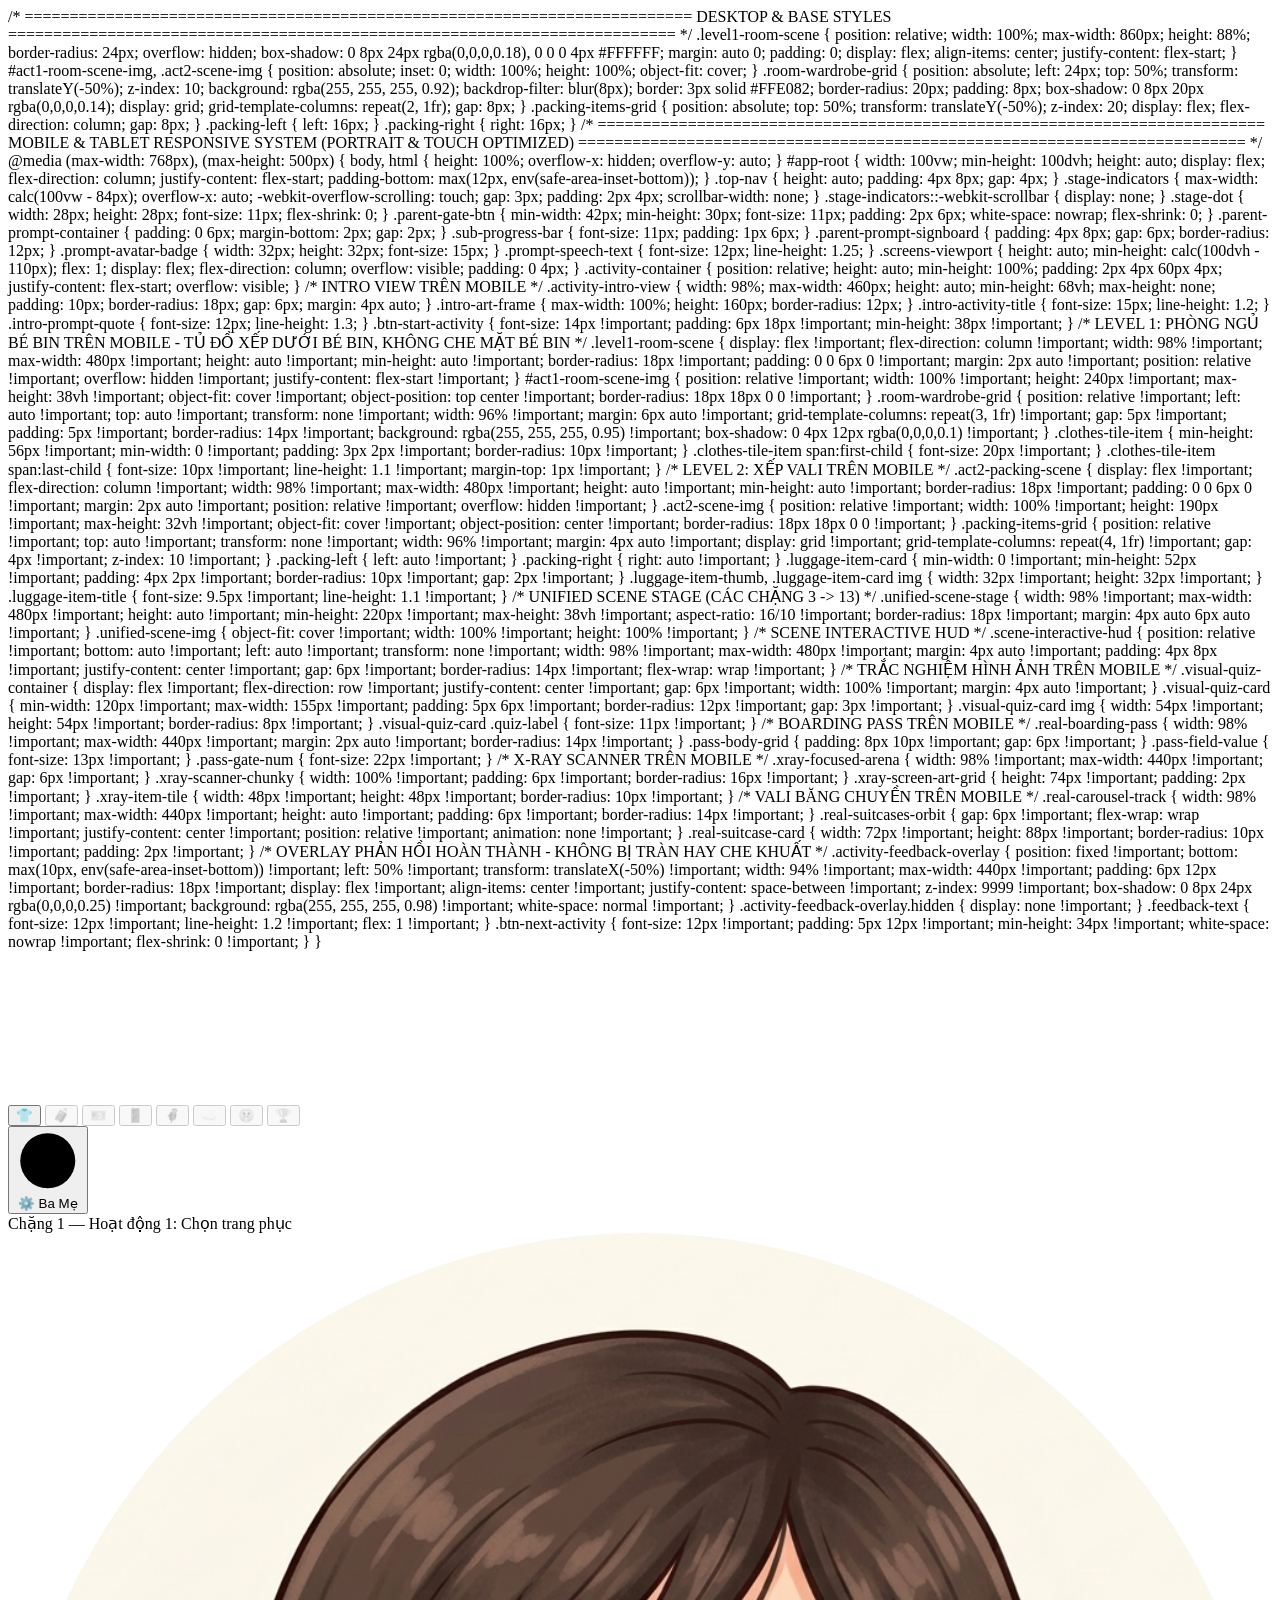
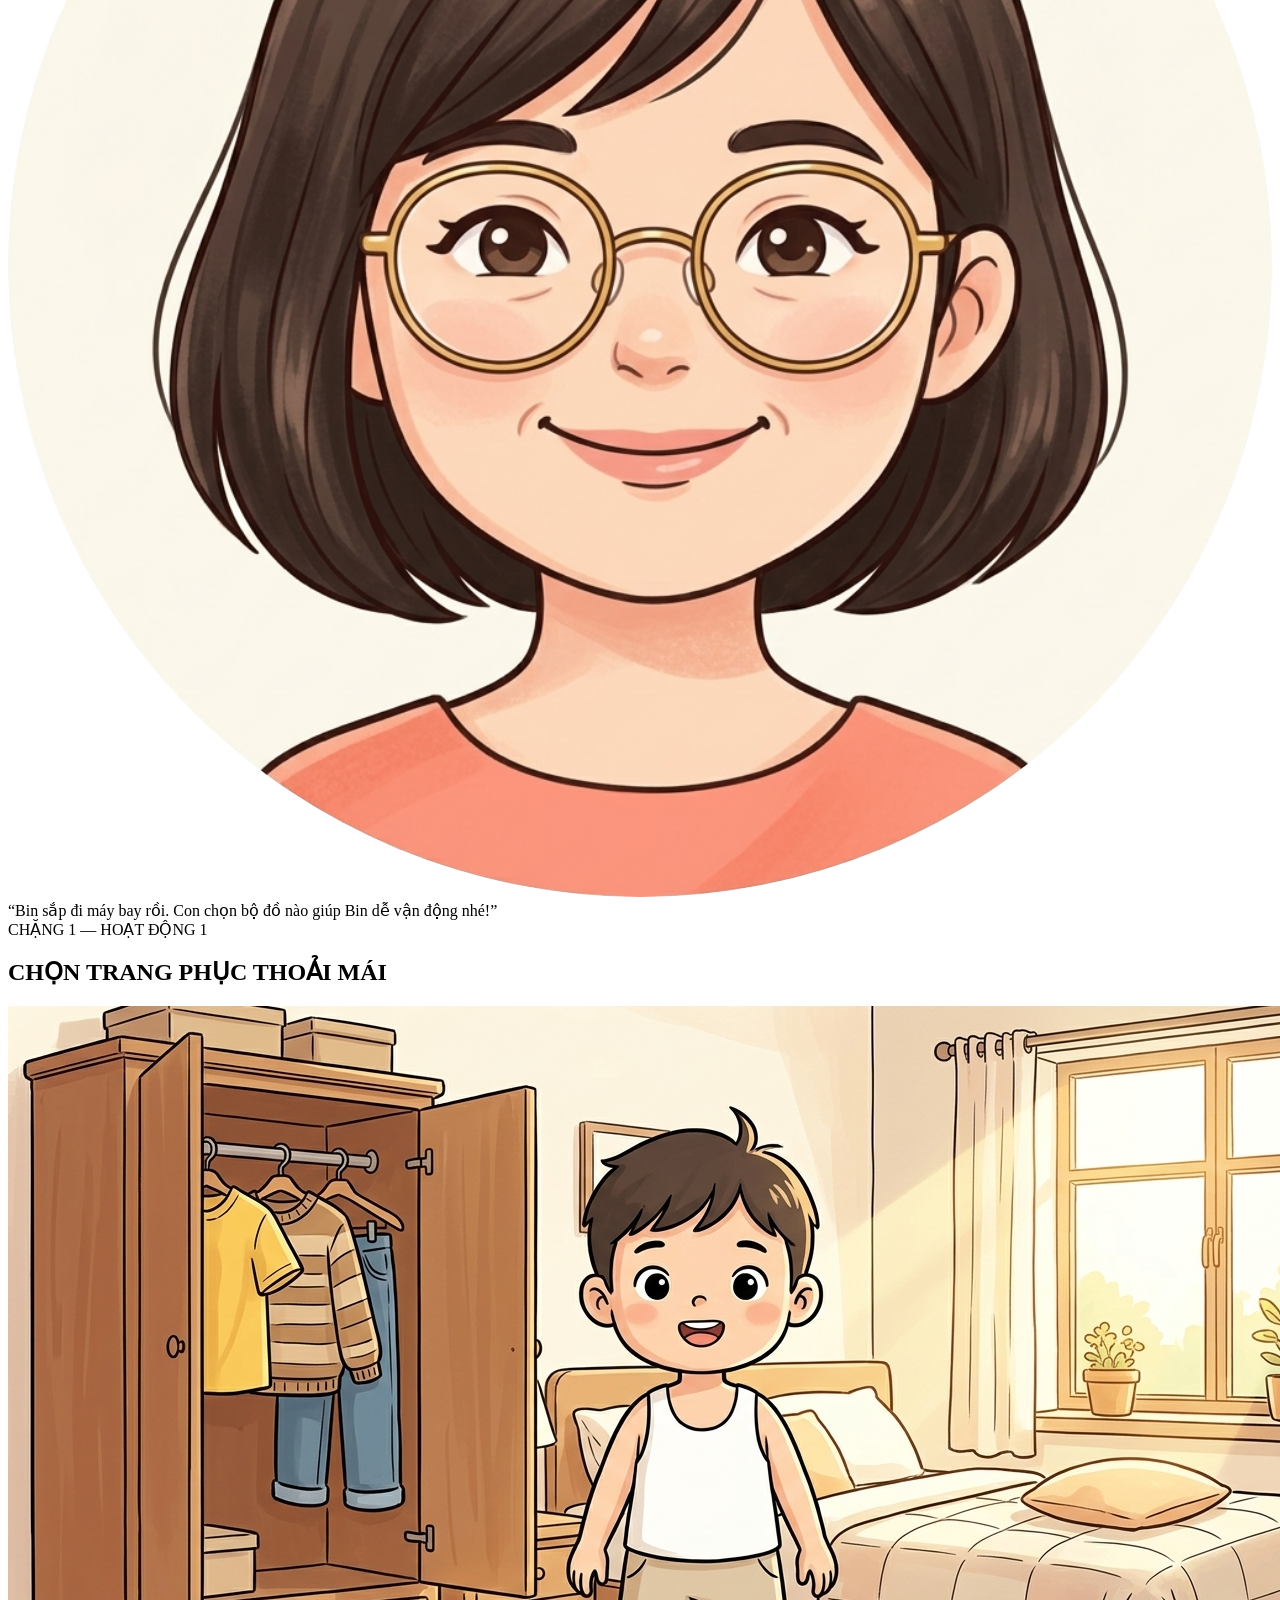
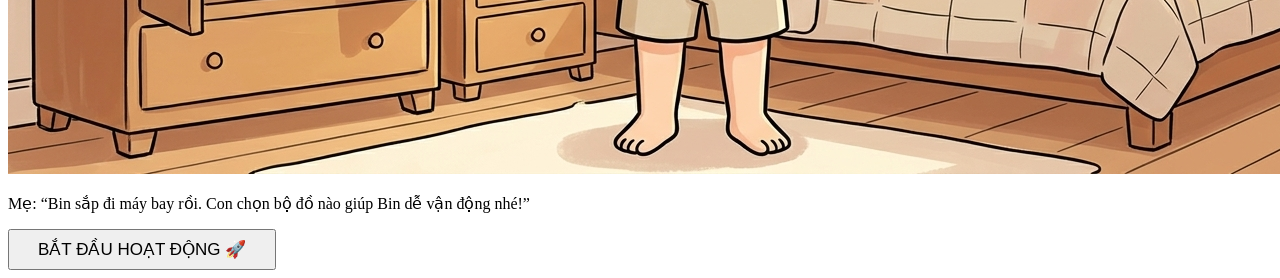
==== Demo.plane/index.html @ 5a69c2fc "Mobile UI Optimization: Responsive layout for mobile portrait, prevent wardrobe and suitcase UI from" ====
<!DOCTYPE html>
<html lang="vi">
<head>
    <meta charset="UTF-8">
    <meta name="viewport" content="width=device-width, initial-scale=1.0, maximum-scale=3.0, user-scalable=yes, viewport-fit=cover">
    <title>Cùng Bé Bin Đi Máy Bay (13 Hoạt Động Kỹ Năng Độc Lập - Master Storybook UI)</title>
    <link rel="preconnect" href="https://fonts.googleapis.com">
    <link rel="preconnect" href="https://fonts.gstatic.com" crossorigin>
    <link href="https://fonts.googleapis.com/css2?family=Nunito:wght@700;800;900&display=swap" rel="stylesheet">
/* ==========================================================================
   DESKTOP & BASE STYLES
   ========================================================================== */
.level1-room-scene {
    position: relative;
    width: 100%;
    max-width: 860px;
    height: 88%;
    border-radius: 24px;
    overflow: hidden;
    box-shadow: 0 8px 24px rgba(0,0,0,0.18), 0 0 0 4px #FFFFFF;
    margin: auto 0;
    padding: 0;
    display: flex;
    align-items: center;
    justify-content: flex-start;
}
#act1-room-scene-img, .act2-scene-img {
    position: absolute;
    inset: 0;
    width: 100%;
    height: 100%;
    object-fit: cover;
}
.room-wardrobe-grid {
    position: absolute;
    left: 24px;
    top: 50%;
    transform: translateY(-50%);
    z-index: 10;
    background: rgba(255, 255, 255, 0.92);
    backdrop-filter: blur(8px);
    border: 3px solid #FFE082;
    border-radius: 20px;
    padding: 8px;
    box-shadow: 0 8px 20px rgba(0,0,0,0.14);
    display: grid;
    grid-template-columns: repeat(2, 1fr);
    gap: 8px;
}
.packing-items-grid {
    position: absolute;
    top: 50%;
    transform: translateY(-50%);
    z-index: 20;
    display: flex;
    flex-direction: column;
    gap: 8px;
}
.packing-left { left: 16px; }
.packing-right { right: 16px; }

/* ==========================================================================
   MOBILE & TABLET RESPONSIVE SYSTEM (PORTRAIT & TOUCH OPTIMIZED)
   ========================================================================== */
@media (max-width: 768px), (max-height: 500px) {
    body, html {
        height: 100%;
        overflow-x: hidden;
        overflow-y: auto;
    }
    #app-root {
        width: 100vw;
        min-height: 100dvh;
        height: auto;
        display: flex;
        flex-direction: column;
        justify-content: flex-start;
        padding-bottom: max(12px, env(safe-area-inset-bottom));
    }
    .top-nav {
        height: auto;
        padding: 4px 8px;
        gap: 4px;
    }
    .stage-indicators {
        max-width: calc(100vw - 84px);
        overflow-x: auto;
        -webkit-overflow-scrolling: touch;
        gap: 3px;
        padding: 2px 4px;
        scrollbar-width: none;
    }
    .stage-indicators::-webkit-scrollbar {
        display: none;
    }
    .stage-dot {
        width: 28px;
        height: 28px;
        font-size: 11px;
        flex-shrink: 0;
    }
    .parent-gate-btn {
        min-width: 42px;
        min-height: 30px;
        font-size: 11px;
        padding: 2px 6px;
        white-space: nowrap;
        flex-shrink: 0;
    }
    .parent-prompt-container {
        padding: 0 6px;
        margin-bottom: 2px;
        gap: 2px;
    }
    .sub-progress-bar {
        font-size: 11px;
        padding: 1px 6px;
    }
    .parent-prompt-signboard {
        padding: 4px 8px;
        gap: 6px;
        border-radius: 12px;
    }
    .prompt-avatar-badge {
        width: 32px;
        height: 32px;
        font-size: 15px;
    }
    .prompt-speech-text {
        font-size: 12px;
        line-height: 1.25;
    }
    .screens-viewport {
        height: auto;
        min-height: calc(100dvh - 110px);
        flex: 1;
        display: flex;
        flex-direction: column;
        overflow: visible;
        padding: 0 4px;
    }
    .activity-container {
        position: relative;
        height: auto;
        min-height: 100%;
        padding: 2px 4px 60px 4px;
        justify-content: flex-start;
        overflow: visible;
    }

    /* INTRO VIEW TRÊN MOBILE */
    .activity-intro-view {
        width: 98%;
        max-width: 460px;
        height: auto;
        min-height: 68vh;
        max-height: none;
        padding: 10px;
        border-radius: 18px;
        gap: 6px;
        margin: 4px auto;
    }
    .intro-art-frame {
        max-width: 100%;
        height: 160px;
        border-radius: 12px;
    }
    .intro-activity-title {
        font-size: 15px;
        line-height: 1.2;
    }
    .intro-prompt-quote {
        font-size: 12px;
        line-height: 1.3;
    }
    .btn-start-activity {
        font-size: 14px !important;
        padding: 6px 18px !important;
        min-height: 38px !important;
    }

    /* LEVEL 1: PHÒNG NGỦ BÉ BIN TRÊN MOBILE - TỦ ĐỒ XẾP DƯỚI BÉ BIN, KHÔNG CHE MẶT BÉ BIN */
    .level1-room-scene {
        display: flex !important;
        flex-direction: column !important;
        width: 98% !important;
        max-width: 480px !important;
        height: auto !important;
        min-height: auto !important;
        border-radius: 18px !important;
        padding: 0 0 6px 0 !important;
        margin: 2px auto !important;
        position: relative !important;
        overflow: hidden !important;
        justify-content: flex-start !important;
    }
    #act1-room-scene-img {
        position: relative !important;
        width: 100% !important;
        height: 240px !important;
        max-height: 38vh !important;
        object-fit: cover !important;
        object-position: top center !important;
        border-radius: 18px 18px 0 0 !important;
    }
    .room-wardrobe-grid {
        position: relative !important;
        left: auto !important;
        top: auto !important;
        transform: none !important;
        width: 96% !important;
        margin: 6px auto !important;
        grid-template-columns: repeat(3, 1fr) !important;
        gap: 5px !important;
        padding: 5px !important;
        border-radius: 14px !important;
        background: rgba(255, 255, 255, 0.95) !important;
        box-shadow: 0 4px 12px rgba(0,0,0,0.1) !important;
    }
    .clothes-tile-item {
        min-height: 56px !important;
        min-width: 0 !important;
        padding: 3px 2px !important;
        border-radius: 10px !important;
    }
    .clothes-tile-item span:first-child {
        font-size: 20px !important;
    }
    .clothes-tile-item span:last-child {
        font-size: 10px !important;
        line-height: 1.1 !important;
        margin-top: 1px !important;
    }

    /* LEVEL 2: XẾP VALI TRÊN MOBILE */
    .act2-packing-scene {
        display: flex !important;
        flex-direction: column !important;
        width: 98% !important;
        max-width: 480px !important;
        height: auto !important;
        min-height: auto !important;
        border-radius: 18px !important;
        padding: 0 0 6px 0 !important;
        margin: 2px auto !important;
        position: relative !important;
        overflow: hidden !important;
    }
    .act2-scene-img {
        position: relative !important;
        width: 100% !important;
        height: 190px !important;
        max-height: 32vh !important;
        object-fit: cover !important;
        object-position: center !important;
        border-radius: 18px 18px 0 0 !important;
    }
    .packing-items-grid {
        position: relative !important;
        top: auto !important;
        transform: none !important;
        width: 96% !important;
        margin: 4px auto !important;
        display: grid !important;
        grid-template-columns: repeat(4, 1fr) !important;
        gap: 4px !important;
        z-index: 10 !important;
    }
    .packing-left { left: auto !important; }
    .packing-right { right: auto !important; }
    .luggage-item-card {
        min-width: 0 !important;
        min-height: 52px !important;
        padding: 4px 2px !important;
        border-radius: 10px !important;
        gap: 2px !important;
    }
    .luggage-item-thumb, .luggage-item-card img {
        width: 32px !important;
        height: 32px !important;
    }
    .luggage-item-title {
        font-size: 9.5px !important;
        line-height: 1.1 !important;
    }

    /* UNIFIED SCENE STAGE (CÁC CHẶNG 3 -> 13) */
    .unified-scene-stage {
        width: 98% !important;
        max-width: 480px !important;
        height: auto !important;
        min-height: 220px !important;
        max-height: 38vh !important;
        aspect-ratio: 16/10 !important;
        border-radius: 18px !important;
        margin: 4px auto 6px auto !important;
    }
    .unified-scene-img {
        object-fit: cover !important;
        width: 100% !important;
        height: 100% !important;
    }

    /* SCENE INTERACTIVE HUD */
    .scene-interactive-hud {
        position: relative !important;
        bottom: auto !important;
        left: auto !important;
        transform: none !important;
        width: 98% !important;
        max-width: 480px !important;
        margin: 4px auto !important;
        padding: 4px 8px !important;
        justify-content: center !important;
        gap: 6px !important;
        border-radius: 14px !important;
        flex-wrap: wrap !important;
    }

    /* TRẮC NGHIỆM HÌNH ẢNH TRÊN MOBILE */
    .visual-quiz-container {
        display: flex !important;
        flex-direction: row !important;
        justify-content: center !important;
        gap: 6px !important;
        width: 100% !important;
        margin: 4px auto !important;
    }
    .visual-quiz-card {
        min-width: 120px !important;
        max-width: 155px !important;
        padding: 5px 6px !important;
        border-radius: 12px !important;
        gap: 3px !important;
    }
    .visual-quiz-card img {
        width: 54px !important;
        height: 54px !important;
        border-radius: 8px !important;
    }
    .visual-quiz-card .quiz-label {
        font-size: 11px !important;
    }

    /* BOARDING PASS TRÊN MOBILE */
    .real-boarding-pass {
        width: 98% !important;
        max-width: 440px !important;
        margin: 2px auto !important;
        border-radius: 14px !important;
    }
    .pass-body-grid {
        padding: 8px 10px !important;
        gap: 6px !important;
    }
    .pass-field-value {
        font-size: 13px !important;
    }
    .pass-gate-num {
        font-size: 22px !important;
    }

    /* X-RAY SCANNER TRÊN MOBILE */
    .xray-focused-arena {
        width: 98% !important;
        max-width: 440px !important;
        gap: 6px !important;
    }
    .xray-scanner-chunky {
        width: 100% !important;
        padding: 6px !important;
        border-radius: 16px !important;
    }
    .xray-screen-art-grid {
        height: 74px !important;
        padding: 2px !important;
    }
    .xray-item-tile {
        width: 48px !important;
        height: 48px !important;
        border-radius: 10px !important;
    }

    /* VALI BĂNG CHUYỀN TRÊN MOBILE */
    .real-carousel-track {
        width: 98% !important;
        max-width: 440px !important;
        height: auto !important;
        padding: 6px !important;
        border-radius: 14px !important;
    }
    .real-suitcases-orbit {
        gap: 6px !important;
        flex-wrap: wrap !important;
        justify-content: center !important;
        position: relative !important;
        animation: none !important;
    }
    .real-suitcase-card {
        width: 72px !important;
        height: 88px !important;
        border-radius: 10px !important;
        padding: 2px !important;
    }

    /* OVERLAY PHẢN HỒI HOÀN THÀNH - KHÔNG BỊ TRÀN HAY CHE KHUẤT */
    .activity-feedback-overlay {
        position: fixed !important;
        bottom: max(10px, env(safe-area-inset-bottom)) !important;
        left: 50% !important;
        transform: translateX(-50%) !important;
        width: 94% !important;
        max-width: 440px !important;
        padding: 6px 12px !important;
        border-radius: 18px !important;
        display: flex !important;
        align-items: center !important;
        justify-content: space-between !important;
        z-index: 9999 !important;
        box-shadow: 0 8px 24px rgba(0,0,0,0.25) !important;
        background: rgba(255, 255, 255, 0.98) !important;
        white-space: normal !important;
    }
    .activity-feedback-overlay.hidden {
        display: none !important;
    }
    .feedback-text {
        font-size: 12px !important;
        line-height: 1.2 !important;
        flex: 1 !important;
    }
    .btn-next-activity {
        font-size: 12px !important;
        padding: 5px 12px !important;
        min-height: 34px !important;
        white-space: nowrap !important;
        flex-shrink: 0 !important;
    }
}
    </style>

<script>
// Tự động tìm nạp ảnh từ bất kỳ thư mục nào trên GitHub (image/, root, assets/images/, Demo.plane/image/)
window.addEventListener('error', function(e) {
  if (e.target && e.target.tagName === 'IMG') {
    const img = e.target;
    const src = img.getAttribute('src') || '';
    if (!src || src.startsWith('data:')) return;

    if (img.dataset.tryCount === undefined) img.dataset.tryCount = '0';
    let count = parseInt(img.dataset.tryCount);
    if (count >= 4) return;
    img.dataset.tryCount = (count + 1).toString();

    const filename = src.split('/').pop().split('?')[0];
    if (!filename) return;

    const candidatePaths = [
      filename,
      'image/' + filename,
      'assets/images/' + filename,
      'Demo.plane/image/' + filename
    ];

    img.src = candidatePaths[count % candidatePaths.length];
  }
}, true);
</script>
<style id="runtime-hotfix-css">
/* ===== HOTFIX SHELL ===== */
.hidden { display: none !important; }
.activity-container { display: none; }
.activity-container.active { display: block; }
.activity-intro-view.hidden,
.activity-gameplay-view.hidden,
.activity-feedback-overlay.hidden { display: none !important; }

.parent-modal-overlay {
  display: none;
  position: fixed;
  inset: 0;
  z-index: 9999;
  background: rgba(22,34,49,.55);
  align-items: center;
  justify-content: center;
  padding: 18px;
}
.parent-modal-overlay.open { display: flex; }
.parent-control-card {
  width: min(720px, 94vw);
  max-height: 88vh;
  overflow: auto;
  background: #fff;
  border-radius: 24px;
  padding: 18px;
  box-shadow: 0 20px 60px rgba(0,0,0,.25);
}
.golden-medal-modal {
  display: none;
  position: fixed;
  inset: 8% 10%;
  z-index: 9000;
  background: rgba(255,255,255,.97);
  border-radius: 28px;
  padding: 20px;
  text-align: center;
  box-shadow: 0 20px 70px rgba(0,0,0,.28);
}
.golden-medal-modal.show { display: block; }

.stage-dot.locked { opacity: .38; cursor: not-allowed; filter: grayscale(1); }
.stage-dot.completed { opacity: .9; }
.stage-dot.active { opacity: 1; filter: none; }

.asset-load-error {
  display:flex;
  align-items:center;
  justify-content:center;
  min-height:140px;
  border:2px dashed #d66;
  background:#fff7f7;
  color:#9d2929;
  border-radius:16px;
  padding:12px;
  font:700 14px/1.4 system-ui,sans-serif;
  text-align:center;
}

#bin-character-mount-lvl1 {
  position: relative;
  min-width: 180px;
  min-height: 300px;
}
.bin-runtime-base,
.bin-runtime-layer {
  position:absolute;
  left:50%;
  transform:translateX(-50%);
  object-fit:contain;
  pointer-events:none;
}
.bin-runtime-base {
  inset:0;
  width:100%;
  height:100%;
}
.bin-runtime-layer.shirt { width:48%; top:31%; z-index:3; }
.bin-runtime-layer.pants { width:46%; top:55%; z-index:4; }
.bin-runtime-layer.shoes { width:52%; top:78%; z-index:5; }

.runtime-selected {
  outline: 4px solid #4CAF50 !important;
  border-color: #4CAF50 !important;
  background: #E8F5E9 !important;
  transform: scale(1.05);
  box-shadow: 0 0 0 4px #A5D6A7, 0 6px 16px rgba(76, 175, 80, 0.35) !important;
}
.clothes-tile-item.shake-wobble,
.luggage-item-card.shake-wobble {
  animation: runtimeShake 0.4s ease-in-out;
  border-color: #E53935 !important;
  background: #FFEBEE !important;
}
.luggage-item-card {
  position: relative;
  transition: all 0.2s cubic-bezier(0.34, 1.56, 0.64, 1);
}
.luggage-item-card.runtime-packed {
  opacity: 0.88;
  background: #E8F5E9 !important;
  border-color: #2E7D32 !important;
  box-shadow: 0 0 0 3px #81C784, 0 4px 12px rgba(46, 125, 50, 0.3) !important;
  pointer-events: none;
}
.luggage-item-card.runtime-packed::after {
  content: '✓ ĐÃ XẾP';
  position: absolute;
  right: -6px;
  top: -8px;
  background: #2E7D32;
  color: white;
  font-size: 10px;
  font-weight: 900;
  padding: 2px 8px;
  border-radius: 999px;
  box-shadow: 0 2px 6px rgba(0,0,0,0.25);
  z-index: 5;
}
.xray-item-tile.runtime-checked {
  outline:4px solid #4caf50;
  border-radius:14px;
}
.gate-hud-btn.runtime-correct {
  background:#c8f7d1 !important;
  border-color:#2e7d32 !important;
}
.real-suitcase-card.runtime-wrong {
  animation: runtimeShake .25s linear 2;
}
@keyframes runtimeShake {
  0%, 100% { transform: translateX(0); }
  25% { transform: translateX(-6px); }
  75% { transform: translateX(6px); }
}

/* ===== REMOVE WHITE BOX AROUND BIN ===== */
.room-bin-character-mount,
#bin-character-mount-lvl1,
.bin-character-frame,
.bin-character-mount {
    background: transparent !important;
    background-color: transparent !important;
    border: none !important;
    outline: none !important;
    box-shadow: none !important;
    border-radius: 0 !important;
    overflow: visible !important;
}

#bin-character-mount-lvl1 img,
.bin-character-frame img,
.bin-character-mount img,
.bin-runtime-base,
.bin-runtime-layer {
    background: transparent !important;
    background-color: transparent !important;
    border: none !important;
    outline: none !important;
    box-shadow: none !important;
}

.room-bin-character-mount::before,
.room-bin-character-mount::after,
.bin-character-frame::before,
.bin-character-frame::after,
.bin-character-mount::before,
.bin-character-mount::after {
    content: none !important;
    display: none !important;
}
</style>

</head>
<body>
    <div id="app-root">
        <!-- Canvas Pháo hoa, Sao lấp lánh & Trái tim -->
        <canvas id="effects-canvas"></canvas>

        <!-- TẦNG 1: TOP BAR - 8 CHẶNG LỚN & CỔNG BA MẸ -->
        <header class="top-nav">
            <nav class="stage-indicators" aria-label="Tiến trình 8 chặng chuyến bay">
                <button class="stage-dot active" data-stage="1" aria-label="Chặng 1: Chuẩn bị trang phục">👕</button>
                <button class="stage-dot locked" data-stage="2" aria-label="Chặng 2: Xếp hành lý">🧳</button>
                <button class="stage-dot locked" data-stage="3" aria-label="Chặng 3: Kiểm tra an ninh">🎫</button>
                <button class="stage-dot locked" data-stage="4" aria-label="Chặng 4: Tìm Cổng Bay">🚪</button>
                <button class="stage-dot locked" data-stage="5" aria-label="Chặng 5: Ngồi trên máy bay">🦸</button>
                <button class="stage-dot locked" data-stage="6" aria-label="Chặng 6: Ngắm mây">☁️</button>
                <button class="stage-dot locked" data-stage="7" aria-label="Chặng 7: Lịch sự">🤫</button>
                <button class="stage-dot locked" data-stage="8" aria-label="Chặng 8: Hạ cánh & Nhận vali">🏆</button>
            </nav>

            <!-- Cổng Ba Mẹ (Giữ 3 giây để mở) -->
            <button id="btn-parent-gate" class="tycoon-btn parent-gate-btn" aria-label="Cổng Ba Mẹ (Giữ 3 giây)">
                <svg class="parent-hold-ring" viewBox="0 0 60 60">
                    <circle id="parent-ring-circle" cx="30" cy="30" r="26"></circle>
                </svg>
                ⚙️ <span>Ba Mẹ</span>
            </button>
        </header>

        <!-- TẦNG 2: TIẾN TRÌNH PHỤ & LỜI THOẠI BA MẸ ĐỌC -->
        <div class="parent-prompt-container">
            <div id="sub-progress-bar" class="sub-progress-bar">
                <span id="sub-progress-text">Chặng 1 — Hoạt động 1: Chọn trang phục</span>
            </div>

            <div class="parent-prompt-signboard">
                <div id="parent-prompt-avatar" class="prompt-avatar-badge">👩</div>
                <span id="parent-prompt-text" class="prompt-speech-text">“Bin sắp đi máy bay rồi. Con chọn bộ đồ nào giúp Bin dễ vận động nhé!”</span>
            </div>
        </div>

        <!-- TẦNG 3: VIEWPORT 13 HOẠT ĐỘNG ĐỘC LẬP -->
        <main class="screens-viewport">

            <!-- ==========================================================================
                 CHẶNG 1 — HOẠT ĐỘNG 1: CHỌN TRANG PHỤC THOẢI MÁI (100% JPG ARTWORK)
                 ========================================================================== -->
            <section id="act-1" class="activity-container active" data-act="1" data-stage="1">
                <div class="activity-intro-view" id="intro-act-1">
                    <span class="intro-header-badge">CHẶNG 1 — HOẠT ĐỘNG 1</span>
                    <h2 class="intro-activity-title">CHỌN TRANG PHỤC THOẢI MÁI</h2>
                    <div class="intro-art-frame">
                        <img src="act1_bedroom_initial_bin_1787803669361.jpg" alt="Phòng ngủ Bé Bin">
                    </div>
                    <p class="intro-prompt-quote">Mẹ: “Bin sắp đi máy bay rồi. Con chọn bộ đồ nào giúp Bin dễ vận động nhé!”</p>
                    <button class="tycoon-btn tycoon-btn-primary btn-start-activity" data-act="1" style="font-size: 17px; padding: 8px 28px;">
                        BẮT ĐẦU HOẠT ĐỘNG 🚀
                    </button>
                </div>

                <div class="activity-gameplay-view hidden" id="gameplay-act-1">
                    <div class="level1-room-scene">
                        <!-- Bối cảnh 16:9 của Bé Bin trong phòng ngủ -->
                        <img id="act1-room-scene-img" src="act1_bedroom_initial_bin_1787803669361.jpg" alt="Phòng ngủ Bé Bin">

                        <!-- Tủ quần áo bên trái căn phòng (Desktop) / Bên dưới Bé Bin (Mobile) -->
                        <div class="room-wardrobe-grid">
                            <button class="clothes-tile-item" data-clothing-item="true" data-fit="soft" data-type="shirt">
                                <span>👕</span>
                                <span>Áo thun máy bay</span>
                            </button>
                            <button class="clothes-tile-item" data-clothing-item="true" data-fit="stiff" data-type="jeans">
                                <span>👖</span>
                                <span>Quần bò cứng</span>
                            </button>
                            <button class="clothes-tile-item" data-clothing-item="true" data-fit="soft" data-type="pants">
                                <span>🩳</span>
                                <span>Quần short cam</span>
                            </button>
                            <button class="clothes-tile-item" data-clothing-item="true" data-fit="stiff" data-type="dress">
                                <span>👗</span>
                                <span>Bộ yếm rườm rà</span>
                            </button>
                            <button class="clothes-tile-item" data-clothing-item="true" data-fit="soft" data-type="shoes">
                                <span>👟</span>
                                <span>Giày dán xé</span>
                            </button>
                            <button class="clothes-tile-item" data-clothing-item="true" data-fit="stiff" data-type="boots">
                                <span>🥾</span>
                                <span>Bốt cao cổ</span>
                            </button>
                        </div>
                    </div>

                    <div class="activity-feedback-overlay hidden" id="feedback-act-1">
                        <span class="feedback-text">Mẹ: “Bin sẵn sàng rồi! Mình đi xếp vali nhé!”</span>
                        <button class="tycoon-btn tycoon-btn-green btn-next-activity" data-next="2">
                            TIẾP TỤC 🧳 ➡️
                        </button>
                    </div>
                </div>
            </section>

            <!-- ==========================================================================
                 CHẶNG 2 — HOẠT ĐỘNG 2: XẾP ĐỒ VÀO VALI (100% JPG ARTWORK)
                 ========================================================================== -->
            <section id="act-2" class="activity-container" data-act="2" data-stage="2">
                <div class="activity-intro-view" id="intro-act-2">
                    <span class="intro-header-badge">CHẶNG 2 — HOẠT ĐỘNG 2</span>
                    <h2 class="intro-activity-title">XẾP ĐỒ VÀO VALI</h2>
                    <div class="intro-art-frame">
                        <img src="act2_packing_dad_bin_exact_1787803736224.jpg" alt="Bé Bin và Bố xếp đồ vào vali">
                    </div>
                    <p class="intro-prompt-quote">Bố: “Bin mang gì đi máy bay nhỉ? Con xếp vali giúp Bin nhé!”</p>
                    <button class="tycoon-btn tycoon-btn-primary btn-start-activity" data-act="2" style="font-size: 17px; padding: 8px 28px;">
                        BẮT ĐẦU HOẠT ĐỘNG 🚀
                    </button>
                </div>

                <div class="activity-gameplay-view hidden" id="gameplay-act-2">
                    <div class="level1-room-scene act2-packing-scene">
                        <!-- Ảnh nền Vali Mở Rộng 16:9 cùng Bố và Bé Bin -->
                        <img class="act2-scene-img" src="act2_packing_dad_bin_exact_1787803736224.jpg" alt="Vali mở xếp đồ">

                        <!-- Cột đồ bên trái (Desktop) / Hàng đồ trên (Mobile) -->
                        <div class="packing-items-grid packing-left">
                            <button class="luggage-item-card" data-luggage-item="true" data-category="PACK" data-name="Bỉm em bé">
                                <img class="luggage-item-thumb" src="item_diaper_bin_1787805919326.jpg" alt="Bỉm em bé">
                                <span class="luggage-item-title">Bỉm em bé</span>
                            </button>
                            <button class="luggage-item-card" data-luggage-item="true" data-category="PACK" data-name="Gấu bông nhỏ">
                                <img class="luggage-item-thumb" src="item_teddy_bin_1787805945593.jpg" alt="Gấu bông nhỏ">
                                <span class="luggage-item-title">Gấu bông nhỏ</span>
                            </button>
                            <button class="luggage-item-card" data-luggage-item="true" data-category="PACK" data-name="Quần áo mềm">
                                <img class="luggage-item-thumb" src="item_clothes_bin_1787805969758.jpg" alt="Quần áo mềm">
                                <span class="luggage-item-title">Quần áo mềm</span>
                            </button>
                            <button class="luggage-item-card" data-luggage-item="true" data-category="LEAVE_HOME" data-name="Kéo nhọn">
                                <img class="luggage-item-thumb" src="item_sharp_scissors_1787806087872.jpg" alt="Kéo nhọn">
                                <span class="luggage-item-title">Kéo nhọn</span>
                            </button>
                        </div>

                        <!-- Cột đồ bên phải (Desktop) / Hàng đồ dưới (Mobile) -->
                        <div class="packing-items-grid packing-right">
                            <button class="luggage-item-card" data-luggage-item="true" data-category="PACK" data-name="Bàn chải">
                                <img class="luggage-item-thumb" src="item_toothbrush_bin_1787805999817.jpg" alt="Bàn chải">
                                <span class="luggage-item-title">Bàn chải</span>
                            </button>
                            <button class="luggage-item-card" data-luggage-item="true" data-category="PACK" data-name="Mũ che nắng">
                                <img class="luggage-item-thumb" src="item_sunhat_bin_1787806030489.jpg" alt="Mũ che nắng">
                                <span class="luggage-item-title">Mũ che nắng</span>
                            </button>
                            <button class="luggage-item-card" data-luggage-item="true" data-category="LEAVE_HOME" data-name="Ô tô to">
                                <img class="luggage-item-thumb" src="item_big_car_toy_1787806058422.jpg" alt="Ô tô to">
                                <span class="luggage-item-title">Ô tô to</span>
                            </button>
                            <button class="luggage-item-card" data-luggage-item="true" data-category="LEAVE_HOME" data-name="Bình nước lớn">
                                <img class="luggage-item-thumb" src="item_large_bottle_1787806116315.jpg" alt="Bình nước lớn">
                                <span class="luggage-item-title">Bình nước lớn</span>
                            </button>
                        </div>
                    </div>

                    <div class="activity-feedback-overlay hidden" id="feedback-act-2">
                        <span class="feedback-text">Mẹ: “Vali của Bin sẵn sàng rồi! Đến sân bay thôi!”</span>
                        <button class="tycoon-btn tycoon-btn-green btn-next-activity" data-next="3">
                            ĐẾN SÂN BAY 🚗 ➡️
                        </button>
                    </div>
                </div>
            </section>

            <!-- ==========================================================================
                 CHẶNG 3 — HOẠT ĐỘNG 3: KIỂM TRA VÉ & CHỌN SỐ GHẾ (100% JPG ARTWORK)
                 ========================================================================== -->
            <section id="act-3" class="activity-container" data-act="3" data-stage="3">
                <div class="activity-intro-view" id="intro-act-3">
                    <span class="intro-header-badge">CHẶNG 3 — HOẠT ĐỘNG 3</span>
                    <h2 class="intro-activity-title">KIỂM TRA VÉ & CHỌN SỐ GHẾ</h2>
                    <div class="intro-art-frame">
                        <img src="act3_checkin_mom_bin_exact_1787803769855.jpg" alt="Quầy làm thủ tục sân bay">
                    </div>
                    <p class="intro-prompt-quote">Mẹ: “Đến quầy kiểm tra rồi. Con tìm và chọn số ghế của Bin trên vé nhé!”</p>
                    <button class="tycoon-btn tycoon-btn-primary btn-start-activity" data-act="3" style="font-size: 17px; padding: 8px 28px;">
                        BẮT ĐẦU HOẠT ĐỘNG 🚀
                    </button>
                </div>

                <div class="activity-gameplay-view hidden" id="gameplay-act-3">
                    <div style="display: flex; flex-direction: column; align-items: center; justify-content: center; width: 100%; height: 88%; gap: 14px;">
                        
                        <div style="background: rgba(255, 255, 255, 0.95); padding: 6px 20px; border-radius: 999px; font-size: 14px; font-weight: 900; color: #0277BD; border: 2px solid #81D4FA; box-shadow: 0 4px 10px rgba(0,0,0,0.06);">
                            👇 Chạm vào ô <strong style="color: #E65100;">SỐ GHẾ</strong> trên vé để khoanh tròn và xác nhận
                        </div>

                        <!-- THẺ LÊN MÁY BAY CHUẨN CỦA BÉ BIN -->
                        <div class="real-boarding-pass" id="boarding-pass-card" style="width: 100%; max-width: 660px; background: #FFFFFF; border-radius: 24px; border: 4px solid #0288D1; box-shadow: 0 14px 35px rgba(2, 136, 209, 0.22); overflow: hidden; position: relative;">
                            <!-- Dải tiêu đề vé -->
                            <div style="background: linear-gradient(90deg, #0288D1, #01579B); color: white; padding: 12px 24px; display: flex; justify-content: space-between; align-items: center;">
                                <div style="font-weight: 900; font-size: 16px; display: flex; align-items: center; gap: 8px;">
                                    <span>✈️ THẺ LÊN MÁY BAY (BOARDING PASS)</span>
                                </div>
                                <div style="font-weight: 900; font-size: 14px; background: rgba(255,255,255,0.25); padding: 4px 14px; border-radius: 999px;">
                                    CHUYẾN BAY VN-304
                                </div>
                            </div>
                            
                            <!-- Nội dung vé máy bay -->
                            <div style="padding: 22px 26px; background: #FFFDF9; display: grid; grid-template-columns: 1.4fr 1fr; gap: 16px; align-items: center;">
                                <div style="display: flex; flex-direction: column; gap: 12px;">
                                    <div>
                                        <div style="font-size: 11px; font-weight: 800; color: #78909C; text-transform: uppercase;">HÀNH KHÁCH / PASSENGER</div>
                                        <div style="font-size: 22px; font-weight: 900; color: #01579B;">BÉ BIN 🧒</div>
                                    </div>
                                    
                                    <div style="display: flex; gap: 16px; align-items: center;">
                                        <div>
                                            <div style="font-size: 11px; font-weight: 800; color: #78909C;">TỪ / FROM</div>
                                            <div style="font-size: 17px; font-weight: 900; color: #263238;">HÀ NỘI (HAN)</div>
                                        </div>
                                        <div style="font-size: 22px; color: #0288D1; font-weight: 900;">➔</div>
                                        <div>
                                            <div style="font-size: 11px; font-weight: 800; color: #78909C;">ĐẾN / TO</div>
                                            <div style="font-size: 17px; font-weight: 900; color: #263238;">ĐÀ NẴNG (DAD)</div>
                                        </div>
                                    </div>
                                </div>

                                <div style="display: flex; gap: 12px; justify-content: flex-end; align-items: center;">
                                    <!-- Ô SỐ GHẾ -->
                                    <div id="seat-selection-btn" class="circle-highlight-seat" style="background: #E1F5FE; border: 3px solid #0288D1; border-radius: 18px; padding: 10px 16px; text-align: center; min-width: 90px;">
                                        <div style="font-size: 11px; font-weight: 800; color: #0288D1;">SỐ GHẾ</div>
                                        <div style="font-size: 26px; font-weight: 900; color: #01579B;">12A</div>
                                        <!-- Vòng tròn đỏ vẽ tay -->
                                        <div id="seat-red-circle" class="seat-red-circle"></div>
                                    </div>

                                    <div style="background: #FFF3E0; border: 2px solid #FF9800; border-radius: 18px; padding: 10px 16px; text-align: center; min-width: 90px;">
                                        <div style="font-size: 11px; font-weight: 800; color: #E65100;">CỬA RA</div>
                                        <div style="font-size: 26px; font-weight: 900; color: #E65100;">03</div>
                                    </div>
                                </div>
                            </div>

                            <!-- Con dấu ĐÃ KIỂM TRA -->
                            <div id="pass-stamp-overlay" style="display: none; position: absolute; right: 30px; top: 48%; transform: translateY(-50%) rotate(-12deg); border: 4px solid #D32F2F; color: #D32F2F; padding: 8px 20px; border-radius: 14px; font-weight: 900; font-size: 20px; text-transform: uppercase; letter-spacing: 1.5px; background: rgba(255,255,255,0.92); box-shadow: 0 4px 16px rgba(211,47,47,0.35); z-index: 20;">
                                ✓ ĐÃ KIỂM TRA
                            </div>
                        </div>

                        <button id="btn-show-ticket-3" class="tycoon-btn tycoon-btn-primary" style="font-size: 16px; padding: 8px 28px;">
                            🎫 Chạm chọn Ghế 12A & đóng dấu vé
                        </button>
                    </div>

                    <div class="activity-feedback-overlay hidden" id="feedback-act-3">
                        <span class="feedback-text">Mẹ: “Giỏi lắm! Ghế 12A là ghế cạnh cửa sổ của Bin đấy!”</span>
                        <button class="tycoon-btn tycoon-btn-green btn-next-activity" data-next="4">
                            SOI HÀNH LÝ 📦 ➡️
                        </button>
                    </div>
                </div>
            </section>

            <!-- ==========================================================================
                 CHẶNG 3 — HOẠT ĐỘNG 4: SOI HÀNH LÝ QUA MÁY QUÉT (100% JPG ARTWORK)
                 ========================================================================== -->
            <section id="act-4" class="activity-container" data-act="4" data-stage="3">
                <div class="activity-intro-view" id="intro-act-4">
                    <span class="intro-header-badge">CHẶNG 3 — HOẠT ĐỘNG 4</span>
                    <h2 class="intro-activity-title">SOI HÀNH LÝ QUA MÁY QUÉT</h2>
                    <div class="intro-art-frame">
                        <img src="act4_xray_dad_bin_exact_1787803835711.jpg" alt="Bin và Bố quan sát vali qua máy soi">
                    </div>
                    <p class="intro-prompt-quote">Bố: “Bây giờ vali của Bin sẽ đi qua máy soi. Con xem bên trong có gì nhé!”</p>
                    <button class="tycoon-btn tycoon-btn-primary btn-start-activity" data-act="4" style="font-size: 17px; padding: 8px 28px;">
                        BẮT ĐẦU HOẠT ĐỘNG 🚀
                    </button>
                </div>

                <div class="activity-gameplay-view hidden" id="gameplay-act-4">
                    <div class="unified-scene-stage">
                        <img class="unified-scene-img" src="act4_xray_dad_bin_exact_1787803835711.jpg" alt="Màn hình soi X-Ray">

                        <div class="scene-interactive-hud" style="position: absolute; bottom: 12px; left: 50%; transform: translateX(-50%); z-index: 20; background: rgba(255,255,255,0.95); padding: 8px 18px; border-radius: 18px; display: flex; gap: 10px; align-items: center; box-shadow: 0 6px 16px rgba(0,0,0,0.15);">
                            <span style="font-size: 13px; font-weight: 900; color: #004D40;">Chạm 3 vật an toàn trong vali:</span>
                            <button class="tycoon-btn xray-item-tile" data-name="Bỉm">🍼 Bỉm</button>
                            <button class="tycoon-btn xray-item-tile" data-name="Gấu bông">🧸 Gấu bông</button>
                            <button class="tycoon-btn xray-item-tile" data-name="Quần áo">👕 Quần áo</button>
                            <button class="tycoon-btn xray-item-tile" data-name="Mũ che nắng">👒 Mũ nắng</button>
                        </div>
                    </div>

                    <div class="activity-feedback-overlay hidden" id="feedback-act-4">
                        <span class="feedback-text">Mẹ: “Vali của Bin an toàn rồi! Qua cổng kiểm tra nhé!”</span>
                        <button class="tycoon-btn tycoon-btn-green btn-next-activity" data-next="5">
                            QUA CỔNG AN NINH 🚪 ➡️
                        </button>
                    </div>
                </div>
            </section>

            <!-- ==========================================================================
                 CHẶNG 3 — HOẠT ĐỘNG 5: ĐI QUA CỔNG AN NINH (100% JPG ARTWORK)
                 ========================================================================== -->
            <section id="act-5" class="activity-container" data-act="5" data-stage="3">
                <div class="activity-intro-view" id="intro-act-5">
                    <span class="intro-header-badge">CHẶNG 3 — HOẠT ĐỘNG 5</span>
                    <h2 class="intro-activity-title">ĐI QUA CỔNG AN NINH</h2>
                    <div class="intro-art-frame">
                        <img src="act5_gate_bin_exact_1787803993294.jpg" alt="Bin đi qua cổng an ninh">
                    </div>
                    <p class="intro-prompt-quote">Mẹ: “Đến cổng an ninh rồi. Con giúp Bin đi qua nhé!”</p>
                    <button class="tycoon-btn tycoon-btn-primary btn-start-activity" data-act="5" style="font-size: 17px; padding: 8px 28px;">
                        BẮT ĐẦU HOẠT ĐỘNG 🚀
                    </button>
                </div>

                <div class="activity-gameplay-view hidden" id="gameplay-act-5">
                    <div class="unified-scene-stage">
                        <img id="scene-img-act-5" class="unified-scene-img" src="act5_gate_bin_exact_1787803993294.jpg" alt="Scene Cổng an ninh">

                        <div class="scene-interactive-hud">
                            <button id="btn-walk-gate-5" class="tycoon-btn tycoon-btn-primary" style="font-size: 17px; padding: 8px 24px;">
                                🚶 Chạm để Bin bước qua cổng an ninh
                            </button>
                        </div>
                    </div>

                    <div class="activity-feedback-overlay hidden" id="feedback-act-5">
                        <span class="feedback-text">Mẹ: “Bíp boong! Bin qua cửa an toàn rồi!”</span>
                        <button class="tycoon-btn tycoon-btn-green btn-next-activity" data-next="6">
                            TÌM CỔNG BAY 🚪 ➡️
                        </button>
                    </div>
                </div>
            </section>

            <!-- ==========================================================================
                 CHẶNG 4 — HOẠT ĐỘNG 6: TÌM ĐÚNG CỔNG 03 (100% JPG ARTWORK)
                 ========================================================================== -->
            <section id="act-6" class="activity-container" data-act="6" data-stage="4">
                <div class="activity-intro-view" id="intro-act-6">
                    <span class="intro-header-badge">CHẶNG 4 — HOẠT ĐỘNG 6</span>
                    <h2 class="intro-activity-title">TÌM ĐÚNG CỔNG 03</h2>
                    <div class="intro-art-frame">
                        <img src="act6_gate03_dad_bin_exact_1787804038291.jpg" alt="Tìm Cổng 03">
                    </div>
                    <p class="intro-prompt-quote">Bố: “Vé của Bin ghi số 03. Con tìm cổng số 03 nhé!”</p>
                    <button class="tycoon-btn tycoon-btn-primary btn-start-activity" data-act="6" style="font-size: 17px; padding: 8px 28px;">
                        BẮT ĐẦU HOẠT ĐỘNG 🚀
                    </button>
                </div>

                <div class="activity-gameplay-view hidden" id="gameplay-act-6">
                    <div class="unified-scene-stage">
                        <img class="unified-scene-img" src="act6_gate03_dad_bin_exact_1787804038291.jpg" alt="Sảnh chờ Cổng 03">

                        <div class="scene-interactive-hud">
                            <span style="font-weight: 900; font-size: 13px; color: #37474F;">Vé ghi Cổng 03. Con chọn:</span>
                            <button class="tycoon-btn gate-hud-btn" data-gate="01">Cổng 01</button>
                            <button class="tycoon-btn gate-hud-btn" data-gate="02">Cổng 02</button>
                            <button class="tycoon-btn gate-hud-btn" data-gate="03">Cổng 03 ✈️</button>
                            <button class="tycoon-btn gate-hud-btn" data-gate="05">Cổng 05</button>
                        </div>
                    </div>

                    <div class="activity-feedback-overlay hidden" id="feedback-act-6">
                        <span class="feedback-text">Tiếp viên: “Đúng rồi! Cổng 03 đây rồi! Chào mừng Bin lên máy bay!”</span>
                        <button class="tycoon-btn tycoon-btn-green btn-next-activity" data-next="7">
                            LÊN MÁY BAY ✈️ ➡️
                        </button>
                    </div>
                </div>
            </section>

            <!-- ==========================================================================
                 CHẶNG 5 — HOẠT ĐỘNG 7: CÀI DÂY AN TOÀN (100% JPG ARTWORK)
                 ========================================================================== -->
            <section id="act-7" class="activity-container" data-act="7" data-stage="5">
                <div class="activity-intro-view" id="intro-act-7">
                    <span class="intro-header-badge">CHẶNG 5 — HOẠT ĐỘNG 7</span>
                    <h2 class="intro-activity-title">CÀI DÂY AN TOÀN TRÊN GHẾ</h2>
                    <div class="intro-art-frame">
                        <img src="act7_cabin_family_exact_1787803601954.jpg" alt="Dãy 3 ghế máy bay cùng Bố Mẹ">
                    </div>
                    <p class="intro-prompt-quote">Mẹ: “Bin ngồi vào ghế 12A rồi. Con chọn hành động đúng để bảo vệ an toàn nhé!”</p>
                    <button class="tycoon-btn tycoon-btn-primary btn-start-activity" data-act="7" style="font-size: 17px; padding: 8px 28px;">
                        BẮT ĐẦU HOẠT ĐỘNG 🚀
                    </button>
                </div>

                <div class="activity-gameplay-view hidden" id="gameplay-act-7">
                    <div class="unified-scene-stage">
                        <img id="scene-img-act-7" class="unified-scene-img" src="act7_cabin_family_exact_1787803601954.jpg" alt="Cài dây an toàn 3 ghế">
                        
                        <div class="scene-interactive-hud" id="hud-quiz-act-7">
                            <div class="visual-quiz-container">
                                <button class="visual-quiz-card" data-choice="wrong" data-act="7">
                                    <img src="choice_act7_unbuckled_1787806276793.jpg" class="choice-thumb" alt="Đứng nhảy trên ghế" style="width: 72px; height: 72px; object-fit: cover; border-radius: 12px; margin-bottom: 4px;">
                                    <span class="quiz-label">Đứng nhảy trên ghế</span>
                                </button>
                                <button class="visual-quiz-card" data-choice="correct" data-act="7">
                                    <img src="choice_act7_buckled_1787806309848.jpg" class="choice-thumb" alt="Cài dây an toàn" style="width: 72px; height: 72px; object-fit: cover; border-radius: 12px; margin-bottom: 4px;">
                                    <span class="quiz-label">Cài dây an toàn (CẠCH!)</span>
                                </button>
                            </div>
                        </div>
                    </div>

                    <div class="activity-feedback-overlay hidden" id="feedback-act-7">
                        <span class="feedback-text">Mẹ: “CẠCH! Dây an toàn chắc chắn rồi! Máy bay chuẩn bị cất cánh!”</span>
                        <button class="tycoon-btn tycoon-btn-green btn-next-activity" data-next="8">
                            GIÚP TAI DỄ CHỊU 🥤 ➡️
                        </button>
                    </div>
                </div>
            </section>

            <!-- ==========================================================================
                 CHẶNG 5 — HOẠT ĐỘNG 8: GIÚP TAI DỄ CHỊU (100% JPG ARTWORK)
                 ========================================================================== -->
            <section id="act-8" class="activity-container" data-act="8" data-stage="5">
                <div class="activity-intro-view" id="intro-act-8">
                    <span class="intro-header-badge">CHẶNG 5 — HOẠT ĐỘNG 8</span>
                    <h2 class="intro-activity-title">GIÚP TAI DỄ CHỊU KHI CẤT CÁNH</h2>
                    <div class="intro-art-frame">
                        <img src="act8_cabin_drink_exact_1787803876001.jpg" alt="Bin uống nước trên ghế máy bay">
                    </div>
                    <p class="intro-prompt-quote">Mẹ: “Khi máy bay bay lên cao làm tai khó chịu, con chọn cách nào giúp Bin nhé!”</p>
                    <button class="tycoon-btn tycoon-btn-primary btn-start-activity" data-act="8" style="font-size: 17px; padding: 8px 28px;">
                        BẮT ĐẦU HOẠT ĐỘNG 🚀
                    </button>
                </div>

                <div class="activity-gameplay-view hidden" id="gameplay-act-8">
                    <div class="unified-scene-stage">
                        <img id="scene-img-act-8" class="unified-scene-img" src="act8_cabin_drink_exact_1787803876001.jpg" alt="Bin uống nước trên ghế">
                        
                        <div class="scene-interactive-hud" id="hud-quiz-act-8">
                            <div class="visual-quiz-container">
                                <button class="visual-quiz-card" data-choice="wrong" data-act="8">
                                    <img src="choice_act8_cry_1787806342582.jpg" class="choice-thumb" alt="Bịt tai, khóc nhè" style="width: 72px; height: 72px; object-fit: cover; border-radius: 12px; margin-bottom: 4px;">
                                    <span class="quiz-label">Bịt tai, khóc nhè</span>
                                </button>
                                <button class="visual-quiz-card" data-choice="correct" data-act="8">
                                    <img src="choice_act8_drink_1787806384301.jpg" class="choice-thumb" alt="Uống từng ngụm nước" style="width: 72px; height: 72px; object-fit: cover; border-radius: 12px; margin-bottom: 4px;">
                                    <span class="quiz-label">Uống từng ngụm nước nhỏ</span>
                                </button>
                            </div>
                        </div>
                    </div>

                    <div class="activity-feedback-overlay hidden" id="feedback-act-8">
                        <span class="feedback-text">Bin: “Nuốt nước ực một cái, tai Bin hết khó chịu rồi!”</span>
                        <button class="tycoon-btn tycoon-btn-green btn-next-activity" data-next="9">
                            NGẮM MÂY ☁️ ➡️
                        </button>
                    </div>
                </div>
            </section>

            <!-- ==========================================================================
                 CHẶNG 6 — HOẠT ĐỘNG 9: NGẮM MÂY VÀ TƯỞNG TƯỢNG (100% JPG ARTWORK)
                 ========================================================================== -->
            <section id="act-9" class="activity-container" data-act="9" data-stage="6">
                <div class="activity-intro-view" id="intro-act-9">
                    <span class="intro-header-badge">CHẶNG 6 — HOẠT ĐỘNG 9</span>
                    <h2 class="intro-activity-title">NGẮM MÂY VÀ TƯỞNG TƯỢNG</h2>
                    <div class="intro-art-frame">
                        <img src="scene_act9_window_1787730327041.jpg" alt="Ngắm mây">
                    </div>
                    <p class="intro-prompt-quote">Bin: “Bin thấy đám mây giống hình gì nhỉ? Con nhìn cùng Bin nhé!”</p>
                    <button class="tycoon-btn tycoon-btn-primary btn-start-activity" data-act="9" style="font-size: 17px; padding: 8px 28px;">
                        BẮT ĐẦU HOẠT ĐỘNG 🚀
                    </button>
                </div>

                <div class="activity-gameplay-view hidden" id="gameplay-act-9">
                    <div class="unified-scene-stage">
                        <img id="scene-img-act-9" class="unified-scene-img" src="scene_act9_window_1787730327041.jpg" alt="Scene Ngắm mây qua cửa sổ">

                        <div class="scene-interactive-hud">
                            <span style="font-weight: 900; font-size: 14px; color: #0277BD;">Chạm đám mây:</span>
                            <button class="tycoon-btn morph-cloud-btn" data-name="Chú thỏ 🐰">🐰 Thỏ</button>
                            <button class="tycoon-btn morph-cloud-btn" data-name="Con rồng bay 🐉">🐉 Rồng</button>
                            <button class="tycoon-btn morph-cloud-btn" data-name="Thuyền buồm ⛵">⛵ Thuyền</button>
                        </div>
                    </div>

                    <div class="activity-feedback-overlay hidden" id="feedback-act-9">
                        <span class="feedback-text">Bin: “Những đám mây thật kỳ diệu!”</span>
                        <button class="tycoon-btn tycoon-btn-green btn-next-activity" data-next="10">
                            HỌC NÓI NHỎ 🤫 ➡️
                        </button>
                    </div>
                </div>
            </section>

            <!-- ==========================================================================
                 CHẶNG 7 — HOẠT ĐỘNG 10: NÓI NHỎ VỪA ĐỦ NGHE (100% JPG ARTWORK)
                 ========================================================================== -->
            <section id="act-10" class="activity-container" data-act="10" data-stage="7">
                <div class="activity-intro-view" id="intro-act-10">
                    <span class="intro-header-badge">CHẶNG 7 — HOẠT ĐỘNG 10</span>
                    <h2 class="intro-activity-title">NÓI NHỎ VỪA ĐỦ NGHE</h2>
                    <div class="intro-art-frame">
                        <img src="act10_cabin_whisper_exact_1787803921672.jpg" alt="Nói nhỏ trên ghế máy bay">
                    </div>
                    <p class="intro-prompt-quote">Mẹ: “Trên máy bay đông người, con chọn cách nói chuyện lịch sự nhé!”</p>
                    <button class="tycoon-btn tycoon-btn-primary btn-start-activity" data-act="10" style="font-size: 17px; padding: 8px 28px;">
                        BẮT ĐẦU HOẠT ĐỘNG 🚀
                    </button>
                </div>

                <div class="activity-gameplay-view hidden" id="gameplay-act-10">
                    <div class="unified-scene-stage">
                        <img id="scene-img-act-10" class="unified-scene-img" src="act10_cabin_whisper_exact_1787803921672.jpg" alt="Nói nhỏ dãy 3 ghế">

                        <div class="scene-interactive-hud" id="hud-quiz-act-10">
                            <div class="visual-quiz-container">
                                <button class="visual-quiz-card" data-choice="wrong" data-act="10">
                                    <img src="choice_act10_loud_1787806150946.jpg" class="choice-thumb" alt="Nói to, la hét" style="width: 72px; height: 72px; object-fit: cover; border-radius: 12px; margin-bottom: 4px;">
                                    <span class="quiz-label">Nói to, la hét</span>
                                </button>
                                <button class="visual-quiz-card" data-choice="correct" data-act="10">
                                    <img src="choice_act10_whisper_1787806183105.jpg" class="choice-thumb" alt="Nói nhỏ vừa đủ nghe" style="width: 72px; height: 72px; object-fit: cover; border-radius: 12px; margin-bottom: 4px;">
                                    <span class="quiz-label">Nói nhỏ vừa đủ nghe</span>
                                </button>
                            </div>
                        </div>
                    </div>

                    <div class="activity-feedback-overlay hidden" id="feedback-act-10">
                        <span class="feedback-text">Bin: “Đúng rồi! Mình nói nhỏ vừa đủ nghe để không làm phiền mọi người!”</span>
                        <button class="tycoon-btn tycoon-btn-green btn-next-activity" data-next="11">
                            NGỒI GỌN GÀNG 👟 ➡️
                        </button>
                    </div>
                </div>
            </section>

            <!-- ==========================================================================
                 CHẶNG 7 — HOẠT ĐỘNG 11: NGỒI GỌN — KHÔNG ĐẠP GHẾ TRƯỚC (100% JPG ARTWORK)
                 ========================================================================== -->
            <section id="act-11" class="activity-container" data-act="11" data-stage="7">
                <div class="activity-intro-view" id="intro-act-11">
                    <span class="intro-header-badge">CHẶNG 7 — HOẠT ĐỘNG 11</span>
                    <h2 class="intro-activity-title">NGỒI GỌN — KHÔNG ĐẠP GHẾ TRƯỚC</h2>
                    <div class="intro-art-frame">
                        <img src="act11_cabin_tuckfeet_exact_1787803962458.jpg" alt="Ngồi thu chân gọn gàng">
                    </div>
                    <p class="intro-prompt-quote">Bố: “Con chọn tư thế ngồi ngoan giúp Bin không làm phiền người phía trước nhé!”</p>
                    <button class="tycoon-btn tycoon-btn-primary btn-start-activity" data-act="11" style="font-size: 17px; padding: 8px 28px;">
                        BẮT ĐẦU HOẠT ĐỘNG 🚀
                    </button>
                </div>

                <div class="activity-gameplay-view hidden" id="gameplay-act-11">
                    <div class="unified-scene-stage">
                        <img id="scene-img-act-11" class="unified-scene-img" src="act11_cabin_tuckfeet_exact_1787803962458.jpg" alt="Ngồi thu chân gọn">

                        <div class="scene-interactive-hud" id="hud-quiz-act-11">
                            <div class="visual-quiz-container">
                                <button class="visual-quiz-card" data-choice="wrong" data-act="11">
                                    <img src="choice_act11_kick_1787806213307.jpg" class="choice-thumb" alt="Duỗi chân đạp ghế trước" style="width: 72px; height: 72px; object-fit: cover; border-radius: 12px; margin-bottom: 4px;">
                                    <span class="quiz-label">Duỗi chân đạp ghế trước</span>
                                </button>
                                <button class="visual-quiz-card" data-choice="correct" data-act="11">
                                    <img src="choice_act11_tuck_1787806246494.jpg" class="choice-thumb" alt="Thu chân gọn gàng" style="width: 72px; height: 72px; object-fit: cover; border-radius: 12px; margin-bottom: 4px;">
                                    <span class="quiz-label">Thu chân gọn gàng</span>
                                </button>
                            </div>
                        </div>
                    </div>

                    <div class="activity-feedback-overlay hidden" id="feedback-act-11">
                        <span class="feedback-text">Bố: “Giỏi lắm! Bin ngồi rất ngoan, không đạp vào ghế phía trước!”</span>
                        <button class="tycoon-btn tycoon-btn-green btn-next-activity" data-next="12">
                            MÁY BAY HẠ CÁNH 🛬 ➡️
                        </button>
                    </div>
                </div>
            </section>

            <!-- ==========================================================================
                 CHẶNG 8 — HOẠT ĐỘNG 12: CHỜ DỪNG HẲN RỒI MỚI MỞ DÂY (100% JPG ARTWORK)
                 ========================================================================== -->
            <section id="act-12" class="activity-container" data-act="12" data-stage="8">
                <div class="activity-intro-view" id="intro-act-12">
                    <span class="intro-header-badge">CHẶNG 8 — HOẠT ĐỘNG 12</span>
                    <h2 class="intro-activity-title">CHỜ MÁY BAY DỪNG HẲN RỒI MỚI MỞ DÂY</h2>
                    <div class="intro-art-frame">
                        <img src="act7_cabin_family_exact_1787803601954.jpg" alt="Chờ máy bay dừng">
                    </div>
                    <p class="intro-prompt-quote">Bố: “Máy bay vừa đáp xuống. Con chọn hành động an toàn giúp Bin nhé!”</p>
                    <button class="tycoon-btn tycoon-btn-primary btn-start-activity" data-act="12" style="font-size: 17px; padding: 8px 28px;">
                        BẮT ĐẦU HOẠT ĐỘNG 🚀
                    </button>
                </div>

                <div class="activity-gameplay-view hidden" id="gameplay-act-12">
                    <div class="unified-scene-stage">
                        <img id="scene-img-act-12" class="unified-scene-img" src="act7_cabin_family_exact_1787803601954.jpg" alt="Scene Chờ máy bay dừng">

                        <div class="scene-interactive-hud" id="hud-quiz-act-12">
                            <div class="visual-quiz-container">
                                <button class="visual-quiz-card" data-choice="wrong" data-act="12">
                                    <img src="choice_act12_stand_1787806424639.jpg" class="choice-thumb" alt="Đứng dậy lấy đồ sớm" style="width: 72px; height: 72px; object-fit: cover; border-radius: 12px; margin-bottom: 4px;">
                                    <span class="quiz-label">Đứng dậy lấy đồ sớm</span>
                                </button>
                                <button class="visual-quiz-card" data-choice="correct" data-act="12">
                                    <img src="choice_act12_sit_1787806461834.jpg" class="choice-thumb" alt="Ngồi yên thắt dây chờ" style="width: 72px; height: 72px; object-fit: cover; border-radius: 12px; margin-bottom: 4px;">
                                    <span class="quiz-label">Ngồi yên thắt dây chờ</span>
                                </button>
                            </div>
                        </div>
                    </div>

                    <div class="activity-feedback-overlay hidden" id="feedback-act-12">
                        <span class="feedback-text">Mẹ: “Máy bay dừng hẳn rồi. Bây giờ mình mới mở dây nhé!”</span>
                        <button class="tycoon-btn tycoon-btn-green btn-next-activity" data-next="13">
                            TÌM VALI CỦA BIN 🧳 ➡️
                        </button>
                    </div>
                </div>
            </section>

            <!-- ==========================================================================
                 CHẶNG 8 — HOẠT ĐỘNG 13: TÌM ĐÚNG VALI CỦA BIN (100% JPG ARTWORK)
                 ========================================================================== -->
            <section id="act-13" class="activity-container" data-act="13" data-stage="8">
                <div class="activity-intro-view" id="intro-act-13">
                    <span class="intro-header-badge">CHẶNG 8 — HOẠT ĐỘNG 13</span>
                    <h2 class="intro-activity-title">TÌM ĐÚNG VALI CỦA BIN</h2>
                    <div class="intro-art-frame">
                        <img src="act13_carousel_bin_exact_1787804082739.jpg" alt="Bé Bin chờ nhận vali tại băng chuyền">
                    </div>
                    <p class="intro-prompt-quote">Bố: “Con tìm chiếc vali đỏ có hình gấu của Bin nhé!”</p>
                    <button class="tycoon-btn tycoon-btn-primary btn-start-activity" data-act="13" style="font-size: 17px; padding: 8px 28px;">
                        BẮT ĐẦU HOẠT ĐỘNG 🚀
                    </button>
                </div>

                <div class="activity-gameplay-view hidden" id="gameplay-act-13">
                    <div class="real-carousel-track">
                        <div class="real-suitcases-orbit">
                            <!-- 1. Vali đỏ hình gấu của Bin -->
                            <button class="real-suitcase-card" data-is-bin="true">
                                <img src="suitcase_red_bear_1787731110032.jpg" alt="Vali đỏ hình gấu">
                            </button>
                            <!-- 2. Vali xanh tên lửa -->
                            <button class="real-suitcase-card" data-is-bin="false">
                                <img src="suitcase_blue_rocket_1787731213059.jpg" alt="Vali xanh tên lửa">
                            </button>
                            <!-- 3. Vali vàng quả cherry -->
                            <button class="real-suitcase-card" data-is-bin="false">
                                <img src="suitcase_yellow_cherry_1787731243683.jpg" alt="Vali vàng cherry">
                            </button>
                            <!-- 4. Vali xanh lá quả bóng -->
                            <button class="real-suitcase-card" data-is-bin="false">
                                <img src="suitcase_green_ball_1787731424638.jpg" alt="Vali xanh bóng">
                            </button>
                            <!-- 5. Vali tím ngôi sao -->
                            <button class="real-suitcase-card" data-is-bin="false">
                                <img src="suitcase_purple_star_1787731513646.jpg" alt="Vali tím sao">
                            </button>
                        </div>
                    </div>
                </div>

                <!-- MÀN THƯỞNG CUỐI CÙNG -->
                <div id="golden-medal-modal" class="golden-medal-modal">
                    <div style="display: flex; justify-content: center; margin-bottom: 6px;">
                        <img src="bin_avatar_exact_1787804218103.jpg" style="width: 160px; height: 160px; object-fit: contain; border-radius: 50%; border: 4px solid #FFD54F; box-shadow: 0 6px 18px rgba(255, 193, 7, 0.4); background: #FFF9C4;" alt="Bin nhận huy hiệu">
                    </div>
                    <h2 style="font-size: 22px; font-weight: 900; color: #E65100; margin: 4px 0;">HÀNH KHÁCH NHÍ XUẤT SẮC</h2>
                    <p style="font-size: 14px; font-weight: 800; color: #37474F; margin: 4px 0;">Bé Bin đã hoàn thành chuyến bay đầu tiên!</p>
                    <div style="background: #E1F5FE; color: #0288D1; padding: 4px 14px; border-radius: 999px; font-weight: 900; font-size: 13px; display: inline-block; margin: 6px 0;">
                        ✈️ Đã nhận Mô hình Máy Bay vào bộ sưu tập của Bin!
                    </div>

                    <button id="btn-replay-adventure" class="tycoon-btn tycoon-btn-primary" style="font-size: 17px; padding: 8px 24px; margin-top: 10px;">
                        🔄 CHƠI LẠI CÙNG BIN
                    </button>
                </div>
            </section>

        </main>

        <!-- CỔNG BA MẸ -->
        <div id="parent-modal" class="parent-modal-overlay">
            <div class="parent-control-card">
                <h2 style="color: #D84315; font-size: 20px; margin-bottom: 8px;">🛡️ Cổng Dành Cho Ba Mẹ</h2>
                
                <div class="parent-tip-box">
                    <strong>💡 Giúp tai bé dễ chịu khi máy bay lên/xuống:</strong> Khi cất cánh hoặc hạ cánh, cho bé ngồi thẳng và uống từng ngụm nước nhỏ để khuyến khích động tác nuốt, giúp tai dễ chịu hơn.
                </div>

                <div style="margin: 8px 0;">
                    <strong style="font-size: 13px; color: #37474F;">Chọn nhanh hoạt động:</strong>
                    <div class="level-jump-grid">
                        <button class="jump-btn" data-act="1">1. Mặc đồ</button>
                        <button class="jump-btn" data-act="2">2. Xếp vali</button>
                        <button class="jump-btn" data-act="3">3. Kiểm tra vé</button>
                        <button class="jump-btn" data-act="4">4. Soi hành lý</button>
                        <button class="jump-btn" data-act="5">5. Cổng an ninh</button>
                        <button class="jump-btn" data-act="6">6. Cổng 03</button>
                        <button class="jump-btn" data-act="7">7. Cài đai</button>
                        <button class="jump-btn" data-act="8">8. Uống nước</button>
                        <button class="jump-btn" data-act="9">9. Ngắm mây</button>
                        <button class="jump-btn" data-act="10">10. Nói nhỏ</button>
                        <button class="jump-btn" data-act="11">11. Ngồi gọn</button>
                        <button class="jump-btn" data-act="12">12. Mở đai</button>
                        <button class="jump-btn" data-act="13">13. Nhận vali</button>
                    </div>
                </div>

                <div style="display: flex; justify-content: space-between; align-items: center; margin: 6px 0; font-weight: 800; font-size: 13px;">
                    <span>Âm lượng hiệu ứng:</span>
                    <input id="setting-volume" type="range" min="0" max="1" step="0.1" value="0.85" style="width: 120px; height: 22px;">
                </div>

                <div style="display: flex; justify-content: space-between; align-items: center; margin: 6px 0; font-weight: 800; font-size: 13px;">
                    <span>Giảm hiệu ứng chuyển động:</span>
                    <input id="setting-reduced-motion" type="checkbox" style="width: 20px; height: 20px;">
                </div>

                <div style="display: flex; gap: 8px; margin-top: 10px;">
                    <button id="btn-reset-app" class="tycoon-btn" style="flex: 1; font-size: 14px;">
                        🔄 Chơi lại từ đầu
                    </button>
                    <button id="btn-close-parent" class="tycoon-btn tycoon-btn-primary" style="flex: 1; font-size: 14px;">
                        Đóng Bảng Cài Đặt ✓
                    </button>
                </div>
            </div>
        </div>

    </div>

    <!-- Scripts: character-renderer -> runtime-hotfix-js -->
    <script>
    // character-renderer.js (inline)
    class BinCharacterRenderer {
        constructor() {
            this.currentOutfit = { shirt: false, pants: false, shoes: false, seatbelt: null };
            this.singleScene = 'act1_bedroom_initial_bin_1787803669361.jpg';
        }
        mountAll() { const s = document.getElementById('act1-room-scene-img'); if (s) s.src = this.singleScene; }
        getCurrentImageSrc() { return this.singleScene; }
        updateScene() { const s = document.getElementById('act1-room-scene-img'); if (s) s.src = this.singleScene; }
        setShirt(k) { this.currentOutfit.shirt = true; }
        setPants(k) { this.currentOutfit.pants = true; }
        setShoes(k) { this.currentOutfit.shoes = true; }
        setSeatbelt(k) { this.currentOutfit.seatbelt = k; }
        reset() { this.currentOutfit = { shirt: false, pants: false, shoes: false, seatbelt: null }; this.updateScene(); }
    }
    window.binRenderer = new BinCharacterRenderer();
    </script>

<script id="runtime-controller-js">
(() => {
  'use strict';

  const ACTIVITY_META = {
    1:{stage:1,label:'Chọn trang phục',speaker:'Mẹ',prompt:'Bin sắp đi máy bay rồi. Con chọn bộ đồ nào giúp Bin dễ vận động nhé!'},
    2:{stage:2,label:'Xếp hành lý',speaker:'Bố',prompt:'Bin mang gì đi máy bay nhỉ? Con xếp vali giúp Bin nhé!'},
    3:{stage:3,label:'Kiểm tra vé',speaker:'Mẹ',prompt:'Đến quầy kiểm tra rồi. Con giúp Bin đưa vé nhé!'},
    4:{stage:3,label:'Soi hành lý',speaker:'Bố',prompt:'Bây giờ vali của Bin sẽ đi qua máy soi. Con xem bên trong có gì nhé!'},
    5:{stage:3,label:'Cổng an ninh',speaker:'Mẹ',prompt:'Đến cổng an ninh rồi. Con giúp Bin đi qua nhé!'},
    6:{stage:4,label:'Tìm Cổng 03',speaker:'Bố',prompt:'Vé của Bin ghi số 03. Con tìm cổng số 03 nhé!'},
    7:{stage:5,label:'Cài dây an toàn',speaker:'Mẹ',prompt:'Bin ngồi vào ghế rồi. Con giúp Bin cài dây an toàn nhé!'},
    8:{stage:5,label:'Giúp tai dễ chịu',speaker:'Mẹ',prompt:'Tai Bin hơi khó chịu. Bin uống một ngụm nước nhé.'},
    9:{stage:6,label:'Ngắm mây',speaker:'Bin',prompt:'Bin thấy đám mây giống hình gì nhỉ? Con nhìn cùng Bin nhé!'},
    10:{stage:7,label:'Nói nhỏ',speaker:'Mẹ',prompt:'Trên máy bay mình nói nhỏ vừa đủ nghe nhé.'},
    11:{stage:7,label:'Ngồi gọn',speaker:'Bố',prompt:'Bin thu chân gọn lại để không chạm ghế phía trước nhé!'},
    12:{stage:8,label:'Mở dây sau khi dừng',speaker:'Bố',prompt:'Máy bay đang chạy vào chỗ đỗ. Bin vẫn ngồi yên và giữ dây an toàn nhé!'},
    13:{stage:8,label:'Nhận vali',speaker:'Bố',prompt:'Con tìm chiếc vali đỏ có hình gấu của Bin nhé!'}
  };

  const SPEAKER_ICON = { 'Mẹ':'👩', 'Bố':'👨', 'Bin':'🧒', 'Tiếp viên':'👩‍✈️' };

  const state = {
    currentAct: 1,
    completedActs: new Set(),
    unlockedStages: new Set([1]),
    initialized: false,
    activity12Timer: null,
    outfit: {shirt:false, pants:false, shoes:false},
    packed: new Set(),
    xrayChecked: new Set(),
    clouds: new Set(),
    reducedMotion: false
  };

  function el(id) { return document.getElementById(id); }

  // ---- Pure Web Audio API Synth Engine ----
  let audioCtx = null;
  let volume = 0.85;

  function tone(freq, duration=0.12, type='sine') {
    try {
      const AudioCtx = window.AudioContext || window.webkitAudioContext;
      if (!AudioCtx) return;
      audioCtx ||= new AudioCtx();
      if (audioCtx.state === 'suspended') audioCtx.resume();
      const o = audioCtx.createOscillator();
      const g = audioCtx.createGain();
      const now = audioCtx.currentTime;
      o.type = type;
      o.frequency.setValueAtTime(freq, now);
      g.gain.setValueAtTime(0.18 * volume, now);
      g.gain.exponentialRampToValueAtTime(0.001, now + duration);
      o.connect(g);
      g.connect(audioCtx.destination);
      o.start(now);
      o.stop(now + duration + 0.02);
    } catch(e) {}
  }

  const sfx = {
    good() { tone(1046, 0.15); setTimeout(() => tone(1318, 0.22), 90); },
    bad() { tone(220, 0.12, 'triangle'); },
    clack() { tone(260, 0.08, 'square'); },
    stamp() { tone(520, 0.07, 'square'); },
    pop() { tone(620, 0.08); }
  };

  const SPEAKER_AVATAR = {
    'Mẹ': 'mom_avatar_exact_1787804124981.jpg',
    'Bố': 'dad_avatar_exact_1787804167793.jpg',
    'Bin': 'bin_avatar_exact_1787804218103.jpg',
    'Tiếp viên': 'attendant_character_sheet_1787725525796.jpg'
  };

  function showPrompt(speaker, text) {
    const p = el('parent-prompt-text');
    const a = el('parent-prompt-avatar');
    if (p) p.textContent = `“${text}”`;
    if (a) {
      const avatarSrc = SPEAKER_AVATAR[speaker];
      if (avatarSrc) {
        a.innerHTML = `<img src="${avatarSrc}" alt="${speaker}" style="width:100%;height:100%;object-fit:cover;border-radius:50%;">`;
      } else {
        a.textContent = SPEAKER_ICON[speaker] || '🌟';
      }
    }
  }

  function showFeedback(act) {
    const f = el(`feedback-act-${act}`);
    if (f) f.classList.remove('hidden');
  }

  function completeActivity(act) {
    state.completedActs.add(act);
    const meta = ACTIVITY_META[act];
    if (meta) {
      const nextAct = act + 1;
      if (ACTIVITY_META[nextAct]) {
        const nextStage = ACTIVITY_META[nextAct].stage;
        state.unlockedStages.add(nextStage);
        document.querySelectorAll('.stage-dot').forEach(dot => {
          if (Number(dot.dataset.stage) <= nextStage) dot.classList.remove('locked');
        });
      }
    }
  }

  function updateProgress(act) {
    const meta = ACTIVITY_META[act];
    const sub = el('sub-progress-text');
    if (sub && meta) {
      sub.textContent = `Chặng ${meta.stage} — Hoạt động ${act}: ${meta.label}`;
    }
    if (meta) {
      document.querySelectorAll('.stage-dot').forEach(dot => {
        const s = Number(dot.dataset.stage);
        dot.classList.remove('active');
        if (s === meta.stage) dot.classList.add('active');
        if (s < meta.stage || state.completedActs.has(act)) dot.classList.add('completed');
      });
    }
  }

  function showActivity(act) {
    if (!ACTIVITY_META[act]) return;
    document.querySelectorAll('.activity-container').forEach(s => s.classList.remove('active'));
    
    const actContainer = el(`act-${act}`);
    if (actContainer) {
      actContainer.classList.add('active');
      // Show intro view by default
      const intro = el(`intro-act-${act}`);
      const gameplay = el(`gameplay-act-${act}`);
      const feedback = el(`feedback-act-${act}`);
      if (intro) intro.classList.remove('hidden');
      if (gameplay) gameplay.classList.add('hidden');
      if (feedback) feedback.classList.add('hidden');
    }

    state.currentAct = act;
    updateProgress(act);
    showPrompt(ACTIVITY_META[act].speaker, ACTIVITY_META[act].prompt);

    if (window.binRenderer) {
      window.binRenderer.mountAll();
    }
  }

  function startActivity(act) {
    const intro = el(`intro-act-${act}`);
    const gameplay = el(`gameplay-act-${act}`);
    if (intro) intro.classList.add('hidden');
    if (gameplay) gameplay.classList.remove('hidden');

    if (act === 12) {
      armLandingWait();
    }

    if (window.binRenderer) {
      window.binRenderer.mountAll();
    }
  }

  function nextActivity(nextAct) {
    showActivity(nextAct);
  }

  function bindActivity1() {
    document.querySelectorAll('#act-1 [data-clothing-item="true"]').forEach(btn => {
      btn.addEventListener('click', () => {
        const fit = btn.dataset.fit;
        const typeRaw = btn.dataset.type;
        if (fit !== 'soft') {
          btn.classList.remove('shake-wobble');
          void btn.offsetWidth;
          btn.classList.add('shake-wobble');
          sfx.bad();
          showPrompt('Mẹ', 'Món này hơi gò bó hoặc khó cởi. Con chọn món đồ mềm nhé!');
          return;
        }
        const type = typeRaw === 'shirt' ? 'shirt' : typeRaw === 'pants' ? 'pants' : typeRaw === 'shoes' ? 'shoes' : null;
        if (!type) return;

        state.outfit[type] = true;
        btn.classList.add('runtime-selected');
        sfx.good();

        if (type === 'shirt') showPrompt('Mẹ', 'Đúng rồi! Áo thun mềm in máy bay vừa đẹp vừa mát!');
        else if (type === 'pants') showPrompt('Mẹ', 'Chuẩn rồi! Quần thun co giãn giúp Bin ngồi lâu không bị chật!');
        else if (type === 'shoes') showPrompt('Mẹ', 'Tuyệt vời! Giày dán xé êm chân và dễ cởi khi qua an ninh!');

        if (state.outfit.shirt && state.outfit.pants && state.outfit.shoes) {
          completeActivity(1);
          showFeedback(1);
        }
      });
    });
  }

  function bindActivity2() {
    document.querySelectorAll('#act-2 [data-luggage-item="true"]').forEach(btn => {
      btn.addEventListener('click', () => {
        const cat = btn.dataset.category;
        const name = btn.dataset.name || 'Món đồ';

        if (cat === 'PACK') {
          btn.classList.add('runtime-packed');
          state.packed.add(name);
          sfx.good();
          showPrompt('Bố', `Đúng rồi! ${name} rất cần thiết, đã được xếp gọn vào vali!`);

          if (state.packed.size >= 4) {
            completeActivity(2);
            showFeedback(2);
          }
        } else {
          btn.classList.remove('shake-wobble');
          void btn.offsetWidth; // Trigger reflow for animation restart
          btn.classList.add('shake-wobble');
          sfx.bad();

          if (name.includes('Kéo')) {
            showPrompt('Bố', 'Kéo nhọn kim loại nguy hiểm, không được mang lên máy bay con nhé!');
          } else if (name.includes('Ô tô')) {
            showPrompt('Bố', 'Ô tô to quá cồng kềnh chiếm hết vali, mình để ở nhà về chơi sau nhé!');
          } else {
            showPrompt('Bố', 'Bình nước lớn hơn 100ml không qua được cổng an ninh, mình để ở nhà nhé!');
          }
        }
      });
    });
  }

  function bindSimpleActivities() {
    // Act 3: Kiểm tra vé & Khoanh tròn Đỏ Số Ghế 12A & Đóng dấu Boarding Pass
    const onTicketCheck = () => {
      const redCircle = el('seat-red-circle');
      if (redCircle) redCircle.style.display = 'block';
      const stamp = el('pass-stamp-overlay');
      if (stamp) stamp.style.display = 'block';

      sfx.good();
      setTimeout(() => sfx.stamp(), 200);

      showPrompt('Mẹ', 'Giỏi lắm! Ghế 12A là ghế cạnh cửa sổ của Bin đấy!');
      completeActivity(3);
      showFeedback(3);
    };

    el('seat-selection-btn')?.addEventListener('click', onTicketCheck);
    el('btn-show-ticket-3')?.addEventListener('click', onTicketCheck);
    el('boarding-pass-card')?.addEventListener('click', onTicketCheck);

    // Act 4: Soi hành lý
    document.querySelectorAll('#act-4 .xray-item-tile').forEach((tile, i) => {
      tile.addEventListener('click', () => {
        state.xrayChecked.add(i);
        tile.classList.add('runtime-checked');
        sfx.good();
        if (state.xrayChecked.size >= 3) {
          completeActivity(4);
          showFeedback(4);
        }
      });
    });

    // Act 5: Cổng an ninh
    el('btn-walk-gate-5')?.addEventListener('click', () => {
      sfx.good();
      showPrompt('Mẹ', 'Bíp boong! Bin qua cửa an toàn rồi!');
      completeActivity(5);
      showFeedback(5);
    });

    // Act 6: Tìm Cổng 03
    document.querySelectorAll('#act-6 .gate-hud-btn').forEach(btn => {
      btn.addEventListener('click', () => {
        if (btn.dataset.gate === '03') {
          btn.classList.add('runtime-correct');
          sfx.good();
          showPrompt('Bố', 'Đúng rồi! Cổng 03 đây rồi!');
          completeActivity(6);
          showFeedback(6);
        } else {
          sfx.bad();
          showPrompt('Bố', 'Con nhìn lại số trên vé nhé!');
        }
      });
    });

    // XỬ LÝ TRẮC NGHIỆM HÌNH ẢNH (ACTS 7, 8, 10, 11, 12)
    document.querySelectorAll('.visual-quiz-card').forEach(btn => {
      btn.addEventListener('click', () => {
        const actNum = parseInt(btn.dataset.act, 10);
        const isCorrect = btn.dataset.choice === 'correct';

        if (isCorrect) {
          btn.classList.add('correct');
          sfx.good();

          if (actNum === 7) {
            if (window.binRenderer) window.binRenderer.setSeatbelt('fastened');
            showPrompt('Mẹ', 'CẠCH! Dây an toàn chắc chắn rồi! Máy bay chuẩn bị cất cánh!');
          } else if (actNum === 8) {
            showPrompt('Bin', 'Nuốt nước ực một cái, tai Bin hết khó chịu rồi!');
          } else if (actNum === 10) {
            showPrompt('Bin', 'Đúng rồi! Mình nói nhỏ vừa đủ nghe để giữ yên tĩnh cho mọi người!');
          } else if (actNum === 11) {
            showPrompt('Bố', 'Giỏi lắm! Bin ngồi rất ngoan, thu chân gọn gàng không chạm ghế phía trước!');
          } else if (actNum === 12) {
            showPrompt('Mẹ', 'Máy bay dừng hẳn rồi. Bây giờ mình mới mở dây nhé!');
          }

          completeActivity(actNum);
          showFeedback(actNum);
        } else {
          btn.classList.remove('incorrect');
          void btn.offsetWidth; // Trigger reflow for animation restart
          btn.classList.add('incorrect');
          sfx.bad();

          if (actNum === 7) {
            showPrompt('Mẹ', 'Đứng trên ghế rất nguy hiểm khi máy bay di chuyển con nhé. Bin cài dây an toàn lại nào!');
          } else if (actNum === 8) {
            showPrompt('Mẹ', 'Bịt tai khóc sẽ không làm hết khó chịu. Bin thử uống từng ngụm nước nhỏ nhé!');
          } else if (actNum === 10) {
            showPrompt('Mẹ', 'Nói to sẽ làm ồn mọi người xung quanh đấy. Bin nói nhỏ thì thầm nhé!');
          } else if (actNum === 11) {
            showPrompt('Bố', 'Đạp vào lưng ghế trước làm rung và phiền người ngồi trước con nhé. Mình thu chân gọn lại nào!');
          } else if (actNum === 12) {
            showPrompt('Bố', 'Đèn báo hiệu còn sáng, máy bay đang di chuyển, mình chưa được đứng dậy lấy đồ con nhé!');
          }
        }
      });
    });

    // Act 9: Ngắm mây
    document.querySelectorAll('#act-9 .morph-cloud-btn').forEach((btn, i) => {
      btn.addEventListener('click', () => {
        state.clouds.add(i);
        btn.classList.add('runtime-selected');
        sfx.good();
        showPrompt('Bin', `Bin thấy giống ${btn.dataset.name || 'một hình thật vui'}! Còn con thấy giống gì?`);
        if (state.clouds.size >= 3) {
          completeActivity(9);
          showFeedback(9);
        }
      });
    });

    // Act 13: Tìm vali
    document.querySelectorAll('#act-13 .real-suitcase-card').forEach(btn => {
      btn.addEventListener('click', () => {
        if (btn.dataset.isBin === 'true') {
          sfx.good();
          completeActivity(13);
          el('golden-medal-modal')?.classList.add('show');
        } else {
          btn.classList.remove('runtime-wrong');
          void btn.offsetWidth;
          btn.classList.add('runtime-wrong');
          sfx.bad();
          showPrompt('Bố', 'Vali này của bạn khác rồi. Con tìm lại nhé!');
        }
      });
    });

    // Replay
    el('btn-replay-adventure')?.addEventListener('click', () => {
      el('golden-medal-modal')?.classList.remove('show');
      state.completedActs.clear();
      state.outfit = {shirt:false, pants:false, shoes:false};
      state.packed.clear();
      state.xrayChecked.clear();
      state.clouds.clear();
      document.querySelectorAll('#act-1 [data-clothing-item="true"]').forEach(b => b.classList.remove('runtime-selected'));
      const packedContainer = el('suitcase-packed-items');
      if (packedContainer) packedContainer.innerHTML = '';
      document.querySelectorAll('#act-2 [data-luggage-item="true"]').forEach(b => {
        b.classList.remove('runtime-packed', 'wobble-shake');
      });
      document.querySelectorAll('.visual-quiz-card').forEach(b => {
        b.classList.remove('correct', 'incorrect');
      });
      const redCircle = el('seat-red-circle');
      if (redCircle) redCircle.style.display = 'none';
      const stamp = el('pass-stamp-overlay');
      if (stamp) stamp.style.display = 'none';
      document.querySelectorAll('#act-4 .xray-item-tile').forEach(t => t.classList.remove('runtime-checked'));
      if (window.binRenderer) window.binRenderer.reset();
      showActivity(1);
    });
  }

  function armLandingWait() {
    const btn = el('unbuckle-latch-btn');
    if (!btn) return;
    btn.disabled = true;
    btn.style.opacity = '0.6';
    btn.innerHTML = '<span>⏳ Máy bay đang chạy vào bãi đỗ...</span>';
    showPrompt('Bố', 'Máy bay đang chạy vào chỗ đỗ. Bin vẫn ngồi yên và giữ dây an toàn nhé!');

    if (state.activity12Timer) clearTimeout(state.activity12Timer);
    state.activity12Timer = setTimeout(() => {
      btn.disabled = false;
      btn.style.opacity = '1';
      btn.classList.add('tycoon-btn-primary');
      btn.innerHTML = '<span>🔓 Máy bay đã dừng hẳn — Mở dây an toàn (CẠCH!)</span>';
      showPrompt('Mẹ', 'Máy bay dừng hẳn rồi. Bây giờ mình mới mở dây nhé!');
    }, state.reducedMotion ? 700 : 2500);

    btn.onclick = () => {
      if (btn.disabled) return;
      if (window.binRenderer) window.binRenderer.setSeatbelt('none');
      sfx.clack();
      completeActivity(12);
      showFeedback(12);
    };
  }

  function bindNavigation() {
    document.querySelectorAll('.btn-start-activity').forEach(btn => {
      btn.addEventListener('click', () => startActivity(Number(btn.dataset.act)));
    });
    document.querySelectorAll('.btn-next-activity').forEach(btn => {
      btn.addEventListener('click', () => nextActivity(Number(btn.dataset.next)));
    });

    document.querySelectorAll('.stage-dot').forEach(dot => {
      dot.addEventListener('click', () => {
        if (dot.classList.contains('locked')) return;
        const stage = Number(dot.dataset.stage);
        const first = Object.entries(ACTIVITY_META).find(([,m]) => m.stage === stage);
        if (first) showActivity(Number(first[0]));
      });
    });
  }

  function bindParentGate() {
    const gate = el('btn-parent-gate');
    const modal = el('parent-modal');
    const circle = el('parent-ring-circle');
    let started = 0, raf = null;

    function reset() {
      if (raf) cancelAnimationFrame(raf);
      raf = null;
      started = 0;
      if (circle) circle.style.strokeDashoffset = '175';
    }

    function tick() {
      const elapsed = performance.now() - started;
      const progress = Math.min(1, elapsed / 3000);
      if (circle) circle.style.strokeDashoffset = String(175 - 175 * progress);
      if (progress >= 1) {
        modal?.classList.add('open');
        reset();
        return;
      }
      raf = requestAnimationFrame(tick);
    }

    gate?.addEventListener('pointerdown', e => {
      e.preventDefault();
      started = performance.now();
      raf = requestAnimationFrame(tick);
    });

    ['pointerup', 'pointerleave', 'pointercancel'].forEach(ev => gate?.addEventListener(ev, reset));
    el('btn-close-parent')?.addEventListener('click', () => modal?.classList.remove('open'));

    document.querySelectorAll('.jump-btn').forEach(btn => {
      btn.addEventListener('click', () => {
        modal?.classList.remove('open');
        showActivity(Number(btn.dataset.act));
      });
    });

    el('btn-reset-app')?.addEventListener('click', () => location.reload());

    el('setting-volume')?.addEventListener('input', e => volume = Number(e.target.value));
    el('setting-reduced-motion')?.addEventListener('change', e => {
      state.reducedMotion = e.target.checked;
      document.documentElement.classList.toggle('reduced-motion', state.reducedMotion);
    });
  }

  function init() {
    if (state.initialized) return;
    state.initialized = true;
    bindNavigation();
    bindParentGate();
    bindActivity1();
    bindActivity2();
    bindSimpleActivities();
    showActivity(1);
    console.log('[APP READY] 13-activity controller loaded successfully');
  }

  if (document.readyState === 'loading') {
    document.addEventListener('DOMContentLoaded', init);
  } else {
    init();
  }
})();
</script>

</body>
</html>
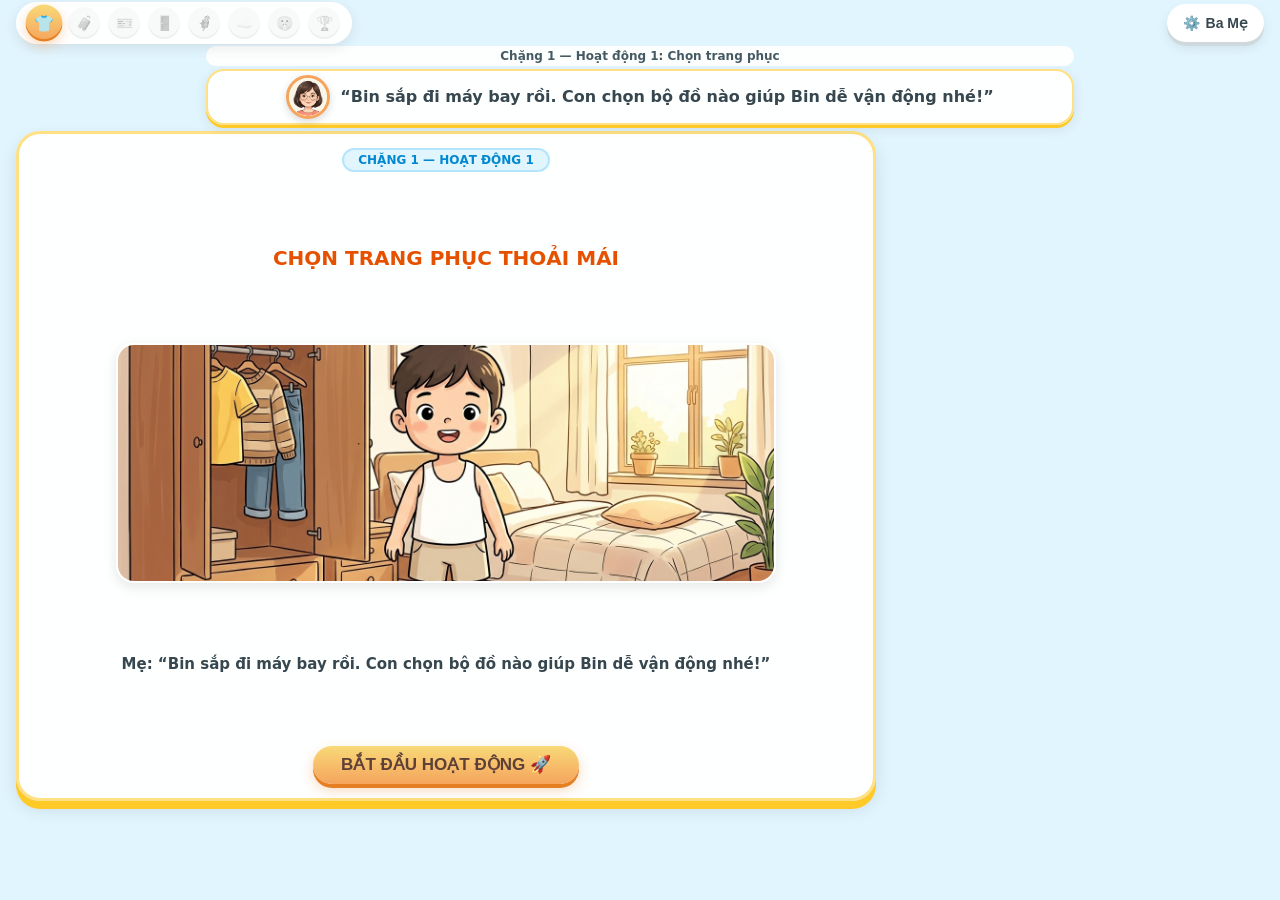
==== commit 9a329063: "Fix CSS syntax: ensure style tag opens correctly in head, remove raw CSS text from body" ====
--- a/Demo.plane/index.html
+++ b/Demo.plane/index.html
@@ -7,9 +7,59 @@
     <link rel="preconnect" href="https://fonts.googleapis.com">
     <link rel="preconnect" href="https://fonts.gstatic.com" crossorigin>
     <link href="https://fonts.googleapis.com/css2?family=Nunito:wght@700;800;900&display=swap" rel="stylesheet">
+    <style>
 /* ==========================================================================
-   DESKTOP & BASE STYLES
+   CÙNG BÉ BIN ĐI MÁY BAY - BASE & DESKTOP STYLES
    ========================================================================== */
+:root {
+    --color-sky-blue: #73C7E8;
+    --color-warm-orange: #F5A45D;
+    --color-cream-yellow: #F8D978;
+    --color-soft-green: #82C99A;
+    --color-coral-pink: #EFA49A;
+    --color-suitcase-red: #E75B52;
+    --outline-brown: #514B48;
+    --text-dark: #37474F;
+    --shadow-soft: 0 4px 12px rgba(81, 75, 72, 0.12);
+    --shadow-chunky: 0 5px 0 rgba(81, 75, 72, 0.16), 0 8px 18px rgba(0, 0, 0, 0.1);
+    --radius-round: 9999px;
+    --radius-story: 24px;
+}
+* { box-sizing: border-box; margin: 0; padding: 0; -webkit-tap-highlight-color: transparent; user-select: none; -webkit-user-select: none; }
+body, html { width: 100%; height: 100%; overflow: hidden; font-family: "Nunito", "Arial Rounded MT Bold", system-ui, -apple-system, BlinkMacSystemFont, "Segoe UI", Roboto, sans-serif; background: #E1F5FE; color: var(--text-dark); touch-action: manipulation; }
+#app-root { width: 100vw; height: 100vh; display: flex; flex-direction: column; position: relative; overflow: hidden; }
+#effects-canvas { position: absolute; top: 0; left: 0; width: 100%; height: 100%; pointer-events: none; z-index: 1000; }
+.top-nav { height: 46px; padding: 4px 16px; display: flex; justify-content: space-between; align-items: center; z-index: 50; flex-shrink: 0; }
+.stage-indicators { display: flex; gap: 8px; background: rgba(255, 255, 255, 0.95); backdrop-filter: blur(8px); padding: 3px 10px; border-radius: var(--radius-round); box-shadow: var(--shadow-soft); border: 2px solid #FFF; }
+.stage-dot { width: 32px; height: 32px; border-radius: 50%; background: #ECEFF1; display: flex; align-items: center; justify-content: center; font-size: 14px; cursor: pointer; transition: all 0.2s cubic-bezier(0.34, 1.56, 0.64, 1); box-shadow: inset 0 -2px 0 #CFD8DC; border: none; }
+.stage-dot.active { background: linear-gradient(180deg, #F8D978 0%, #F5A45D 100%); transform: scale(1.15); box-shadow: 0 4px 10px rgba(245, 164, 93, 0.4), inset 0 -2px 0 #E67E22; }
+.stage-dot.completed { background: linear-gradient(180deg, #A5D6A7 0%, #82C99A 100%); box-shadow: inset 0 -2px 0 #66BB6A; }
+.stage-dot.locked { opacity: 0.35; cursor: not-allowed; filter: grayscale(0.8); }
+.tycoon-btn { min-width: 50px; min-height: 38px; padding: 4px 16px; border: none; border-radius: var(--radius-round); background: #FFFFFF; color: var(--text-dark); font-weight: 900; font-size: 14px; display: inline-flex; align-items: center; justify-content: center; gap: 6px; cursor: pointer; box-shadow: 0 4px 0 #CFD8DC, 0 6px 12px rgba(0, 0, 0, 0.08); transition: all 0.12s ease; touch-action: manipulation; }
+.tycoon-btn:active:not(:disabled) { transform: translateY(2px); box-shadow: 0 2px 0 #CFD8DC; }
+.tycoon-btn:disabled { cursor: not-allowed; opacity: 0.6; }
+.tycoon-btn-green { background: linear-gradient(180deg, #82C99A 0%, #66BB6A 100%); color: #1B5E20; box-shadow: 0 4px 0 #43A047, 0 6px 14px rgba(67, 160, 71, 0.3); }
+.tycoon-btn-primary { background: linear-gradient(180deg, #F8D978 0%, #F5A45D 100%); color: #5D4037; box-shadow: 0 4px 0 #E67E22, 0 6px 14px rgba(230, 126, 34, 0.3); }
+.parent-gate-btn { position: relative; overflow: hidden; }
+.parent-hold-ring { position: absolute; top: 0; left: 0; width: 100%; height: 100%; pointer-events: none; transform: rotate(-90deg); }
+.parent-hold-ring circle { fill: none; stroke: #FF7043; stroke-width: 4; stroke-dasharray: 175; stroke-dashoffset: 175; transition: stroke-dashoffset 0.1s linear; }
+.parent-prompt-container { width: 100%; max-width: 900px; margin: 0 auto 2px auto; padding: 0 16px; z-index: 40; display: flex; flex-direction: column; gap: 3px; flex-shrink: 0; }
+.sub-progress-bar { display: flex; align-items: center; justify-content: center; gap: 10px; background: rgba(255, 255, 255, 0.92); padding: 2px 14px; border-radius: var(--radius-round); font-size: 12px; font-weight: 800; color: #455A64; border: 1px solid rgba(255, 255, 255, 0.9); }
+.parent-prompt-signboard { background: rgba(255, 255, 255, 0.96); border-radius: 18px; padding: 4px 16px; border: 2px solid #FFE082; box-shadow: 0 3px 0 #FFCA28, var(--shadow-soft); display: flex; align-items: center; justify-content: center; gap: 10px; text-align: center; }
+.prompt-avatar-badge { width: 44px; height: 44px; border-radius: 50%; border: 3px solid #F5A45D; box-shadow: 0 3px 8px rgba(0,0,0,0.15); display: flex; align-items: center; justify-content: center; font-size: 20px; background: #FFF9C4; flex-shrink: 0; overflow: hidden; }
+.prompt-avatar-badge img { width: 100%; height: 100%; object-fit: cover; border-radius: 50%; }
+.prompt-speech-text { font-size: 16px; font-weight: 900; color: var(--text-dark); line-height: 1.3; }
+.screens-viewport { flex: 1; position: relative; width: 100%; height: calc(100vh - 100px); overflow: hidden; }
+.activity-container { position: absolute; top: 0; left: 0; width: 100%; height: 100%; opacity: 0; visibility: hidden; transform: scale(0.98); transition: opacity 0.25s ease, transform 0.25s cubic-bezier(0.34, 1.25, 0.64, 1), visibility 0.25s; display: flex; flex-direction: column; align-items: center; justify-content: center; padding: 4px 16px 8px 16px; background-size: cover; background-position: center; background-repeat: no-repeat; overflow: hidden; }
+.activity-container.active { opacity: 1; visibility: visible; transform: scale(1); }
+.activity-intro-view { width: 100%; max-width: 860px; height: 88%; background: rgba(255, 255, 255, 0.96); backdrop-filter: blur(8px); border-radius: var(--radius-story); border: 3px solid #FFE082; box-shadow: 0 8px 0 #FFCA28, var(--shadow-chunky); display: flex; flex-direction: column; align-items: center; justify-content: space-between; padding: 14px 20px; text-align: center; margin: auto 0; z-index: 10; }
+.intro-header-badge { background: #E1F5FE; color: #0288D1; font-size: 12px; font-weight: 900; padding: 3px 14px; border-radius: var(--radius-round); border: 2px solid #B3E5FC; }
+.intro-activity-title { font-size: 20px; font-weight: 900; color: #E65100; margin: 2px 0; }
+.intro-art-frame { width: 100%; max-width: 660px; height: 240px; border-radius: 18px; overflow: hidden; box-shadow: 0 4px 14px rgba(0,0,0,0.1); border: 2px solid #FFF; display: flex; align-items: center; justify-content: center; background: #FFF; }
+.intro-art-frame img { width: 100%; height: 100%; object-fit: cover; }
+.intro-prompt-quote { font-size: 15px; font-weight: 800; color: #37474F; line-height: 1.3; padding: 0 10px; }
+.activity-gameplay-view { width: 100%; height: 100%; display: flex; flex-direction: column; align-items: center; justify-content: center; position: relative; overflow: hidden; }
+
 .level1-room-scene {
     position: relative;
     width: 100%;
@@ -47,6 +97,13 @@
     grid-template-columns: repeat(2, 1fr);
     gap: 8px;
 }
+.clothes-tile-item { min-height: 78px; min-width: 105px; background: #FFFFFF; border-radius: 16px; border: 2px solid #CFD8DC; box-shadow: 0 3px 0 #B0BEC5, 0 4px 8px rgba(0,0,0,0.06); display: flex; flex-direction: column; align-items: center; justify-content: center; padding: 3px; cursor: pointer; transition: transform 0.16s cubic-bezier(0.34, 1.56, 0.64, 1); }
+.clothes-tile-item:hover { transform: translateY(-2px) scale(1.04); }
+.clothes-tile-item:active { transform: scale(1.12); }
+.clothes-tile-item.shake-wobble { animation: springShake 0.45s cubic-bezier(0.36, 0.07, 0.19, 0.97) both; border-color: #E75B52 !important; }
+.clothes-tile-item img { width: 52px; height: 52px; object-fit: contain; pointer-events: none; }
+.clothes-tile-item span { font-size: 11px; font-weight: 800; color: var(--text-dark); margin-top: 2px; text-align: center; }
+
 .packing-items-grid {
     position: absolute;
     top: 50%;
@@ -58,6 +115,78 @@
 }
 .packing-left { left: 16px; }
 .packing-right { right: 16px; }
+
+.room-bin-character-mount { width: 260px; height: 380px; display: flex; align-items: center; justify-content: center; position: relative; background: transparent !important; border: none !important; box-shadow: none !important; z-index: 10; margin-right: 30px; margin-top: 15px; }
+.bin-sprite-img { width: 100%; height: 100%; object-fit: contain; pointer-events: none; filter: drop-shadow(0 6px 12px rgba(0,0,0,0.16)); }
+.unified-scene-stage { width: 100%; max-width: 860px; height: 88%; position: relative; border-radius: 24px; overflow: hidden; box-shadow: 0 8px 24px rgba(0,0,0,0.18), 0 0 0 4px #FFFFFF; background: #000; display: flex; align-items: center; justify-content: center; margin: auto 0; }
+.unified-scene-img { width: 100%; height: 100%; object-fit: cover; transition: opacity 0.3s ease; }
+.scene-interactive-hud { position: absolute; bottom: 10px; left: 50%; transform: translateX(-50%); background: rgba(255, 255, 255, 0.95); backdrop-filter: blur(8px); border-radius: var(--radius-round); padding: 6px 18px; border: 2px solid #FFE082; box-shadow: 0 4px 0 #FFCA28, var(--shadow-soft); display: flex; align-items: center; gap: 12px; z-index: 20; }
+.activity-feedback-overlay { position: absolute; bottom: 12px; left: 50%; transform: translateX(-50%); background: rgba(255, 255, 255, 0.98); border-radius: 28px; padding: 6px 20px; border: 3px solid #82C99A; box-shadow: 0 6px 0 #43A047, var(--shadow-chunky); display: flex; align-items: center; gap: 14px; z-index: 60; animation: popBounce 0.35s cubic-bezier(0.34, 1.56, 0.64, 1); white-space: nowrap; }
+.activity-feedback-overlay.hidden { display: none !important; }
+.feedback-text { font-size: 16px; font-weight: 900; color: #1B5E20; }
+.real-boarding-pass { width: 100%; max-width: 520px; background: #FFFFFF; border-radius: 24px; border: 3px solid #F5A45D; box-shadow: 0 8px 0 #E67E22, var(--shadow-chunky); overflow: hidden; position: relative; cursor: pointer; transition: transform 0.2s cubic-bezier(0.34, 1.56, 0.64, 1); }
+.real-boarding-pass:hover { transform: scale(1.02); }
+.pass-header-strip { background: linear-gradient(90deg, #0288D1 0%, #29B6F6 100%); color: #FFFFFF; padding: 6px 16px; display: flex; justify-content: space-between; align-items: center; font-weight: 900; font-size: 13px; }
+.pass-body-grid { padding: 12px 18px; display: grid; grid-template-columns: 1.4fr 1fr; gap: 12px; background: #FFFDE7; }
+.pass-field-label { font-size: 10px; font-weight: 900; color: #78909C; text-transform: uppercase; }
+.pass-field-value { font-size: 16px; font-weight: 900; color: #37474F; }
+.pass-gate-highlight { background: #FFF3E0; border: 2px solid #FF9800; border-radius: 14px; padding: 6px 10px; display: flex; flex-direction: column; align-items: center; justify-content: center; }
+.pass-gate-num { font-size: 30px; font-weight: 900; color: #E65100; line-height: 1; }
+.pass-stamp-overlay { position: absolute; top: 50%; left: 50%; transform: translate(-50%, -50%) rotate(-15deg) scale(0); border: 4px solid #2E7D32; color: #1B5E20; background: rgba(232, 245, 233, 0.95); font-weight: 900; font-size: 22px; padding: 6px 20px; border-radius: 14px; opacity: 0; pointer-events: none; box-shadow: 0 4px 14px rgba(46, 125, 50, 0.35); transition: all 0.3s cubic-bezier(0.34, 1.56, 0.64, 1); }
+.pass-stamp-overlay.stamped { opacity: 1; transform: translate(-50%, -50%) rotate(-15deg) scale(1.08); animation: stampSlam 0.35s cubic-bezier(0.34, 1.56, 0.64, 1) forwards; }
+.xray-focused-arena { width: 100%; max-width: 780px; display: flex; flex-direction: column; align-items: center; gap: 12px; margin: auto 0; }
+.xray-scanner-chunky { width: 100%; max-width: 560px; background: rgba(255, 255, 255, 0.95); border-radius: 30px; border: 3px solid #00E676; box-shadow: 0 6px 0 #00BFA5, var(--shadow-chunky); padding: 14px; display: flex; flex-direction: column; align-items: center; gap: 8px; }
+.xray-screen-art-grid { width: 100%; height: 120px; background: #00251A; border-radius: 20px; border: 3px solid #00E676; box-shadow: inset 0 0 16px rgba(0, 230, 118, 0.5); display: flex; align-items: center; justify-content: space-around; padding: 6px; }
+.xray-item-tile { width: 72px; height: 72px; background: #004D40; border: 2px solid #00E676; border-radius: 16px; display: flex; align-items: center; justify-content: center; cursor: pointer; box-shadow: 0 0 12px rgba(0, 230, 118, 0.35); transition: transform 0.18s cubic-bezier(0.34, 1.56, 0.64, 1); padding: 4px; }
+.xray-item-tile:hover { transform: scale(1.1); }
+.xray-item-tile img { width: 100%; height: 100%; object-fit: contain; filter: brightness(0.2) invert(1) drop-shadow(0 0 4px #00E676); }
+.xray-item-tile.revealed { background: #FFFDE7; border-color: #F8D978; box-shadow: 0 0 16px #FFD54F; animation: popBounce 0.35s cubic-bezier(0.34, 1.56, 0.64, 1); }
+.xray-item-tile.revealed img { filter: none; }
+.real-carousel-track { width: 100%; max-width: 720px; margin: 0 auto; background: #263238; border-radius: 24px; padding: 16px; box-shadow: inset 0 4px 12px rgba(0,0,0,0.5), 0 8px 24px rgba(0,0,0,0.15); overflow: hidden; }
+.real-suitcases-orbit { display: flex; gap: 16px; justify-content: center; align-items: center; flex-wrap: wrap; }
+.real-suitcase-card { background: #FFFFFF; border: 3px solid #E2E8F0; border-radius: 20px; padding: 6px; width: 120px; height: 140px; display: flex; align-items: center; justify-content: center; box-shadow: 0 6px 14px rgba(0,0,0,0.1); cursor: pointer; transition: transform 0.2s cubic-bezier(0.34, 1.56, 0.64, 1), box-shadow 0.2s; overflow: hidden; }
+.real-suitcase-card:hover { transform: scale(1.08); box-shadow: 0 10px 24px rgba(0,0,0,0.2); border-color: #0288D1; }
+.real-suitcase-card img { width: 100%; height: 100%; object-fit: cover; border-radius: 14px; }
+.real-suitcase-card.bin-picked { transform: scale(1.3) translateY(-12px); filter: drop-shadow(0 0 14px #FFD54F); }
+.parent-modal-overlay { position: fixed !important; top: 0 !important; left: 0 !important; right: 0 !important; bottom: 0 !important; width: 100vw !important; height: 100vh !important; background: rgba(0, 0, 0, 0.72) !important; backdrop-filter: blur(8px); z-index: 99999 !important; display: none !important; align-items: center; justify-content: center; }
+.parent-modal-overlay.open { display: flex !important; }
+.parent-control-card { width: 90%; max-width: 500px; max-height: 85vh; overflow-y: auto; background: #FFFFFF; border-radius: 28px; padding: 18px; box-shadow: 0 16px 40px rgba(0, 0, 0, 0.3); border: 3px solid #F5A45D; }
+.parent-tip-box { background: #FFF3E0; border-left: 4px solid #F5A45D; padding: 6px 10px; border-radius: 8px; margin-bottom: 6px; font-size: 12px; line-height: 1.35; color: #4E342E; }
+.level-jump-grid { display: grid; grid-template-columns: repeat(4, 1fr); gap: 6px; margin: 6px 0; }
+.jump-btn { padding: 6px; background: #ECEFF1; border: 2px solid #CFD8DC; border-radius: 8px; font-weight: 800; font-size: 12px; cursor: pointer; transition: transform 0.15s; }
+.golden-medal-modal { position: absolute; top: 50%; left: 50%; transform: translate(-50%, -50%) scale(0.8); opacity: 0; visibility: hidden; width: 90%; max-width: 520px; background: linear-gradient(135deg, #FFFDE7 0%, #FFF9C4 100%); border-radius: 32px; border: 5px solid #F8D978; box-shadow: 0 14px 45px rgba(0,0,0,0.3); padding: 18px; text-align: center; z-index: 200; transition: all 0.35s cubic-bezier(0.34, 1.56, 0.64, 1); }
+.golden-medal-modal.show { opacity: 1; visibility: visible; transform: translate(-50%, -50%) scale(1); animation: popBounce 0.4s cubic-bezier(0.34, 1.56, 0.64, 1); }
+@keyframes springShake { 10%, 90% { transform: translate3d(-3px, 0, 0) rotate(-3deg); } 20%, 80% { transform: translate3d(4px, 0, 0) rotate(3deg); } 30%, 50%, 70% { transform: translate3d(-5px, 0, 0) rotate(-2deg); } 40%, 60% { transform: translate3d(5px, 0, 0) rotate(2deg); } }
+@keyframes stampSlam { 0% { transform: translate(-50%, -50%) scale(2.2) rotate(-35deg); opacity: 0; } 50% { transform: translate(-50%, -50%) scale(0.95) rotate(-10deg); opacity: 1; } 100% { transform: translate(-50%, -50%) scale(1.08) rotate(-15deg); opacity: 1; } }
+@keyframes popBounce { 0% { transform: scale(0.8); } 60% { transform: scale(1.15); } 100% { transform: scale(1); } }
+@keyframes carousel-orbit { 0% { transform: translateX(0); } 100% { transform: translateX(-460px); } }
+.circle-highlight-seat { position: relative; cursor: pointer; transition: transform 0.15s ease; }
+.circle-highlight-seat:hover { transform: scale(1.08); }
+.seat-red-circle { display: none; position: absolute; inset: -6px -10px; border: 4px solid #E53935; border-radius: 24px; transform: rotate(-6deg); animation: drawCircle 0.35s cubic-bezier(0.34, 1.56, 0.64, 1) forwards; pointer-events: none; box-shadow: 0 0 10px rgba(229, 57, 53, 0.4); }
+@keyframes drawCircle { 0% { transform: scale(0.5) rotate(-20deg); opacity: 0; } 60% { transform: scale(1.15) rotate(-4deg); opacity: 1; } 100% { transform: scale(1.05) rotate(-6deg); opacity: 1; } }
+.pop-in-soft { animation: popInSoft 0.25s cubic-bezier(0.34, 1.56, 0.64, 1) forwards; }
+@keyframes popInSoft { 0% { transform: scale(0.92); opacity: 0.7; } 100% { transform: scale(1); opacity: 1; } }
+.hidden { display: none !important; }
+.room-bin-character-mount, #bin-character-mount-lvl1, .bin-character-frame, .bin-character-mount { background: transparent !important; background-color: transparent !important; border: none !important; outline: none !important; box-shadow: none !important; border-radius: 0 !important; overflow: visible !important; }
+#bin-character-mount-lvl1 img, .bin-character-frame img, .bin-character-mount img, .bin-runtime-base, .bin-runtime-layer { background: transparent !important; background-color: transparent !important; border: none !important; outline: none !important; box-shadow: none !important; }
+.luggage-item-card { background: #FFFFFF; border: 3px solid #B3E5FC; border-radius: 18px; padding: 6px 10px; display: flex; flex-direction: column; align-items: center; justify-content: center; gap: 4px; box-shadow: 0 4px 12px rgba(0, 0, 0, 0.1); cursor: pointer; transition: transform 0.2s cubic-bezier(0.34, 1.56, 0.64, 1), box-shadow 0.2s ease, border-color 0.2s ease; min-width: 104px; min-height: 84px; outline: none; }
+.luggage-item-card:hover { transform: translateY(-3px) scale(1.05); box-shadow: 0 8px 18px rgba(2, 136, 209, 0.2); border-color: #0288D1; }
+.luggage-item-card:active { transform: scale(0.96); }
+.luggage-item-thumb { width: 48px; height: 48px; object-fit: contain; border-radius: 8px; pointer-events: none; }
+.luggage-item-title { font-size: 12px; font-weight: 900; color: #37474F; text-align: center; line-height: 1.1; pointer-events: none; }
+.luggage-item-card.runtime-packed { opacity: 0.45; pointer-events: none; border-color: #81C784 !important; background: #F1F8E9 !important; }
+.luggage-item-card.wobble-shake { animation: springShake 0.45s cubic-bezier(0.36, 0.07, 0.19, 0.97) both; border-color: #E53935 !important; background: #FFEBEE !important; }
+.packed-item-mini { background: rgba(255, 255, 255, 0.96); border: 2px solid #0288D1; border-radius: 12px; padding: 3px 8px; display: flex; align-items: center; gap: 6px; box-shadow: 0 4px 10px rgba(0, 0, 0, 0.16); animation: popBounce 0.35s cubic-bezier(0.34, 1.56, 0.64, 1); }
+.packed-item-mini img { width: 26px; height: 26px; object-fit: contain; }
+.packed-item-mini span { font-size: 11px; font-weight: 900; color: #01579B; }
+.visual-quiz-container { display: flex; gap: 16px; align-items: center; justify-content: center; width: 100%; }
+.visual-quiz-card { background: #FFFFFF; border: 3px solid #FFE082; box-shadow: 0 6px 0 #FFCA28, 0 8px 20px rgba(0, 0, 0, 0.12); border-radius: 20px; padding: 10px 14px; display: flex; flex-direction: column; align-items: center; justify-content: center; gap: 8px; cursor: pointer; transition: transform 0.2s cubic-bezier(0.34, 1.56, 0.64, 1), box-shadow 0.2s ease, border-color 0.2s ease; min-width: 150px; max-width: 180px; outline: none; user-select: none; }
+.visual-quiz-card:hover { transform: translateY(-4px) scale(1.05); box-shadow: 0 10px 0 #FFB300, 0 12px 24px rgba(0, 0, 0, 0.16); border-color: #FFA000; }
+.visual-quiz-card:active { transform: scale(0.96); }
+.visual-quiz-card img { width: 80px; height: 80px; object-fit: contain; border-radius: 14px; pointer-events: none; box-shadow: 0 2px 8px rgba(0, 0, 0, 0.08); }
+.visual-quiz-card .quiz-label { font-size: 13px; font-weight: 900; color: #263238; text-align: center; line-height: 1.2; }
+.visual-quiz-card.correct { border-color: #4CAF50 !important; box-shadow: 0 6px 0 #2E7D32, 0 8px 22px rgba(76, 175, 80, 0.35) !important; background: #E8F5E9 !important; }
+.visual-quiz-card.incorrect { animation: springShake 0.45s cubic-bezier(0.36, 0.07, 0.19, 0.97) both; border-color: #E53935 !important; box-shadow: 0 6px 0 #C62828, 0 8px 20px rgba(229, 57, 53, 0.25) !important; background: #FFEBEE !important; }
 
 /* ==========================================================================
    MOBILE & TABLET RESPONSIVE SYSTEM (PORTRAIT & TOUCH OPTIMIZED)
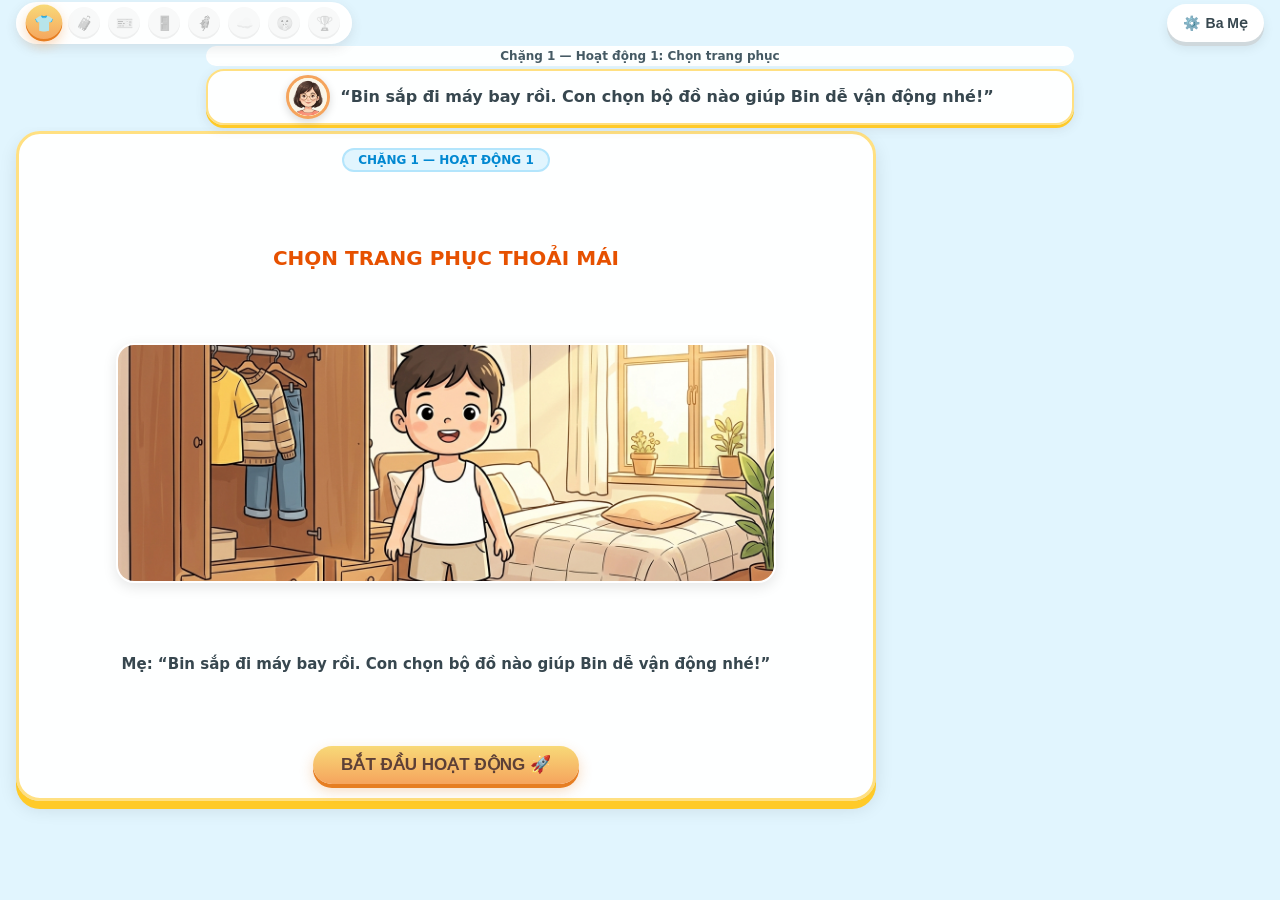
==== commit 937d2276: "Enlarge quiz answer cards (86px thumbs, 160px height, 14px bold labels) and interactive mobile eleme" ====
--- a/Demo.plane/index.html
+++ b/Demo.plane/index.html
@@ -118,9 +118,9 @@
 
 .room-bin-character-mount { width: 260px; height: 380px; display: flex; align-items: center; justify-content: center; position: relative; background: transparent !important; border: none !important; box-shadow: none !important; z-index: 10; margin-right: 30px; margin-top: 15px; }
 .bin-sprite-img { width: 100%; height: 100%; object-fit: contain; pointer-events: none; filter: drop-shadow(0 6px 12px rgba(0,0,0,0.16)); }
-.unified-scene-stage { width: 100%; max-width: 860px; height: 88%; position: relative; border-radius: 24px; overflow: hidden; box-shadow: 0 8px 24px rgba(0,0,0,0.18), 0 0 0 4px #FFFFFF; background: #000; display: flex; align-items: center; justify-content: center; margin: auto 0; }
+.unified-scene-stage { width: 100%; max-width: 860px; height: 380px; max-height: 52vh; position: relative; border-radius: 24px; overflow: hidden; box-shadow: 0 8px 24px rgba(0,0,0,0.18), 0 0 0 4px #FFFFFF; background: #FFFFFF; display: flex; align-items: center; justify-content: center; margin: 4px auto; }
 .unified-scene-img { width: 100%; height: 100%; object-fit: cover; transition: opacity 0.3s ease; }
-.scene-interactive-hud { position: absolute; bottom: 10px; left: 50%; transform: translateX(-50%); background: rgba(255, 255, 255, 0.95); backdrop-filter: blur(8px); border-radius: var(--radius-round); padding: 6px 18px; border: 2px solid #FFE082; box-shadow: 0 4px 0 #FFCA28, var(--shadow-soft); display: flex; align-items: center; gap: 12px; z-index: 20; }
+.scene-interactive-hud { position: relative; margin: 8px auto 0 auto; background: rgba(255, 255, 255, 0.95); backdrop-filter: blur(8px); border-radius: var(--radius-round); padding: 6px 18px; border: 2px solid #FFE082; box-shadow: 0 4px 0 #FFCA28, var(--shadow-soft); display: flex; align-items: center; justify-content: center; gap: 12px; z-index: 20; }
 .activity-feedback-overlay { position: absolute; bottom: 12px; left: 50%; transform: translateX(-50%); background: rgba(255, 255, 255, 0.98); border-radius: 28px; padding: 6px 20px; border: 3px solid #82C99A; box-shadow: 0 6px 0 #43A047, var(--shadow-chunky); display: flex; align-items: center; gap: 14px; z-index: 60; animation: popBounce 0.35s cubic-bezier(0.34, 1.56, 0.64, 1); white-space: nowrap; }
 .activity-feedback-overlay.hidden { display: none !important; }
 .feedback-text { font-size: 16px; font-weight: 900; color: #1B5E20; }
@@ -308,7 +308,7 @@
         min-height: 38px !important;
     }
 
-    /* LEVEL 1: PHÒNG NGỦ BÉ BIN TRÊN MOBILE - TỦ ĐỒ XẾP DƯỚI BÉ BIN, KHÔNG CHE MẶT BÉ BIN */
+    /* LEVEL 1: PHÒNG NGỦ BÉ BIN TRÊN MOBILE - TỦ ĐỒ XẾP DƯỚI BÉ BIN */
     .level1-room-scene {
         display: flex !important;
         flex-direction: column !important;
@@ -316,8 +316,8 @@
         max-width: 480px !important;
         height: auto !important;
         min-height: auto !important;
-        border-radius: 18px !important;
-        padding: 0 0 6px 0 !important;
+        border-radius: 20px !important;
+        padding: 0 0 8px 0 !important;
         margin: 2px auto !important;
         position: relative !important;
         overflow: hidden !important;
@@ -326,11 +326,11 @@
     #act1-room-scene-img {
         position: relative !important;
         width: 100% !important;
-        height: 240px !important;
+        height: 250px !important;
         max-height: 38vh !important;
         object-fit: cover !important;
         object-position: top center !important;
-        border-radius: 18px 18px 0 0 !important;
+        border-radius: 20px 20px 0 0 !important;
     }
     .room-wardrobe-grid {
         position: relative !important;
@@ -338,27 +338,29 @@
         top: auto !important;
         transform: none !important;
         width: 96% !important;
-        margin: 6px auto !important;
+        margin: 8px auto !important;
         grid-template-columns: repeat(3, 1fr) !important;
-        gap: 5px !important;
-        padding: 5px !important;
+        gap: 8px !important;
+        padding: 8px !important;
+        border-radius: 18px !important;
+        background: rgba(255, 255, 255, 0.95) !important;
+        box-shadow: 0 6px 18px rgba(0,0,0,0.12) !important;
+    }
+    .clothes-tile-item {
+        min-height: 70px !important;
+        min-width: 0 !important;
+        padding: 6px 4px !important;
         border-radius: 14px !important;
-        background: rgba(255, 255, 255, 0.95) !important;
-        box-shadow: 0 4px 12px rgba(0,0,0,0.1) !important;
-    }
-    .clothes-tile-item {
-        min-height: 56px !important;
-        min-width: 0 !important;
-        padding: 3px 2px !important;
-        border-radius: 10px !important;
+        gap: 3px !important;
     }
     .clothes-tile-item span:first-child {
-        font-size: 20px !important;
+        font-size: 26px !important;
     }
     .clothes-tile-item span:last-child {
-        font-size: 10px !important;
-        line-height: 1.1 !important;
-        margin-top: 1px !important;
+        font-size: 12px !important;
+        font-weight: 900 !important;
+        line-height: 1.2 !important;
+        margin-top: 2px !important;
     }
 
     /* LEVEL 2: XẾP VALI TRÊN MOBILE */
@@ -369,8 +371,8 @@
         max-width: 480px !important;
         height: auto !important;
         min-height: auto !important;
-        border-radius: 18px !important;
-        padding: 0 0 6px 0 !important;
+        border-radius: 20px !important;
+        padding: 0 0 8px 0 !important;
         margin: 2px auto !important;
         position: relative !important;
         overflow: hidden !important;
@@ -378,54 +380,62 @@
     .act2-scene-img {
         position: relative !important;
         width: 100% !important;
-        height: 190px !important;
-        max-height: 32vh !important;
+        height: 220px !important;
+        max-height: 34vh !important;
         object-fit: cover !important;
         object-position: center !important;
-        border-radius: 18px 18px 0 0 !important;
+        border-radius: 20px 20px 0 0 !important;
     }
     .packing-items-grid {
         position: relative !important;
         top: auto !important;
         transform: none !important;
         width: 96% !important;
-        margin: 4px auto !important;
+        margin: 6px auto !important;
         display: grid !important;
         grid-template-columns: repeat(4, 1fr) !important;
-        gap: 4px !important;
+        gap: 6px !important;
         z-index: 10 !important;
     }
     .packing-left { left: auto !important; }
     .packing-right { right: auto !important; }
     .luggage-item-card {
         min-width: 0 !important;
-        min-height: 52px !important;
-        padding: 4px 2px !important;
-        border-radius: 10px !important;
-        gap: 2px !important;
+        min-height: 66px !important;
+        padding: 6px 3px !important;
+        border-radius: 14px !important;
+        gap: 3px !important;
     }
     .luggage-item-thumb, .luggage-item-card img {
-        width: 32px !important;
-        height: 32px !important;
+        width: 38px !important;
+        height: 38px !important;
     }
     .luggage-item-title {
-        font-size: 9.5px !important;
-        line-height: 1.1 !important;
+        font-size: 11px !important;
+        font-weight: 800 !important;
+        line-height: 1.15 !important;
     }
 
     /* UNIFIED SCENE STAGE (CÁC CHẶNG 3 -> 13) */
     .unified-scene-stage {
-        width: 98% !important;
+        width: 100% !important;
         max-width: 480px !important;
         height: auto !important;
-        min-height: 220px !important;
+        min-height: auto !important;
         max-height: 38vh !important;
-        aspect-ratio: 16/10 !important;
-        border-radius: 18px !important;
-        margin: 4px auto 6px auto !important;
+        aspect-ratio: 16/9 !important;
+        border-radius: 20px !important;
+        box-shadow: 0 6px 20px rgba(0,0,0,0.12), 0 0 0 3px #FFFFFF !important;
+        background: #FFFFFF !important;
+        margin: 2px auto 8px auto !important;
+        display: flex !important;
+        align-items: center !important;
+        justify-content: center !important;
+        overflow: hidden !important;
     }
     .unified-scene-img {
         object-fit: cover !important;
+        object-position: center !important;
         width: 100% !important;
         height: 100% !important;
     }
@@ -436,39 +446,66 @@
         bottom: auto !important;
         left: auto !important;
         transform: none !important;
-        width: 98% !important;
+        width: 100% !important;
         max-width: 480px !important;
-        margin: 4px auto !important;
-        padding: 4px 8px !important;
+        margin: 6px auto 0 auto !important;
+        padding: 4px 6px !important;
+        background: transparent !important;
+        border: none !important;
+        box-shadow: none !important;
+        display: flex !important;
         justify-content: center !important;
-        gap: 6px !important;
-        border-radius: 14px !important;
+        align-items: center !important;
+        gap: 10px !important;
         flex-wrap: wrap !important;
     }
 
-    /* TRẮC NGHIỆM HÌNH ẢNH TRÊN MOBILE */
+    /* TRẮC NGHIỆM HÌNH ẢNH TRÊN MOBILE - TO RÕ RÀNG VỪA VẶN MÀN HÌNH */
     .visual-quiz-container {
         display: flex !important;
         flex-direction: row !important;
         justify-content: center !important;
-        gap: 6px !important;
+        align-items: stretch !important;
+        gap: 12px !important;
         width: 100% !important;
-        margin: 4px auto !important;
+        max-width: 480px !important;
+        margin: 6px auto 0 auto !important;
+        padding: 0 2px !important;
     }
     .visual-quiz-card {
-        min-width: 120px !important;
-        max-width: 155px !important;
-        padding: 5px 6px !important;
-        border-radius: 12px !important;
-        gap: 3px !important;
-    }
-    .visual-quiz-card img {
-        width: 54px !important;
-        height: 54px !important;
-        border-radius: 8px !important;
+        flex: 1 1 0 !important;
+        min-width: 0 !important;
+        min-height: 160px !important;
+        padding: 14px 10px !important;
+        border-radius: 24px !important;
+        display: flex !important;
+        flex-direction: column !important;
+        align-items: center !important;
+        justify-content: center !important;
+        gap: 8px !important;
+        background: #FFFFFF !important;
+        border: 3.5px solid #FFE082 !important;
+        box-shadow: 0 6px 0 #FFB300, 0 10px 24px rgba(0,0,0,0.1) !important;
+        cursor: pointer !important;
+        transition: transform 0.15s ease, box-shadow 0.15s ease !important;
+    }
+    .visual-quiz-card:active {
+        transform: translateY(4px) scale(0.98) !important;
+        box-shadow: 0 2px 0 #FFB300, 0 4px 12px rgba(0,0,0,0.1) !important;
+    }
+    .visual-quiz-card img, .choice-thumb {
+        width: 86px !important;
+        height: 86px !important;
+        object-fit: contain !important;
+        border-radius: 16px !important;
+        filter: drop-shadow(0 4px 10px rgba(0,0,0,0.08)) !important;
     }
     .visual-quiz-card .quiz-label {
-        font-size: 11px !important;
+        font-size: 14px !important;
+        font-weight: 900 !important;
+        color: #263238 !important;
+        text-align: center !important;
+        line-height: 1.3 !important;
     }
 
     /* BOARDING PASS TRÊN MOBILE */
@@ -491,45 +528,56 @@
 
     /* X-RAY SCANNER TRÊN MOBILE */
     .xray-focused-arena {
-        width: 98% !important;
-        max-width: 440px !important;
-        gap: 6px !important;
+        width: 100% !important;
+        max-width: 480px !important;
+        gap: 8px !important;
     }
     .xray-scanner-chunky {
         width: 100% !important;
-        padding: 6px !important;
-        border-radius: 16px !important;
+        padding: 10px !important;
+        border-radius: 20px !important;
     }
     .xray-screen-art-grid {
-        height: 74px !important;
-        padding: 2px !important;
+        height: 84px !important;
+        padding: 4px !important;
     }
     .xray-item-tile {
-        width: 48px !important;
-        height: 48px !important;
-        border-radius: 10px !important;
+        min-height: 48px !important;
+        font-size: 14px !important;
+        font-weight: 900 !important;
+        padding: 8px 12px !important;
+        border-radius: 14px !important;
+    }
+
+    /* CỔNG BAY & MÂY TRÊN MOBILE */
+    .gate-hud-btn, .morph-cloud-btn {
+        font-size: 15px !important;
+        font-weight: 900 !important;
+        padding: 10px 18px !important;
+        min-height: 48px !important;
+        border-radius: 18px !important;
     }
 
     /* VALI BĂNG CHUYỀN TRÊN MOBILE */
     .real-carousel-track {
-        width: 98% !important;
-        max-width: 440px !important;
+        width: 100% !important;
+        max-width: 480px !important;
         height: auto !important;
-        padding: 6px !important;
-        border-radius: 14px !important;
+        padding: 10px !important;
+        border-radius: 20px !important;
     }
     .real-suitcases-orbit {
-        gap: 6px !important;
+        gap: 10px !important;
         flex-wrap: wrap !important;
         justify-content: center !important;
         position: relative !important;
         animation: none !important;
     }
     .real-suitcase-card {
-        width: 72px !important;
-        height: 88px !important;
-        border-radius: 10px !important;
-        padding: 2px !important;
+        width: 90px !important;
+        height: 110px !important;
+        border-radius: 16px !important;
+        padding: 4px !important;
     }
 
     /* OVERLAY PHẢN HỒI HOÀN THÀNH - KHÔNG BỊ TRÀN HAY CHE KHUẤT */
@@ -564,6 +612,65 @@
         min-height: 34px !important;
         white-space: nowrap !important;
         flex-shrink: 0 !important;
+    }
+}
+
+/* ==========================================================================
+   TỐI ƯU KHI XOAY NGANG ĐIỆN THOẠI (LANDSCAPE MOBILE)
+   ========================================================================== */
+@media (max-height: 500px) and (orientation: landscape) {
+    #app-root {
+        padding-bottom: 2px !important;
+    }
+    .top-nav {
+        height: 34px !important;
+        padding: 2px 8px !important;
+    }
+    .parent-prompt-container {
+        display: none !important;
+    }
+    .screens-viewport {
+        min-height: calc(100dvh - 38px) !important;
+    }
+    .activity-container {
+        padding: 2px 8px 38px 8px !important;
+    }
+    .activity-gameplay-view {
+        flex-direction: row !important;
+        justify-content: center !important;
+        align-items: center !important;
+        gap: 12px !important;
+    }
+    .unified-scene-stage {
+        height: 72vh !important;
+        max-height: 260px !important;
+        max-width: 50vw !important;
+        width: auto !important;
+        aspect-ratio: 16/9 !important;
+        margin: 0 !important;
+    }
+    .scene-interactive-hud {
+        margin: 0 !important;
+        max-width: 45vw !important;
+        flex-direction: column !important;
+    }
+    .visual-quiz-container {
+        flex-direction: column !important;
+        gap: 6px !important;
+    }
+    .visual-quiz-card {
+        flex-direction: row !important;
+        min-width: 180px !important;
+        padding: 4px 10px !important;
+        gap: 8px !important;
+    }
+    .visual-quiz-card img, .choice-thumb {
+        width: 38px !important;
+        height: 38px !important;
+    }
+    .visual-quiz-card .quiz-label {
+        font-size: 11px !important;
+        text-align: left !important;
     }
 }
     </style>
@@ -1053,14 +1160,14 @@
                 <div class="activity-gameplay-view hidden" id="gameplay-act-4">
                     <div class="unified-scene-stage">
                         <img class="unified-scene-img" src="act4_xray_dad_bin_exact_1787803835711.jpg" alt="Màn hình soi X-Ray">
-
-                        <div class="scene-interactive-hud" style="position: absolute; bottom: 12px; left: 50%; transform: translateX(-50%); z-index: 20; background: rgba(255,255,255,0.95); padding: 8px 18px; border-radius: 18px; display: flex; gap: 10px; align-items: center; box-shadow: 0 6px 16px rgba(0,0,0,0.15);">
-                            <span style="font-size: 13px; font-weight: 900; color: #004D40;">Chạm 3 vật an toàn trong vali:</span>
-                            <button class="tycoon-btn xray-item-tile" data-name="Bỉm">🍼 Bỉm</button>
-                            <button class="tycoon-btn xray-item-tile" data-name="Gấu bông">🧸 Gấu bông</button>
-                            <button class="tycoon-btn xray-item-tile" data-name="Quần áo">👕 Quần áo</button>
-                            <button class="tycoon-btn xray-item-tile" data-name="Mũ che nắng">👒 Mũ nắng</button>
-                        </div>
+                    </div>
+
+                    <div class="scene-interactive-hud">
+                        <span style="font-size: 13px; font-weight: 900; color: #004D40;">Chạm 3 vật an toàn trong vali:</span>
+                        <button class="tycoon-btn xray-item-tile" data-name="Bỉm">🍼 Bỉm</button>
+                        <button class="tycoon-btn xray-item-tile" data-name="Gấu bông">🧸 Gấu bông</button>
+                        <button class="tycoon-btn xray-item-tile" data-name="Quần áo">👕 Quần áo</button>
+                        <button class="tycoon-btn xray-item-tile" data-name="Mũ che nắng">👒 Mũ nắng</button>
                     </div>
 
                     <div class="activity-feedback-overlay hidden" id="feedback-act-4">
@@ -1091,12 +1198,12 @@
                 <div class="activity-gameplay-view hidden" id="gameplay-act-5">
                     <div class="unified-scene-stage">
                         <img id="scene-img-act-5" class="unified-scene-img" src="act5_gate_bin_exact_1787803993294.jpg" alt="Scene Cổng an ninh">
-
-                        <div class="scene-interactive-hud">
-                            <button id="btn-walk-gate-5" class="tycoon-btn tycoon-btn-primary" style="font-size: 17px; padding: 8px 24px;">
-                                🚶 Chạm để Bin bước qua cổng an ninh
-                            </button>
-                        </div>
+                    </div>
+
+                    <div class="scene-interactive-hud">
+                        <button id="btn-walk-gate-5" class="tycoon-btn tycoon-btn-primary" style="font-size: 17px; padding: 8px 24px;">
+                            🚶 Chạm để Bin bước qua cổng an ninh
+                        </button>
                     </div>
 
                     <div class="activity-feedback-overlay hidden" id="feedback-act-5">
@@ -1127,14 +1234,14 @@
                 <div class="activity-gameplay-view hidden" id="gameplay-act-6">
                     <div class="unified-scene-stage">
                         <img class="unified-scene-img" src="act6_gate03_dad_bin_exact_1787804038291.jpg" alt="Sảnh chờ Cổng 03">
-
-                        <div class="scene-interactive-hud">
-                            <span style="font-weight: 900; font-size: 13px; color: #37474F;">Vé ghi Cổng 03. Con chọn:</span>
-                            <button class="tycoon-btn gate-hud-btn" data-gate="01">Cổng 01</button>
-                            <button class="tycoon-btn gate-hud-btn" data-gate="02">Cổng 02</button>
-                            <button class="tycoon-btn gate-hud-btn" data-gate="03">Cổng 03 ✈️</button>
-                            <button class="tycoon-btn gate-hud-btn" data-gate="05">Cổng 05</button>
-                        </div>
+                    </div>
+
+                    <div class="scene-interactive-hud">
+                        <span style="font-weight: 900; font-size: 13px; color: #37474F;">Vé ghi Cổng 03. Con chọn:</span>
+                        <button class="tycoon-btn gate-hud-btn" data-gate="01">Cổng 01</button>
+                        <button class="tycoon-btn gate-hud-btn" data-gate="02">Cổng 02</button>
+                        <button class="tycoon-btn gate-hud-btn" data-gate="03">Cổng 03 ✈️</button>
+                        <button class="tycoon-btn gate-hud-btn" data-gate="05">Cổng 05</button>
                     </div>
 
                     <div class="activity-feedback-overlay hidden" id="feedback-act-6">
@@ -1165,18 +1272,18 @@
                 <div class="activity-gameplay-view hidden" id="gameplay-act-7">
                     <div class="unified-scene-stage">
                         <img id="scene-img-act-7" class="unified-scene-img" src="act7_cabin_family_exact_1787803601954.jpg" alt="Cài dây an toàn 3 ghế">
-                        
-                        <div class="scene-interactive-hud" id="hud-quiz-act-7">
-                            <div class="visual-quiz-container">
-                                <button class="visual-quiz-card" data-choice="wrong" data-act="7">
-                                    <img src="choice_act7_unbuckled_1787806276793.jpg" class="choice-thumb" alt="Đứng nhảy trên ghế" style="width: 72px; height: 72px; object-fit: cover; border-radius: 12px; margin-bottom: 4px;">
-                                    <span class="quiz-label">Đứng nhảy trên ghế</span>
-                                </button>
-                                <button class="visual-quiz-card" data-choice="correct" data-act="7">
-                                    <img src="choice_act7_buckled_1787806309848.jpg" class="choice-thumb" alt="Cài dây an toàn" style="width: 72px; height: 72px; object-fit: cover; border-radius: 12px; margin-bottom: 4px;">
-                                    <span class="quiz-label">Cài dây an toàn (CẠCH!)</span>
-                                </button>
-                            </div>
+                    </div>
+                    
+                    <div class="scene-interactive-hud" id="hud-quiz-act-7">
+                        <div class="visual-quiz-container">
+                            <button class="visual-quiz-card" data-choice="wrong" data-act="7">
+                                <img src="choice_act7_unbuckled_1787806276793.jpg" class="choice-thumb" alt="Đứng nhảy trên ghế">
+                                <span class="quiz-label">Đứng nhảy trên ghế</span>
+                            </button>
+                            <button class="visual-quiz-card" data-choice="correct" data-act="7">
+                                <img src="choice_act7_buckled_1787806309848.jpg" class="choice-thumb" alt="Cài dây an toàn">
+                                <span class="quiz-label">Cài dây an toàn (CẠCH!)</span>
+                            </button>
                         </div>
                     </div>
 
@@ -1208,18 +1315,18 @@
                 <div class="activity-gameplay-view hidden" id="gameplay-act-8">
                     <div class="unified-scene-stage">
                         <img id="scene-img-act-8" class="unified-scene-img" src="act8_cabin_drink_exact_1787803876001.jpg" alt="Bin uống nước trên ghế">
-                        
-                        <div class="scene-interactive-hud" id="hud-quiz-act-8">
-                            <div class="visual-quiz-container">
-                                <button class="visual-quiz-card" data-choice="wrong" data-act="8">
-                                    <img src="choice_act8_cry_1787806342582.jpg" class="choice-thumb" alt="Bịt tai, khóc nhè" style="width: 72px; height: 72px; object-fit: cover; border-radius: 12px; margin-bottom: 4px;">
-                                    <span class="quiz-label">Bịt tai, khóc nhè</span>
-                                </button>
-                                <button class="visual-quiz-card" data-choice="correct" data-act="8">
-                                    <img src="choice_act8_drink_1787806384301.jpg" class="choice-thumb" alt="Uống từng ngụm nước" style="width: 72px; height: 72px; object-fit: cover; border-radius: 12px; margin-bottom: 4px;">
-                                    <span class="quiz-label">Uống từng ngụm nước nhỏ</span>
-                                </button>
-                            </div>
+                    </div>
+                    
+                    <div class="scene-interactive-hud" id="hud-quiz-act-8">
+                        <div class="visual-quiz-container">
+                            <button class="visual-quiz-card" data-choice="wrong" data-act="8">
+                                <img src="choice_act8_cry_1787806342582.jpg" class="choice-thumb" alt="Bịt tai, khóc nhè">
+                                <span class="quiz-label">Bịt tai, khóc nhè</span>
+                            </button>
+                            <button class="visual-quiz-card" data-choice="correct" data-act="8">
+                                <img src="choice_act8_drink_1787806384301.jpg" class="choice-thumb" alt="Uống từng ngụm nước">
+                                <span class="quiz-label">Uống từng ngụm nước nhỏ</span>
+                            </button>
                         </div>
                     </div>
 
@@ -1251,13 +1358,13 @@
                 <div class="activity-gameplay-view hidden" id="gameplay-act-9">
                     <div class="unified-scene-stage">
                         <img id="scene-img-act-9" class="unified-scene-img" src="scene_act9_window_1787730327041.jpg" alt="Scene Ngắm mây qua cửa sổ">
-
-                        <div class="scene-interactive-hud">
-                            <span style="font-weight: 900; font-size: 14px; color: #0277BD;">Chạm đám mây:</span>
-                            <button class="tycoon-btn morph-cloud-btn" data-name="Chú thỏ 🐰">🐰 Thỏ</button>
-                            <button class="tycoon-btn morph-cloud-btn" data-name="Con rồng bay 🐉">🐉 Rồng</button>
-                            <button class="tycoon-btn morph-cloud-btn" data-name="Thuyền buồm ⛵">⛵ Thuyền</button>
-                        </div>
+                    </div>
+
+                    <div class="scene-interactive-hud">
+                        <span style="font-weight: 900; font-size: 14px; color: #0277BD;">Chạm đám mây:</span>
+                        <button class="tycoon-btn morph-cloud-btn" data-name="Chú thỏ 🐰">🐰 Thỏ</button>
+                        <button class="tycoon-btn morph-cloud-btn" data-name="Con rồng bay 🐉">🐉 Rồng</button>
+                        <button class="tycoon-btn morph-cloud-btn" data-name="Thuyền buồm ⛵">⛵ Thuyền</button>
                     </div>
 
                     <div class="activity-feedback-overlay hidden" id="feedback-act-9">
@@ -1288,18 +1395,18 @@
                 <div class="activity-gameplay-view hidden" id="gameplay-act-10">
                     <div class="unified-scene-stage">
                         <img id="scene-img-act-10" class="unified-scene-img" src="act10_cabin_whisper_exact_1787803921672.jpg" alt="Nói nhỏ dãy 3 ghế">
-
-                        <div class="scene-interactive-hud" id="hud-quiz-act-10">
-                            <div class="visual-quiz-container">
-                                <button class="visual-quiz-card" data-choice="wrong" data-act="10">
-                                    <img src="choice_act10_loud_1787806150946.jpg" class="choice-thumb" alt="Nói to, la hét" style="width: 72px; height: 72px; object-fit: cover; border-radius: 12px; margin-bottom: 4px;">
-                                    <span class="quiz-label">Nói to, la hét</span>
-                                </button>
-                                <button class="visual-quiz-card" data-choice="correct" data-act="10">
-                                    <img src="choice_act10_whisper_1787806183105.jpg" class="choice-thumb" alt="Nói nhỏ vừa đủ nghe" style="width: 72px; height: 72px; object-fit: cover; border-radius: 12px; margin-bottom: 4px;">
-                                    <span class="quiz-label">Nói nhỏ vừa đủ nghe</span>
-                                </button>
-                            </div>
+                    </div>
+
+                    <div class="scene-interactive-hud" id="hud-quiz-act-10">
+                        <div class="visual-quiz-container">
+                            <button class="visual-quiz-card" data-choice="wrong" data-act="10">
+                                <img src="choice_act10_loud_1787806150946.jpg" class="choice-thumb" alt="Nói to, la hét">
+                                <span class="quiz-label">Nói to, la hét</span>
+                            </button>
+                            <button class="visual-quiz-card" data-choice="correct" data-act="10">
+                                <img src="choice_act10_whisper_1787806183105.jpg" class="choice-thumb" alt="Nói nhỏ vừa đủ nghe">
+                                <span class="quiz-label">Nói nhỏ vừa đủ nghe</span>
+                            </button>
                         </div>
                     </div>
 
@@ -1331,18 +1438,18 @@
                 <div class="activity-gameplay-view hidden" id="gameplay-act-11">
                     <div class="unified-scene-stage">
                         <img id="scene-img-act-11" class="unified-scene-img" src="act11_cabin_tuckfeet_exact_1787803962458.jpg" alt="Ngồi thu chân gọn">
-
-                        <div class="scene-interactive-hud" id="hud-quiz-act-11">
-                            <div class="visual-quiz-container">
-                                <button class="visual-quiz-card" data-choice="wrong" data-act="11">
-                                    <img src="choice_act11_kick_1787806213307.jpg" class="choice-thumb" alt="Duỗi chân đạp ghế trước" style="width: 72px; height: 72px; object-fit: cover; border-radius: 12px; margin-bottom: 4px;">
-                                    <span class="quiz-label">Duỗi chân đạp ghế trước</span>
-                                </button>
-                                <button class="visual-quiz-card" data-choice="correct" data-act="11">
-                                    <img src="choice_act11_tuck_1787806246494.jpg" class="choice-thumb" alt="Thu chân gọn gàng" style="width: 72px; height: 72px; object-fit: cover; border-radius: 12px; margin-bottom: 4px;">
-                                    <span class="quiz-label">Thu chân gọn gàng</span>
-                                </button>
-                            </div>
+                    </div>
+
+                    <div class="scene-interactive-hud" id="hud-quiz-act-11">
+                        <div class="visual-quiz-container">
+                            <button class="visual-quiz-card" data-choice="wrong" data-act="11">
+                                <img src="choice_act11_kick_1787806213307.jpg" class="choice-thumb" alt="Duỗi chân đạp ghế trước">
+                                <span class="quiz-label">Duỗi chân đạp ghế trước</span>
+                            </button>
+                            <button class="visual-quiz-card" data-choice="correct" data-act="11">
+                                <img src="choice_act11_tuck_1787806246494.jpg" class="choice-thumb" alt="Thu chân gọn gàng">
+                                <span class="quiz-label">Thu chân gọn gàng</span>
+                            </button>
                         </div>
                     </div>
 
@@ -1374,18 +1481,18 @@
                 <div class="activity-gameplay-view hidden" id="gameplay-act-12">
                     <div class="unified-scene-stage">
                         <img id="scene-img-act-12" class="unified-scene-img" src="act7_cabin_family_exact_1787803601954.jpg" alt="Scene Chờ máy bay dừng">
-
-                        <div class="scene-interactive-hud" id="hud-quiz-act-12">
-                            <div class="visual-quiz-container">
-                                <button class="visual-quiz-card" data-choice="wrong" data-act="12">
-                                    <img src="choice_act12_stand_1787806424639.jpg" class="choice-thumb" alt="Đứng dậy lấy đồ sớm" style="width: 72px; height: 72px; object-fit: cover; border-radius: 12px; margin-bottom: 4px;">
-                                    <span class="quiz-label">Đứng dậy lấy đồ sớm</span>
-                                </button>
-                                <button class="visual-quiz-card" data-choice="correct" data-act="12">
-                                    <img src="choice_act12_sit_1787806461834.jpg" class="choice-thumb" alt="Ngồi yên thắt dây chờ" style="width: 72px; height: 72px; object-fit: cover; border-radius: 12px; margin-bottom: 4px;">
-                                    <span class="quiz-label">Ngồi yên thắt dây chờ</span>
-                                </button>
-                            </div>
+                    </div>
+
+                    <div class="scene-interactive-hud" id="hud-quiz-act-12">
+                        <div class="visual-quiz-container">
+                            <button class="visual-quiz-card" data-choice="wrong" data-act="12">
+                                <img src="choice_act12_stand_1787806424639.jpg" class="choice-thumb" alt="Đứng dậy lấy đồ sớm">
+                                <span class="quiz-label">Đứng dậy lấy đồ sớm</span>
+                            </button>
+                            <button class="visual-quiz-card" data-choice="correct" data-act="12">
+                                <img src="choice_act12_sit_1787806461834.jpg" class="choice-thumb" alt="Ngồi yên thắt dây chờ">
+                                <span class="quiz-label">Ngồi yên thắt dây chờ</span>
+                            </button>
                         </div>
                     </div>
 
@@ -1702,6 +1809,7 @@
   }
 
   function bindActivity1() {
+    const sceneImg = el('act1-room-scene-img');
     document.querySelectorAll('#act-1 [data-clothing-item="true"]').forEach(btn => {
       btn.addEventListener('click', () => {
         const fit = btn.dataset.fit;
@@ -1721,11 +1829,26 @@
         btn.classList.add('runtime-selected');
         sfx.good();
 
-        if (type === 'shirt') showPrompt('Mẹ', 'Đúng rồi! Áo thun mềm in máy bay vừa đẹp vừa mát!');
-        else if (type === 'pants') showPrompt('Mẹ', 'Chuẩn rồi! Quần thun co giãn giúp Bin ngồi lâu không bị chật!');
+        // Cập nhật trang phục của Bé Bin trực tiếp trên tranh phòng ngủ
+        if (sceneImg) {
+          sceneImg.classList.remove('pop-in-soft');
+          void sceneImg.offsetWidth;
+          if (state.outfit.shirt && (state.outfit.pants || state.outfit.shoes)) {
+            sceneImg.src = 'act1_bedroom_full_bin_1787803632562.jpg';
+          } else if (state.outfit.shirt) {
+            sceneImg.src = 'act1_bedroom_shirt_bin_1787803700813.jpg';
+          } else if (state.outfit.pants || state.outfit.shoes) {
+            sceneImg.src = 'act1_bedroom_shirt_bin_1787803700813.jpg';
+          }
+          sceneImg.classList.add('pop-in-soft');
+        }
+
+        if (type === 'shirt') showPrompt('Mẹ', 'Đúng rồi! Bé Bin đã mặc áo thun in máy bay vừa đẹp vừa mát!');
+        else if (type === 'pants') showPrompt('Mẹ', 'Chuẩn rồi! Quần short co giãn giúp Bin dễ vận động!');
         else if (type === 'shoes') showPrompt('Mẹ', 'Tuyệt vời! Giày dán xé êm chân và dễ cởi khi qua an ninh!');
 
         if (state.outfit.shirt && state.outfit.pants && state.outfit.shoes) {
+          if (sceneImg) sceneImg.src = 'act1_bedroom_full_bin_1787803632562.jpg';
           completeActivity(1);
           showFeedback(1);
         }
@@ -1909,6 +2032,8 @@
       state.packed.clear();
       state.xrayChecked.clear();
       state.clouds.clear();
+      const sceneImg1 = el('act1-room-scene-img');
+      if (sceneImg1) sceneImg1.src = 'act1_bedroom_initial_bin_1787803669361.jpg';
       document.querySelectorAll('#act-1 [data-clothing-item="true"]').forEach(b => b.classList.remove('runtime-selected'));
       const packedContainer = el('suitcase-packed-items');
       if (packedContainer) packedContainer.innerHTML = '';
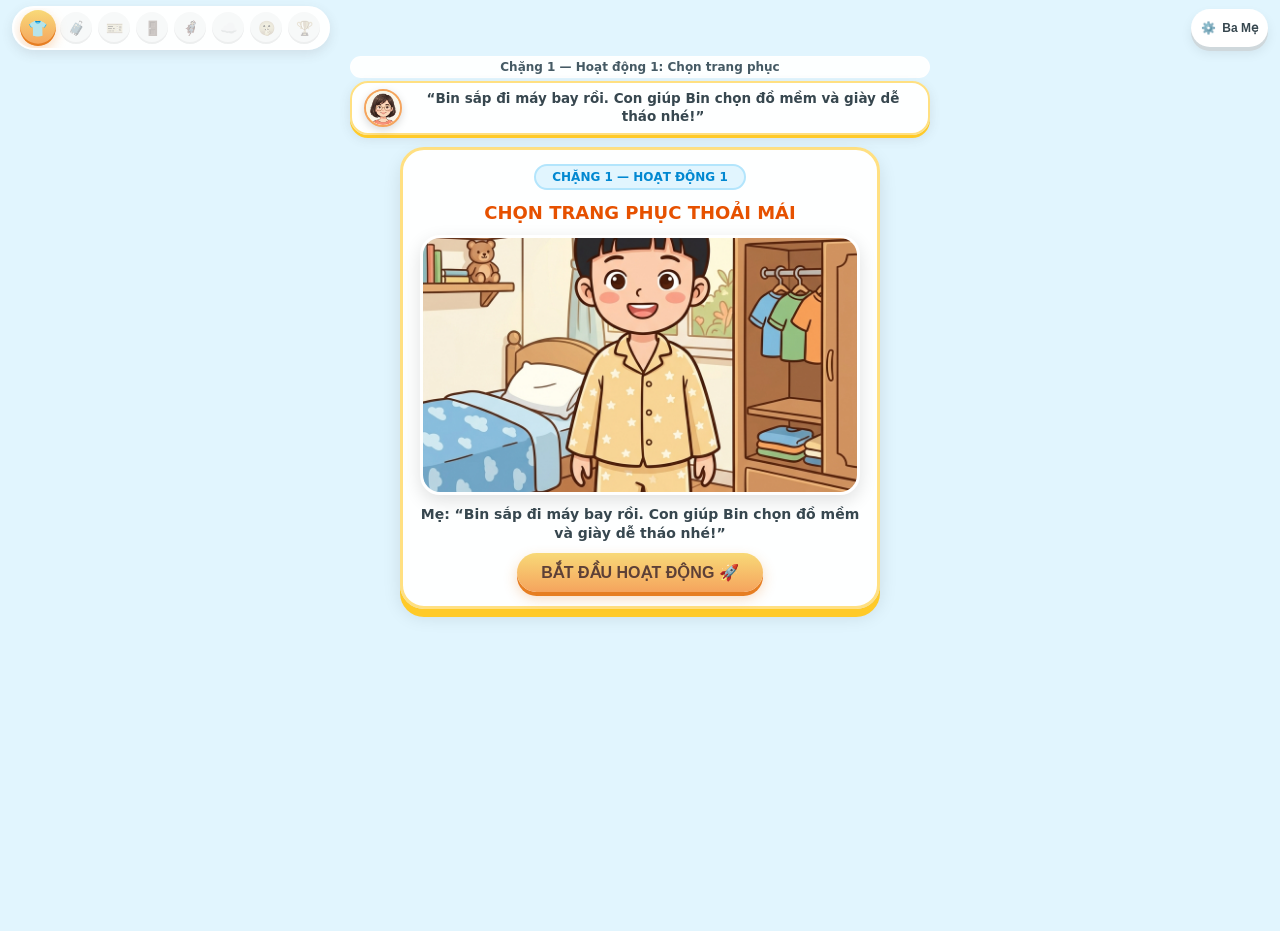
==== commit 4d5cfa5f: "Upgrade full app to Mobile Portrait 9:16 artworks, 3-layer vertical layout, and positive BIN GHI NHỚ" ====
--- a/Demo.plane/index.html
+++ b/Demo.plane/index.html
@@ -3,13 +3,13 @@
 <head>
     <meta charset="UTF-8">
     <meta name="viewport" content="width=device-width, initial-scale=1.0, maximum-scale=3.0, user-scalable=yes, viewport-fit=cover">
-    <title>Cùng Bé Bin Đi Máy Bay (13 Hoạt Động Kỹ Năng Độc Lập - Master Storybook UI)</title>
+    <title>Cùng Bé Bin Đi Máy Bay — Hành Trình Kỹ Năng & Thói Quen Đúng Cho Bé</title>
     <link rel="preconnect" href="https://fonts.googleapis.com">
     <link rel="preconnect" href="https://fonts.gstatic.com" crossorigin>
     <link href="https://fonts.googleapis.com/css2?family=Nunito:wght@700;800;900&display=swap" rel="stylesheet">
     <style>
 /* ==========================================================================
-   CÙNG BÉ BIN ĐI MÁY BAY - BASE & DESKTOP STYLES
+   CÙNG BÉ BIN ĐI MÁY BAY - BASE & RESPONSIVE MOBILE STYLES (9:16 SAFE AREA)
    ========================================================================== */
 :root {
     --color-sky-blue: #73C7E8;
@@ -26,866 +26,336 @@
     --radius-story: 24px;
 }
 * { box-sizing: border-box; margin: 0; padding: 0; -webkit-tap-highlight-color: transparent; user-select: none; -webkit-user-select: none; }
-body, html { width: 100%; height: 100%; overflow: hidden; font-family: "Nunito", "Arial Rounded MT Bold", system-ui, -apple-system, BlinkMacSystemFont, "Segoe UI", Roboto, sans-serif; background: #E1F5FE; color: var(--text-dark); touch-action: manipulation; }
-#app-root { width: 100vw; height: 100vh; display: flex; flex-direction: column; position: relative; overflow: hidden; }
-#effects-canvas { position: absolute; top: 0; left: 0; width: 100%; height: 100%; pointer-events: none; z-index: 1000; }
-.top-nav { height: 46px; padding: 4px 16px; display: flex; justify-content: space-between; align-items: center; z-index: 50; flex-shrink: 0; }
-.stage-indicators { display: flex; gap: 8px; background: rgba(255, 255, 255, 0.95); backdrop-filter: blur(8px); padding: 3px 10px; border-radius: var(--radius-round); box-shadow: var(--shadow-soft); border: 2px solid #FFF; }
-.stage-dot { width: 32px; height: 32px; border-radius: 50%; background: #ECEFF1; display: flex; align-items: center; justify-content: center; font-size: 14px; cursor: pointer; transition: all 0.2s cubic-bezier(0.34, 1.56, 0.64, 1); box-shadow: inset 0 -2px 0 #CFD8DC; border: none; }
-.stage-dot.active { background: linear-gradient(180deg, #F8D978 0%, #F5A45D 100%); transform: scale(1.15); box-shadow: 0 4px 10px rgba(245, 164, 93, 0.4), inset 0 -2px 0 #E67E22; }
+body, html { width: 100%; height: 100%; overflow-x: hidden; overflow-y: auto; font-family: "Nunito", "Arial Rounded MT Bold", system-ui, -apple-system, BlinkMacSystemFont, "Segoe UI", Roboto, sans-serif; background: #E1F5FE; color: var(--text-dark); touch-action: manipulation; }
+#app-root { width: 100vw; min-height: 100dvh; display: flex; flex-direction: column; position: relative; overflow-x: hidden; padding-bottom: max(12px, env(safe-area-inset-bottom)); }
+#effects-canvas { position: fixed; top: 0; left: 0; width: 100%; height: 100%; pointer-events: none; z-index: 1000; }
+
+/* TẦNG 1: TOP BAR */
+.top-nav { height: auto; padding: 6px 12px; display: flex; justify-content: space-between; align-items: center; z-index: 50; flex-shrink: 0; gap: 8px; }
+.stage-indicators { display: flex; gap: 6px; background: rgba(255, 255, 255, 0.95); backdrop-filter: blur(8px); padding: 4px 8px; border-radius: var(--radius-round); box-shadow: var(--shadow-soft); border: 2px solid #FFF; overflow-x: auto; scrollbar-width: none; }
+.stage-indicators::-webkit-scrollbar { display: none; }
+.stage-dot { width: 32px; height: 32px; border-radius: 50%; background: #ECEFF1; display: flex; align-items: center; justify-content: center; font-size: 14px; cursor: pointer; transition: all 0.2s cubic-bezier(0.34, 1.56, 0.64, 1); box-shadow: inset 0 -2px 0 #CFD8DC; border: none; flex-shrink: 0; }
+.stage-dot.active { background: linear-gradient(180deg, #F8D978 0%, #F5A45D 100%); transform: scale(1.12); box-shadow: 0 4px 10px rgba(245, 164, 93, 0.4), inset 0 -2px 0 #E67E22; }
 .stage-dot.completed { background: linear-gradient(180deg, #A5D6A7 0%, #82C99A 100%); box-shadow: inset 0 -2px 0 #66BB6A; }
-.stage-dot.locked { opacity: 0.35; cursor: not-allowed; filter: grayscale(0.8); }
-.tycoon-btn { min-width: 50px; min-height: 38px; padding: 4px 16px; border: none; border-radius: var(--radius-round); background: #FFFFFF; color: var(--text-dark); font-weight: 900; font-size: 14px; display: inline-flex; align-items: center; justify-content: center; gap: 6px; cursor: pointer; box-shadow: 0 4px 0 #CFD8DC, 0 6px 12px rgba(0, 0, 0, 0.08); transition: all 0.12s ease; touch-action: manipulation; }
+.stage-dot.locked { opacity: 0.4; cursor: not-allowed; filter: grayscale(0.8); }
+
+.tycoon-btn { min-width: 48px; min-height: 38px; padding: 6px 16px; border: none; border-radius: var(--radius-round); background: #FFFFFF; color: var(--text-dark); font-weight: 900; font-size: 14px; display: inline-flex; align-items: center; justify-content: center; gap: 6px; cursor: pointer; box-shadow: 0 4px 0 #CFD8DC, 0 6px 12px rgba(0, 0, 0, 0.08); transition: all 0.12s ease; touch-action: manipulation; }
 .tycoon-btn:active:not(:disabled) { transform: translateY(2px); box-shadow: 0 2px 0 #CFD8DC; }
 .tycoon-btn:disabled { cursor: not-allowed; opacity: 0.6; }
 .tycoon-btn-green { background: linear-gradient(180deg, #82C99A 0%, #66BB6A 100%); color: #1B5E20; box-shadow: 0 4px 0 #43A047, 0 6px 14px rgba(67, 160, 71, 0.3); }
 .tycoon-btn-primary { background: linear-gradient(180deg, #F8D978 0%, #F5A45D 100%); color: #5D4037; box-shadow: 0 4px 0 #E67E22, 0 6px 14px rgba(230, 126, 34, 0.3); }
-.parent-gate-btn { position: relative; overflow: hidden; }
+.parent-gate-btn { position: relative; overflow: hidden; font-size: 12px; padding: 4px 10px; flex-shrink: 0; }
 .parent-hold-ring { position: absolute; top: 0; left: 0; width: 100%; height: 100%; pointer-events: none; transform: rotate(-90deg); }
 .parent-hold-ring circle { fill: none; stroke: #FF7043; stroke-width: 4; stroke-dasharray: 175; stroke-dashoffset: 175; transition: stroke-dashoffset 0.1s linear; }
-.parent-prompt-container { width: 100%; max-width: 900px; margin: 0 auto 2px auto; padding: 0 16px; z-index: 40; display: flex; flex-direction: column; gap: 3px; flex-shrink: 0; }
-.sub-progress-bar { display: flex; align-items: center; justify-content: center; gap: 10px; background: rgba(255, 255, 255, 0.92); padding: 2px 14px; border-radius: var(--radius-round); font-size: 12px; font-weight: 800; color: #455A64; border: 1px solid rgba(255, 255, 255, 0.9); }
-.parent-prompt-signboard { background: rgba(255, 255, 255, 0.96); border-radius: 18px; padding: 4px 16px; border: 2px solid #FFE082; box-shadow: 0 3px 0 #FFCA28, var(--shadow-soft); display: flex; align-items: center; justify-content: center; gap: 10px; text-align: center; }
-.prompt-avatar-badge { width: 44px; height: 44px; border-radius: 50%; border: 3px solid #F5A45D; box-shadow: 0 3px 8px rgba(0,0,0,0.15); display: flex; align-items: center; justify-content: center; font-size: 20px; background: #FFF9C4; flex-shrink: 0; overflow: hidden; }
+
+/* TẦNG 2: TIẾN TRÌNH & THOẠI HƯỚNG DẪN */
+.parent-prompt-container { width: 100%; max-width: 600px; margin: 0 auto 4px auto; padding: 0 10px; z-index: 40; display: flex; flex-direction: column; gap: 3px; flex-shrink: 0; }
+.sub-progress-bar { display: flex; align-items: center; justify-content: center; gap: 8px; background: rgba(255, 255, 255, 0.92); padding: 3px 12px; border-radius: var(--radius-round); font-size: 12px; font-weight: 800; color: #455A64; border: 1px solid rgba(255, 255, 255, 0.9); }
+.parent-prompt-signboard { background: rgba(255, 255, 255, 0.96); border-radius: 18px; padding: 6px 12px; border: 2.5px solid #FFE082; box-shadow: 0 3px 0 #FFCA28, var(--shadow-soft); display: flex; align-items: center; justify-content: center; gap: 8px; text-align: center; }
+.prompt-avatar-badge { width: 38px; height: 38px; border-radius: 50%; border: 2.5px solid #F5A45D; box-shadow: 0 3px 8px rgba(0,0,0,0.15); display: flex; align-items: center; justify-content: center; font-size: 18px; background: #FFF9C4; flex-shrink: 0; overflow: hidden; }
 .prompt-avatar-badge img { width: 100%; height: 100%; object-fit: cover; border-radius: 50%; }
-.prompt-speech-text { font-size: 16px; font-weight: 900; color: var(--text-dark); line-height: 1.3; }
-.screens-viewport { flex: 1; position: relative; width: 100%; height: calc(100vh - 100px); overflow: hidden; }
-.activity-container { position: absolute; top: 0; left: 0; width: 100%; height: 100%; opacity: 0; visibility: hidden; transform: scale(0.98); transition: opacity 0.25s ease, transform 0.25s cubic-bezier(0.34, 1.25, 0.64, 1), visibility 0.25s; display: flex; flex-direction: column; align-items: center; justify-content: center; padding: 4px 16px 8px 16px; background-size: cover; background-position: center; background-repeat: no-repeat; overflow: hidden; }
-.activity-container.active { opacity: 1; visibility: visible; transform: scale(1); }
-.activity-intro-view { width: 100%; max-width: 860px; height: 88%; background: rgba(255, 255, 255, 0.96); backdrop-filter: blur(8px); border-radius: var(--radius-story); border: 3px solid #FFE082; box-shadow: 0 8px 0 #FFCA28, var(--shadow-chunky); display: flex; flex-direction: column; align-items: center; justify-content: space-between; padding: 14px 20px; text-align: center; margin: auto 0; z-index: 10; }
-.intro-header-badge { background: #E1F5FE; color: #0288D1; font-size: 12px; font-weight: 900; padding: 3px 14px; border-radius: var(--radius-round); border: 2px solid #B3E5FC; }
-.intro-activity-title { font-size: 20px; font-weight: 900; color: #E65100; margin: 2px 0; }
-.intro-art-frame { width: 100%; max-width: 660px; height: 240px; border-radius: 18px; overflow: hidden; box-shadow: 0 4px 14px rgba(0,0,0,0.1); border: 2px solid #FFF; display: flex; align-items: center; justify-content: center; background: #FFF; }
+.prompt-speech-text { font-size: 13.5px; font-weight: 900; color: var(--text-dark); line-height: 1.3; }
+
+/* TẦNG 3: VIEWPORT CÁC HOẠT ĐỘNG (MOBILE DỌC 3 TẦNG) */
+.screens-viewport { flex: 1; position: relative; width: 100%; min-height: calc(100dvh - 120px); display: flex; flex-direction: column; overflow: visible; padding: 0 8px; }
+.activity-container { position: relative; width: 100%; display: none; flex-direction: column; align-items: center; justify-content: flex-start; padding: 4px 0 20px 0; }
+.activity-container.active { display: flex !important; }
+
+/* INTRO VIEW TRÊN MOBILE DỌC */
+.activity-intro-view { width: 98%; max-width: 480px; background: rgba(255, 255, 255, 0.96); backdrop-filter: blur(8px); border-radius: 24px; border: 3px solid #FFE082; box-shadow: 0 8px 0 #FFCA28, var(--shadow-chunky); display: flex; flex-direction: column; align-items: center; justify-content: space-between; padding: 14px 16px; text-align: center; margin: 4px auto; gap: 10px; }
+.intro-header-badge { background: #E1F5FE; color: #0288D1; font-size: 12px; font-weight: 900; padding: 4px 16px; border-radius: var(--radius-round); border: 2px solid #B3E5FC; }
+.intro-activity-title { font-size: 18px; font-weight: 900; color: #E65100; margin: 2px 0; }
+.intro-art-frame { width: 100%; max-width: 440px; height: 260px; max-height: 42vh; aspect-ratio: 3/4; border-radius: 20px; overflow: hidden; box-shadow: 0 6px 18px rgba(0,0,0,0.12); border: 3px solid #FFF; display: flex; align-items: center; justify-content: center; background: #FFF; }
 .intro-art-frame img { width: 100%; height: 100%; object-fit: cover; }
-.intro-prompt-quote { font-size: 15px; font-weight: 800; color: #37474F; line-height: 1.3; padding: 0 10px; }
-.activity-gameplay-view { width: 100%; height: 100%; display: flex; flex-direction: column; align-items: center; justify-content: center; position: relative; overflow: hidden; }
-
+.intro-prompt-quote { font-size: 14px; font-weight: 800; color: #37474F; line-height: 1.35; }
+.btn-start-activity { font-size: 16px !important; padding: 10px 24px !important; border-radius: 999px !important; }
+
+/* GAMEPLAY VIEW TRÊN MOBILE DỌC */
+.activity-gameplay-view { width: 100%; max-width: 480px; display: flex; flex-direction: column; align-items: center; justify-content: flex-start; margin: 0 auto; gap: 8px; }
+
+/* UNIFIED SCENE STAGE (CHUẨN PORTRAIT DỌC 3:4 CHO MOBILE) */
+.unified-scene-stage {
+    width: 100% !important;
+    max-width: 440px !important;
+    height: auto !important;
+    max-height: 44vh !important;
+    aspect-ratio: 3/4 !important;
+    border-radius: 24px !important;
+    box-shadow: 0 8px 24px rgba(0,0,0,0.15), 0 0 0 3px #FFFFFF !important;
+    background: #FFFFFF !important;
+    margin: 2px auto 6px auto !important;
+    display: flex !important;
+    align-items: center !important;
+    justify-content: center !important;
+    overflow: hidden !important;
+    position: relative !important;
+}
+.unified-scene-img {
+    object-fit: cover !important;
+    object-position: center !important;
+    width: 100% !important;
+    height: 100% !important;
+    transition: opacity 0.25s ease;
+}
+
+/* SCENE INTERACTIVE HUD */
+.scene-interactive-hud {
+    position: relative !important;
+    width: 100% !important;
+    max-width: 480px !important;
+    margin: 4px auto 0 auto !important;
+    padding: 6px 8px !important;
+    display: flex !important;
+    justify-content: center !important;
+    align-items: center !important;
+    gap: 8px !important;
+    flex-wrap: wrap !important;
+    z-index: 20;
+}
+
+/* HĐ 1: CHỌN TRANG PHỤC */
 .level1-room-scene {
-    position: relative;
-    width: 100%;
-    max-width: 860px;
-    height: 88%;
-    border-radius: 24px;
-    overflow: hidden;
-    box-shadow: 0 8px 24px rgba(0,0,0,0.18), 0 0 0 4px #FFFFFF;
-    margin: auto 0;
-    padding: 0;
-    display: flex;
-    align-items: center;
-    justify-content: flex-start;
-}
-#act1-room-scene-img, .act2-scene-img {
-    position: absolute;
-    inset: 0;
-    width: 100%;
-    height: 100%;
-    object-fit: cover;
+    display: flex !important;
+    flex-direction: column !important;
+    width: 100% !important;
+    max-width: 440px !important;
+    border-radius: 24px !important;
+    margin: 2px auto !important;
+    overflow: hidden !important;
+    box-shadow: 0 8px 24px rgba(0,0,0,0.15), 0 0 0 3px #FFFFFF !important;
+    background: #FFFFFF !important;
+}
+#act1-room-scene-img {
+    width: 100% !important;
+    height: auto !important;
+    max-height: 42vh !important;
+    aspect-ratio: 3/4 !important;
+    object-fit: cover !important;
+    object-position: center !important;
+    border-radius: 24px 24px 0 0 !important;
 }
 .room-wardrobe-grid {
-    position: absolute;
-    left: 24px;
-    top: 50%;
-    transform: translateY(-50%);
-    z-index: 10;
-    background: rgba(255, 255, 255, 0.92);
-    backdrop-filter: blur(8px);
-    border: 3px solid #FFE082;
-    border-radius: 20px;
-    padding: 8px;
-    box-shadow: 0 8px 20px rgba(0,0,0,0.14);
-    display: grid;
-    grid-template-columns: repeat(2, 1fr);
-    gap: 8px;
-}
-.clothes-tile-item { min-height: 78px; min-width: 105px; background: #FFFFFF; border-radius: 16px; border: 2px solid #CFD8DC; box-shadow: 0 3px 0 #B0BEC5, 0 4px 8px rgba(0,0,0,0.06); display: flex; flex-direction: column; align-items: center; justify-content: center; padding: 3px; cursor: pointer; transition: transform 0.16s cubic-bezier(0.34, 1.56, 0.64, 1); }
-.clothes-tile-item:hover { transform: translateY(-2px) scale(1.04); }
-.clothes-tile-item:active { transform: scale(1.12); }
-.clothes-tile-item.shake-wobble { animation: springShake 0.45s cubic-bezier(0.36, 0.07, 0.19, 0.97) both; border-color: #E75B52 !important; }
-.clothes-tile-item img { width: 52px; height: 52px; object-fit: contain; pointer-events: none; }
-.clothes-tile-item span { font-size: 11px; font-weight: 800; color: var(--text-dark); margin-top: 2px; text-align: center; }
-
-.packing-items-grid {
-    position: absolute;
-    top: 50%;
-    transform: translateY(-50%);
-    z-index: 20;
+    width: 96% !important;
+    margin: 6px auto 10px auto !important;
+    display: grid !important;
+    grid-template-columns: repeat(3, 1fr) !important;
+    gap: 8px !important;
+    padding: 8px !important;
+    border-radius: 18px !important;
+    background: rgba(255, 255, 255, 0.95) !important;
+    box-shadow: 0 4px 16px rgba(0,0,0,0.1) !important;
+}
+.clothes-tile-item {
+    min-height: 70px !important;
+    min-width: 0 !important;
+    padding: 6px 4px !important;
+    border-radius: 14px !important;
+    gap: 3px !important;
+    background: #FFFFFF;
+    border: 2px solid #CFD8DC;
+    box-shadow: 0 3px 0 #B0BEC5;
     display: flex;
     flex-direction: column;
-    gap: 8px;
-}
-.packing-left { left: 16px; }
-.packing-right { right: 16px; }
-
-.room-bin-character-mount { width: 260px; height: 380px; display: flex; align-items: center; justify-content: center; position: relative; background: transparent !important; border: none !important; box-shadow: none !important; z-index: 10; margin-right: 30px; margin-top: 15px; }
-.bin-sprite-img { width: 100%; height: 100%; object-fit: contain; pointer-events: none; filter: drop-shadow(0 6px 12px rgba(0,0,0,0.16)); }
-.unified-scene-stage { width: 100%; max-width: 860px; height: 380px; max-height: 52vh; position: relative; border-radius: 24px; overflow: hidden; box-shadow: 0 8px 24px rgba(0,0,0,0.18), 0 0 0 4px #FFFFFF; background: #FFFFFF; display: flex; align-items: center; justify-content: center; margin: 4px auto; }
-.unified-scene-img { width: 100%; height: 100%; object-fit: cover; transition: opacity 0.3s ease; }
-.scene-interactive-hud { position: relative; margin: 8px auto 0 auto; background: rgba(255, 255, 255, 0.95); backdrop-filter: blur(8px); border-radius: var(--radius-round); padding: 6px 18px; border: 2px solid #FFE082; box-shadow: 0 4px 0 #FFCA28, var(--shadow-soft); display: flex; align-items: center; justify-content: center; gap: 12px; z-index: 20; }
-.activity-feedback-overlay { position: absolute; bottom: 12px; left: 50%; transform: translateX(-50%); background: rgba(255, 255, 255, 0.98); border-radius: 28px; padding: 6px 20px; border: 3px solid #82C99A; box-shadow: 0 6px 0 #43A047, var(--shadow-chunky); display: flex; align-items: center; gap: 14px; z-index: 60; animation: popBounce 0.35s cubic-bezier(0.34, 1.56, 0.64, 1); white-space: nowrap; }
+    align-items: center;
+    justify-content: center;
+    cursor: pointer;
+}
+.clothes-tile-item span:first-child { font-size: 24px !important; }
+.clothes-tile-item span:last-child { font-size: 11px !important; font-weight: 900 !important; line-height: 1.15 !important; }
+.clothes-tile-item.runtime-selected { border-color: #4CAF50 !important; background: #E8F5E9 !important; box-shadow: 0 3px 0 #2E7D32 !important; }
+
+/* HĐ 2: XẾP VALI */
+.packing-items-grid {
+    width: 100% !important;
+    display: grid !important;
+    grid-template-columns: repeat(4, 1fr) !important;
+    gap: 6px !important;
+    margin: 6px auto !important;
+}
+.luggage-item-card {
+    min-width: 0 !important;
+    min-height: 68px !important;
+    padding: 6px 2px !important;
+    border-radius: 14px !important;
+    background: #FFFFFF;
+    border: 2.5px solid #B3E5FC;
+    box-shadow: 0 3px 0 #81D4FA;
+    display: flex;
+    flex-direction: column;
+    align-items: center;
+    justify-content: center;
+    gap: 3px;
+    cursor: pointer;
+}
+.luggage-item-thumb { width: 36px !important; height: 36px !important; object-fit: contain; }
+.luggage-item-title { font-size: 10.5px !important; font-weight: 800 !important; text-align: center; }
+.luggage-item-card.runtime-packed { background: #E8F5E9 !important; border-color: #4CAF50 !important; opacity: 0.8; pointer-events: none; }
+
+/* HĐ 3: BOARDING PASS */
+.real-boarding-pass {
+    width: 100% !important;
+    max-width: 440px !important;
+    margin: 4px auto !important;
+    border-radius: 20px !important;
+    background: #FFFFFF;
+    border: 3.5px solid #0288D1;
+    box-shadow: 0 8px 24px rgba(2, 136, 209, 0.2);
+    overflow: hidden;
+    position: relative;
+    cursor: pointer;
+}
+.pass-header-strip { background: linear-gradient(90deg, #0288D1, #01579B); color: white; padding: 10px 16px; display: flex; justify-content: space-between; align-items: center; font-weight: 900; font-size: 13px; }
+.pass-body-grid { padding: 14px 16px; display: grid; grid-template-columns: 1.4fr 1fr; gap: 10px; background: #FFFDF9; align-items: center; }
+.pass-field-label { font-size: 10px; font-weight: 900; color: #78909C; text-transform: uppercase; }
+.pass-field-value { font-size: 16px; font-weight: 900; color: #01579B; }
+.pass-gate-num { font-size: 26px; font-weight: 900; color: #E65100; }
+.circle-highlight-seat { position: relative; cursor: pointer; }
+.seat-red-circle { display: none; position: absolute; inset: -6px -10px; border: 4px solid #E53935; border-radius: 20px; transform: rotate(-6deg); animation: drawCircle 0.35s forwards; pointer-events: none; }
+
+/* TRẮC NGHIỆM HÌNH ẢNH TRÊN MOBILE */
+.visual-quiz-container {
+    display: flex !important;
+    flex-direction: row !important;
+    justify-content: center !important;
+    align-items: stretch !important;
+    gap: 12px !important;
+    width: 100% !important;
+    max-width: 460px !important;
+    margin: 6px auto !important;
+}
+.visual-quiz-card {
+    flex: 1 1 0 !important;
+    min-width: 0 !important;
+    min-height: 165px !important;
+    padding: 14px 10px !important;
+    border-radius: 22px !important;
+    display: flex !important;
+    flex-direction: column !important;
+    align-items: center !important;
+    justify-content: center !important;
+    gap: 8px !important;
+    background: #FFFFFF !important;
+    border: 3.5px solid #FFE082 !important;
+    box-shadow: 0 5px 0 #FFB300, 0 8px 20px rgba(0,0,0,0.1) !important;
+    cursor: pointer !important;
+}
+.visual-quiz-card:active { transform: translateY(3px); box-shadow: 0 2px 0 #FFB300 !important; }
+.visual-quiz-card img { width: 88px !important; height: 88px !important; object-fit: contain !important; border-radius: 16px !important; }
+.visual-quiz-card .quiz-label { font-size: 14px !important; font-weight: 900 !important; color: #263238 !important; text-align: center; line-height: 1.25; }
+.visual-quiz-card.correct { border-color: #4CAF50 !important; box-shadow: 0 5px 0 #2E7D32 !important; background: #E8F5E9 !important; }
+.visual-quiz-card.incorrect { animation: springShake 0.4s both; border-color: #E53935 !important; background: #FFEBEE !important; }
+
+/* HĐ 13: BĂNG CHUYỀN VALI */
+.real-carousel-track { width: 100%; max-width: 440px; min-height: 280px; padding: 14px 8px; border-radius: 24px; background: #263238; box-shadow: inset 0 4px 14px rgba(0,0,0,0.5); display: flex; align-items: center; justify-content: center; margin: 4px auto; }
+.real-suitcases-orbit { display: grid; grid-template-columns: repeat(2, 1fr); gap: 12px; justify-items: center; width: 100%; }
+.real-suitcase-card { width: 130px; height: 140px; background: #FFF; border-radius: 20px; padding: 6px; border: 3px solid #E2E8F0; box-shadow: 0 6px 14px rgba(0,0,0,0.2); cursor: pointer; }
+.real-suitcase-card img { width: 100%; height: 100%; object-fit: cover; border-radius: 14px; }
+.real-suitcase-card.bin-picked { transform: scale(1.15); border-color: #FFD54F; box-shadow: 0 0 16px #FFD54F; }
+
+/* ==========================================================================
+   POPUP THẺ ⭐ BIN GHI NHỚ ⭐ (MODAL NỔI TÍCH CỰC & TRỰC QUAN)
+   ========================================================================== */
+.bin-memorize-overlay {
+    position: fixed !important;
+    top: 0 !important; left: 0 !important; right: 0 !important; bottom: 0 !important;
+    width: 100vw !important; height: 100vh !important;
+    background: rgba(0, 0, 0, 0.72) !important;
+    backdrop-filter: blur(8px) !important;
+    -webkit-backdrop-filter: blur(8px) !important;
+    z-index: 100000 !important;
+    display: none !important;
+    align-items: center !important;
+    justify-content: center !important;
+    padding: 16px !important;
+    box-sizing: border-box !important;
+}
+.bin-memorize-overlay.show { display: flex !important; }
+.bin-memorize-card {
+    width: 92%;
+    max-width: 420px;
+    background: linear-gradient(135deg, #FFFDE7 0%, #FFF9C4 100%);
+    border-radius: 28px;
+    border: 4px solid #FFCA28;
+    box-shadow: 0 16px 40px rgba(0, 0, 0, 0.35);
+    padding: 24px 20px;
+    text-align: center;
+    display: flex;
+    flex-direction: column;
+    align-items: center;
+    gap: 12px;
+    animation: popBounce 0.4s cubic-bezier(0.34, 1.56, 0.64, 1);
+}
+.bin-memorize-avatar {
+    width: 110px;
+    height: 110px;
+    border-radius: 50%;
+    border: 4px solid #FFD54F;
+    box-shadow: 0 6px 18px rgba(255, 193, 7, 0.4);
+    background: #FFF9C4;
+    object-fit: cover;
+}
+.bin-memorize-badge {
+    background: #FFF3E0;
+    color: #E65100;
+    font-size: 14px;
+    font-weight: 900;
+    padding: 6px 20px;
+    border-radius: 999px;
+    border: 2px solid #FFE082;
+    display: inline-flex;
+    align-items: center;
+    gap: 6px;
+    letter-spacing: 0.5px;
+}
+.bin-memorize-quote {
+    font-size: 18px;
+    font-weight: 900;
+    color: #263238;
+    line-height: 1.35;
+    margin: 4px 0;
+}
+.bin-memorize-btn {
+    font-size: 16px !important;
+    font-weight: 900 !important;
+    padding: 12px 28px !important;
+    border-radius: 999px !important;
+    width: 92% !important;
+    margin-top: 6px !important;
+}
+
+/* FEEDBACK OVERLAY NHỎ TRÊN HUD */
+.activity-feedback-overlay { position: fixed !important; bottom: 16px !important; left: 50% !important; transform: translateX(-50%) !important; background: rgba(255, 255, 255, 0.98) !important; border-radius: 28px !important; padding: 8px 18px !important; border: 3px solid #82C99A !important; box-shadow: 0 6px 0 #43A047, var(--shadow-chunky) !important; display: flex !important; align-items: center !important; gap: 10px !important; z-index: 9999 !important; white-space: nowrap !important; }
 .activity-feedback-overlay.hidden { display: none !important; }
-.feedback-text { font-size: 16px; font-weight: 900; color: #1B5E20; }
-.real-boarding-pass { width: 100%; max-width: 520px; background: #FFFFFF; border-radius: 24px; border: 3px solid #F5A45D; box-shadow: 0 8px 0 #E67E22, var(--shadow-chunky); overflow: hidden; position: relative; cursor: pointer; transition: transform 0.2s cubic-bezier(0.34, 1.56, 0.64, 1); }
-.real-boarding-pass:hover { transform: scale(1.02); }
-.pass-header-strip { background: linear-gradient(90deg, #0288D1 0%, #29B6F6 100%); color: #FFFFFF; padding: 6px 16px; display: flex; justify-content: space-between; align-items: center; font-weight: 900; font-size: 13px; }
-.pass-body-grid { padding: 12px 18px; display: grid; grid-template-columns: 1.4fr 1fr; gap: 12px; background: #FFFDE7; }
-.pass-field-label { font-size: 10px; font-weight: 900; color: #78909C; text-transform: uppercase; }
-.pass-field-value { font-size: 16px; font-weight: 900; color: #37474F; }
-.pass-gate-highlight { background: #FFF3E0; border: 2px solid #FF9800; border-radius: 14px; padding: 6px 10px; display: flex; flex-direction: column; align-items: center; justify-content: center; }
-.pass-gate-num { font-size: 30px; font-weight: 900; color: #E65100; line-height: 1; }
-.pass-stamp-overlay { position: absolute; top: 50%; left: 50%; transform: translate(-50%, -50%) rotate(-15deg) scale(0); border: 4px solid #2E7D32; color: #1B5E20; background: rgba(232, 245, 233, 0.95); font-weight: 900; font-size: 22px; padding: 6px 20px; border-radius: 14px; opacity: 0; pointer-events: none; box-shadow: 0 4px 14px rgba(46, 125, 50, 0.35); transition: all 0.3s cubic-bezier(0.34, 1.56, 0.64, 1); }
-.pass-stamp-overlay.stamped { opacity: 1; transform: translate(-50%, -50%) rotate(-15deg) scale(1.08); animation: stampSlam 0.35s cubic-bezier(0.34, 1.56, 0.64, 1) forwards; }
-.xray-focused-arena { width: 100%; max-width: 780px; display: flex; flex-direction: column; align-items: center; gap: 12px; margin: auto 0; }
-.xray-scanner-chunky { width: 100%; max-width: 560px; background: rgba(255, 255, 255, 0.95); border-radius: 30px; border: 3px solid #00E676; box-shadow: 0 6px 0 #00BFA5, var(--shadow-chunky); padding: 14px; display: flex; flex-direction: column; align-items: center; gap: 8px; }
-.xray-screen-art-grid { width: 100%; height: 120px; background: #00251A; border-radius: 20px; border: 3px solid #00E676; box-shadow: inset 0 0 16px rgba(0, 230, 118, 0.5); display: flex; align-items: center; justify-content: space-around; padding: 6px; }
-.xray-item-tile { width: 72px; height: 72px; background: #004D40; border: 2px solid #00E676; border-radius: 16px; display: flex; align-items: center; justify-content: center; cursor: pointer; box-shadow: 0 0 12px rgba(0, 230, 118, 0.35); transition: transform 0.18s cubic-bezier(0.34, 1.56, 0.64, 1); padding: 4px; }
-.xray-item-tile:hover { transform: scale(1.1); }
-.xray-item-tile img { width: 100%; height: 100%; object-fit: contain; filter: brightness(0.2) invert(1) drop-shadow(0 0 4px #00E676); }
-.xray-item-tile.revealed { background: #FFFDE7; border-color: #F8D978; box-shadow: 0 0 16px #FFD54F; animation: popBounce 0.35s cubic-bezier(0.34, 1.56, 0.64, 1); }
-.xray-item-tile.revealed img { filter: none; }
-.real-carousel-track { width: 100%; max-width: 720px; margin: 0 auto; background: #263238; border-radius: 24px; padding: 16px; box-shadow: inset 0 4px 12px rgba(0,0,0,0.5), 0 8px 24px rgba(0,0,0,0.15); overflow: hidden; }
-.real-suitcases-orbit { display: flex; gap: 16px; justify-content: center; align-items: center; flex-wrap: wrap; }
-.real-suitcase-card { background: #FFFFFF; border: 3px solid #E2E8F0; border-radius: 20px; padding: 6px; width: 120px; height: 140px; display: flex; align-items: center; justify-content: center; box-shadow: 0 6px 14px rgba(0,0,0,0.1); cursor: pointer; transition: transform 0.2s cubic-bezier(0.34, 1.56, 0.64, 1), box-shadow 0.2s; overflow: hidden; }
-.real-suitcase-card:hover { transform: scale(1.08); box-shadow: 0 10px 24px rgba(0,0,0,0.2); border-color: #0288D1; }
-.real-suitcase-card img { width: 100%; height: 100%; object-fit: cover; border-radius: 14px; }
-.real-suitcase-card.bin-picked { transform: scale(1.3) translateY(-12px); filter: drop-shadow(0 0 14px #FFD54F); }
+.feedback-text { font-size: 14px; font-weight: 900; color: #1B5E20; }
+
+/* MODALS */
+.golden-medal-modal { position: fixed !important; top: 0 !important; left: 0 !important; right: 0 !important; bottom: 0 !important; width: 100vw !important; height: 100vh !important; background: rgba(0, 0, 0, 0.72) !important; backdrop-filter: blur(8px) !important; z-index: 99999 !important; display: none !important; align-items: center !important; justify-content: center !important; padding: 16px !important; }
+.golden-medal-modal.show { display: flex !important; }
+.golden-medal-card { width: 92%; max-width: 440px; background: linear-gradient(135deg, #FFFDE7 0%, #FFF9C4 100%); border-radius: 28px; border: 4px solid #FFCA28; box-shadow: 0 16px 40px rgba(0, 0, 0, 0.35); padding: 24px 18px; text-align: center; animation: popBounce 0.4s cubic-bezier(0.34, 1.56, 0.64, 1); display: flex; flex-direction: column; align-items: center; }
+
 .parent-modal-overlay { position: fixed !important; top: 0 !important; left: 0 !important; right: 0 !important; bottom: 0 !important; width: 100vw !important; height: 100vh !important; background: rgba(0, 0, 0, 0.72) !important; backdrop-filter: blur(8px); z-index: 99999 !important; display: none !important; align-items: center; justify-content: center; }
 .parent-modal-overlay.open { display: flex !important; }
 .parent-control-card { width: 90%; max-width: 500px; max-height: 85vh; overflow-y: auto; background: #FFFFFF; border-radius: 28px; padding: 18px; box-shadow: 0 16px 40px rgba(0, 0, 0, 0.3); border: 3px solid #F5A45D; }
 .parent-tip-box { background: #FFF3E0; border-left: 4px solid #F5A45D; padding: 6px 10px; border-radius: 8px; margin-bottom: 6px; font-size: 12px; line-height: 1.35; color: #4E342E; }
 .level-jump-grid { display: grid; grid-template-columns: repeat(4, 1fr); gap: 6px; margin: 6px 0; }
-.jump-btn { padding: 6px; background: #ECEFF1; border: 2px solid #CFD8DC; border-radius: 8px; font-weight: 800; font-size: 12px; cursor: pointer; transition: transform 0.15s; }
-.golden-medal-modal { position: absolute; top: 50%; left: 50%; transform: translate(-50%, -50%) scale(0.8); opacity: 0; visibility: hidden; width: 90%; max-width: 520px; background: linear-gradient(135deg, #FFFDE7 0%, #FFF9C4 100%); border-radius: 32px; border: 5px solid #F8D978; box-shadow: 0 14px 45px rgba(0,0,0,0.3); padding: 18px; text-align: center; z-index: 200; transition: all 0.35s cubic-bezier(0.34, 1.56, 0.64, 1); }
-.golden-medal-modal.show { opacity: 1; visibility: visible; transform: translate(-50%, -50%) scale(1); animation: popBounce 0.4s cubic-bezier(0.34, 1.56, 0.64, 1); }
-@keyframes springShake { 10%, 90% { transform: translate3d(-3px, 0, 0) rotate(-3deg); } 20%, 80% { transform: translate3d(4px, 0, 0) rotate(3deg); } 30%, 50%, 70% { transform: translate3d(-5px, 0, 0) rotate(-2deg); } 40%, 60% { transform: translate3d(5px, 0, 0) rotate(2deg); } }
-@keyframes stampSlam { 0% { transform: translate(-50%, -50%) scale(2.2) rotate(-35deg); opacity: 0; } 50% { transform: translate(-50%, -50%) scale(0.95) rotate(-10deg); opacity: 1; } 100% { transform: translate(-50%, -50%) scale(1.08) rotate(-15deg); opacity: 1; } }
-@keyframes popBounce { 0% { transform: scale(0.8); } 60% { transform: scale(1.15); } 100% { transform: scale(1); } }
-@keyframes carousel-orbit { 0% { transform: translateX(0); } 100% { transform: translateX(-460px); } }
-.circle-highlight-seat { position: relative; cursor: pointer; transition: transform 0.15s ease; }
-.circle-highlight-seat:hover { transform: scale(1.08); }
-.seat-red-circle { display: none; position: absolute; inset: -6px -10px; border: 4px solid #E53935; border-radius: 24px; transform: rotate(-6deg); animation: drawCircle 0.35s cubic-bezier(0.34, 1.56, 0.64, 1) forwards; pointer-events: none; box-shadow: 0 0 10px rgba(229, 57, 53, 0.4); }
-@keyframes drawCircle { 0% { transform: scale(0.5) rotate(-20deg); opacity: 0; } 60% { transform: scale(1.15) rotate(-4deg); opacity: 1; } 100% { transform: scale(1.05) rotate(-6deg); opacity: 1; } }
-.pop-in-soft { animation: popInSoft 0.25s cubic-bezier(0.34, 1.56, 0.64, 1) forwards; }
-@keyframes popInSoft { 0% { transform: scale(0.92); opacity: 0.7; } 100% { transform: scale(1); opacity: 1; } }
+
+@keyframes springShake { 10%, 90% { transform: translate3d(-3px, 0, 0); } 20%, 80% { transform: translate3d(4px, 0, 0); } 30%, 50%, 70% { transform: translate3d(-5px, 0, 0); } 40%, 60% { transform: translate3d(5px, 0, 0); } }
+@keyframes popBounce { 0% { transform: scale(0.8); } 60% { transform: scale(1.1); } 100% { transform: scale(1); } }
+@keyframes drawCircle { 0% { transform: scale(0.5) rotate(-20deg); opacity: 0; } 100% { transform: scale(1.05) rotate(-6deg); opacity: 1; } }
+.pop-in-soft { animation: popInSoft 0.25s forwards; }
+@keyframes popInSoft { 0% { transform: scale(0.95); opacity: 0.8; } 100% { transform: scale(1); opacity: 1; } }
 .hidden { display: none !important; }
-.room-bin-character-mount, #bin-character-mount-lvl1, .bin-character-frame, .bin-character-mount { background: transparent !important; background-color: transparent !important; border: none !important; outline: none !important; box-shadow: none !important; border-radius: 0 !important; overflow: visible !important; }
-#bin-character-mount-lvl1 img, .bin-character-frame img, .bin-character-mount img, .bin-runtime-base, .bin-runtime-layer { background: transparent !important; background-color: transparent !important; border: none !important; outline: none !important; box-shadow: none !important; }
-.luggage-item-card { background: #FFFFFF; border: 3px solid #B3E5FC; border-radius: 18px; padding: 6px 10px; display: flex; flex-direction: column; align-items: center; justify-content: center; gap: 4px; box-shadow: 0 4px 12px rgba(0, 0, 0, 0.1); cursor: pointer; transition: transform 0.2s cubic-bezier(0.34, 1.56, 0.64, 1), box-shadow 0.2s ease, border-color 0.2s ease; min-width: 104px; min-height: 84px; outline: none; }
-.luggage-item-card:hover { transform: translateY(-3px) scale(1.05); box-shadow: 0 8px 18px rgba(2, 136, 209, 0.2); border-color: #0288D1; }
-.luggage-item-card:active { transform: scale(0.96); }
-.luggage-item-thumb { width: 48px; height: 48px; object-fit: contain; border-radius: 8px; pointer-events: none; }
-.luggage-item-title { font-size: 12px; font-weight: 900; color: #37474F; text-align: center; line-height: 1.1; pointer-events: none; }
-.luggage-item-card.runtime-packed { opacity: 0.45; pointer-events: none; border-color: #81C784 !important; background: #F1F8E9 !important; }
-.luggage-item-card.wobble-shake { animation: springShake 0.45s cubic-bezier(0.36, 0.07, 0.19, 0.97) both; border-color: #E53935 !important; background: #FFEBEE !important; }
-.packed-item-mini { background: rgba(255, 255, 255, 0.96); border: 2px solid #0288D1; border-radius: 12px; padding: 3px 8px; display: flex; align-items: center; gap: 6px; box-shadow: 0 4px 10px rgba(0, 0, 0, 0.16); animation: popBounce 0.35s cubic-bezier(0.34, 1.56, 0.64, 1); }
-.packed-item-mini img { width: 26px; height: 26px; object-fit: contain; }
-.packed-item-mini span { font-size: 11px; font-weight: 900; color: #01579B; }
-.visual-quiz-container { display: flex; gap: 16px; align-items: center; justify-content: center; width: 100%; }
-.visual-quiz-card { background: #FFFFFF; border: 3px solid #FFE082; box-shadow: 0 6px 0 #FFCA28, 0 8px 20px rgba(0, 0, 0, 0.12); border-radius: 20px; padding: 10px 14px; display: flex; flex-direction: column; align-items: center; justify-content: center; gap: 8px; cursor: pointer; transition: transform 0.2s cubic-bezier(0.34, 1.56, 0.64, 1), box-shadow 0.2s ease, border-color 0.2s ease; min-width: 150px; max-width: 180px; outline: none; user-select: none; }
-.visual-quiz-card:hover { transform: translateY(-4px) scale(1.05); box-shadow: 0 10px 0 #FFB300, 0 12px 24px rgba(0, 0, 0, 0.16); border-color: #FFA000; }
-.visual-quiz-card:active { transform: scale(0.96); }
-.visual-quiz-card img { width: 80px; height: 80px; object-fit: contain; border-radius: 14px; pointer-events: none; box-shadow: 0 2px 8px rgba(0, 0, 0, 0.08); }
-.visual-quiz-card .quiz-label { font-size: 13px; font-weight: 900; color: #263238; text-align: center; line-height: 1.2; }
-.visual-quiz-card.correct { border-color: #4CAF50 !important; box-shadow: 0 6px 0 #2E7D32, 0 8px 22px rgba(76, 175, 80, 0.35) !important; background: #E8F5E9 !important; }
-.visual-quiz-card.incorrect { animation: springShake 0.45s cubic-bezier(0.36, 0.07, 0.19, 0.97) both; border-color: #E53935 !important; box-shadow: 0 6px 0 #C62828, 0 8px 20px rgba(229, 57, 53, 0.25) !important; background: #FFEBEE !important; }
-
-/* ==========================================================================
-   MOBILE & TABLET RESPONSIVE SYSTEM (PORTRAIT & TOUCH OPTIMIZED)
-   ========================================================================== */
-@media (max-width: 768px), (max-height: 500px) {
-    body, html {
-        height: 100%;
-        overflow-x: hidden;
-        overflow-y: auto;
-    }
-    #app-root {
-        width: 100vw;
-        min-height: 100dvh;
-        height: auto;
-        display: flex;
-        flex-direction: column;
-        justify-content: flex-start;
-        padding-bottom: max(12px, env(safe-area-inset-bottom));
-    }
-    .top-nav {
-        height: auto;
-        padding: 4px 8px;
-        gap: 4px;
-    }
-    .stage-indicators {
-        max-width: calc(100vw - 84px);
-        overflow-x: auto;
-        -webkit-overflow-scrolling: touch;
-        gap: 3px;
-        padding: 2px 4px;
-        scrollbar-width: none;
-    }
-    .stage-indicators::-webkit-scrollbar {
-        display: none;
-    }
-    .stage-dot {
-        width: 28px;
-        height: 28px;
-        font-size: 11px;
-        flex-shrink: 0;
-    }
-    .parent-gate-btn {
-        min-width: 42px;
-        min-height: 30px;
-        font-size: 11px;
-        padding: 2px 6px;
-        white-space: nowrap;
-        flex-shrink: 0;
-    }
-    .parent-prompt-container {
-        padding: 0 6px;
-        margin-bottom: 2px;
-        gap: 2px;
-    }
-    .sub-progress-bar {
-        font-size: 11px;
-        padding: 1px 6px;
-    }
-    .parent-prompt-signboard {
-        padding: 4px 8px;
-        gap: 6px;
-        border-radius: 12px;
-    }
-    .prompt-avatar-badge {
-        width: 32px;
-        height: 32px;
-        font-size: 15px;
-    }
-    .prompt-speech-text {
-        font-size: 12px;
-        line-height: 1.25;
-    }
-    .screens-viewport {
-        height: auto;
-        min-height: calc(100dvh - 110px);
-        flex: 1;
-        display: flex;
-        flex-direction: column;
-        overflow: visible;
-        padding: 0 4px;
-    }
-    .activity-container {
-        position: relative;
-        height: auto;
-        min-height: 100%;
-        padding: 2px 4px 60px 4px;
-        justify-content: flex-start;
-        overflow: visible;
-    }
-
-    /* INTRO VIEW TRÊN MOBILE */
-    .activity-intro-view {
-        width: 98%;
-        max-width: 460px;
-        height: auto;
-        min-height: 68vh;
-        max-height: none;
-        padding: 10px;
-        border-radius: 18px;
-        gap: 6px;
-        margin: 4px auto;
-    }
-    .intro-art-frame {
-        max-width: 100%;
-        height: 160px;
-        border-radius: 12px;
-    }
-    .intro-activity-title {
-        font-size: 15px;
-        line-height: 1.2;
-    }
-    .intro-prompt-quote {
-        font-size: 12px;
-        line-height: 1.3;
-    }
-    .btn-start-activity {
-        font-size: 14px !important;
-        padding: 6px 18px !important;
-        min-height: 38px !important;
-    }
-
-    /* LEVEL 1: PHÒNG NGỦ BÉ BIN TRÊN MOBILE - TỦ ĐỒ XẾP DƯỚI BÉ BIN */
-    .level1-room-scene {
-        display: flex !important;
-        flex-direction: column !important;
-        width: 98% !important;
-        max-width: 480px !important;
-        height: auto !important;
-        min-height: auto !important;
-        border-radius: 20px !important;
-        padding: 0 0 8px 0 !important;
-        margin: 2px auto !important;
-        position: relative !important;
-        overflow: hidden !important;
-        justify-content: flex-start !important;
-    }
-    #act1-room-scene-img {
-        position: relative !important;
-        width: 100% !important;
-        height: 250px !important;
-        max-height: 38vh !important;
-        object-fit: cover !important;
-        object-position: top center !important;
-        border-radius: 20px 20px 0 0 !important;
-    }
-    .room-wardrobe-grid {
-        position: relative !important;
-        left: auto !important;
-        top: auto !important;
-        transform: none !important;
-        width: 96% !important;
-        margin: 8px auto !important;
-        grid-template-columns: repeat(3, 1fr) !important;
-        gap: 8px !important;
-        padding: 8px !important;
-        border-radius: 18px !important;
-        background: rgba(255, 255, 255, 0.95) !important;
-        box-shadow: 0 6px 18px rgba(0,0,0,0.12) !important;
-    }
-    .clothes-tile-item {
-        min-height: 70px !important;
-        min-width: 0 !important;
-        padding: 6px 4px !important;
-        border-radius: 14px !important;
-        gap: 3px !important;
-    }
-    .clothes-tile-item span:first-child {
-        font-size: 26px !important;
-    }
-    .clothes-tile-item span:last-child {
-        font-size: 12px !important;
-        font-weight: 900 !important;
-        line-height: 1.2 !important;
-        margin-top: 2px !important;
-    }
-
-    /* LEVEL 2: XẾP VALI TRÊN MOBILE */
-    .act2-packing-scene {
-        display: flex !important;
-        flex-direction: column !important;
-        width: 98% !important;
-        max-width: 480px !important;
-        height: auto !important;
-        min-height: auto !important;
-        border-radius: 20px !important;
-        padding: 0 0 8px 0 !important;
-        margin: 2px auto !important;
-        position: relative !important;
-        overflow: hidden !important;
-    }
-    .act2-scene-img {
-        position: relative !important;
-        width: 100% !important;
-        height: 220px !important;
-        max-height: 34vh !important;
-        object-fit: cover !important;
-        object-position: center !important;
-        border-radius: 20px 20px 0 0 !important;
-    }
-    .packing-items-grid {
-        position: relative !important;
-        top: auto !important;
-        transform: none !important;
-        width: 96% !important;
-        margin: 6px auto !important;
-        display: grid !important;
-        grid-template-columns: repeat(4, 1fr) !important;
-        gap: 6px !important;
-        z-index: 10 !important;
-    }
-    .packing-left { left: auto !important; }
-    .packing-right { right: auto !important; }
-    .luggage-item-card {
-        min-width: 0 !important;
-        min-height: 66px !important;
-        padding: 6px 3px !important;
-        border-radius: 14px !important;
-        gap: 3px !important;
-    }
-    .luggage-item-thumb, .luggage-item-card img {
-        width: 38px !important;
-        height: 38px !important;
-    }
-    .luggage-item-title {
-        font-size: 11px !important;
-        font-weight: 800 !important;
-        line-height: 1.15 !important;
-    }
-
-    /* UNIFIED SCENE STAGE (CÁC CHẶNG 3 -> 13) */
-    .unified-scene-stage {
-        width: 100% !important;
-        max-width: 480px !important;
-        height: auto !important;
-        min-height: auto !important;
-        max-height: 38vh !important;
-        aspect-ratio: 16/9 !important;
-        border-radius: 20px !important;
-        box-shadow: 0 6px 20px rgba(0,0,0,0.12), 0 0 0 3px #FFFFFF !important;
-        background: #FFFFFF !important;
-        margin: 2px auto 8px auto !important;
-        display: flex !important;
-        align-items: center !important;
-        justify-content: center !important;
-        overflow: hidden !important;
-    }
-    .unified-scene-img {
-        object-fit: cover !important;
-        object-position: center !important;
-        width: 100% !important;
-        height: 100% !important;
-    }
-
-    /* SCENE INTERACTIVE HUD */
-    .scene-interactive-hud {
-        position: relative !important;
-        bottom: auto !important;
-        left: auto !important;
-        transform: none !important;
-        width: 100% !important;
-        max-width: 480px !important;
-        margin: 6px auto 0 auto !important;
-        padding: 4px 6px !important;
-        background: transparent !important;
-        border: none !important;
-        box-shadow: none !important;
-        display: flex !important;
-        justify-content: center !important;
-        align-items: center !important;
-        gap: 10px !important;
-        flex-wrap: wrap !important;
-    }
-
-    /* TRẮC NGHIỆM HÌNH ẢNH TRÊN MOBILE - TO RÕ RÀNG VỪA VẶN MÀN HÌNH */
-    .visual-quiz-container {
-        display: flex !important;
-        flex-direction: row !important;
-        justify-content: center !important;
-        align-items: stretch !important;
-        gap: 12px !important;
-        width: 100% !important;
-        max-width: 480px !important;
-        margin: 6px auto 0 auto !important;
-        padding: 0 2px !important;
-    }
-    .visual-quiz-card {
-        flex: 1 1 0 !important;
-        min-width: 0 !important;
-        min-height: 160px !important;
-        padding: 14px 10px !important;
-        border-radius: 24px !important;
-        display: flex !important;
-        flex-direction: column !important;
-        align-items: center !important;
-        justify-content: center !important;
-        gap: 8px !important;
-        background: #FFFFFF !important;
-        border: 3.5px solid #FFE082 !important;
-        box-shadow: 0 6px 0 #FFB300, 0 10px 24px rgba(0,0,0,0.1) !important;
-        cursor: pointer !important;
-        transition: transform 0.15s ease, box-shadow 0.15s ease !important;
-    }
-    .visual-quiz-card:active {
-        transform: translateY(4px) scale(0.98) !important;
-        box-shadow: 0 2px 0 #FFB300, 0 4px 12px rgba(0,0,0,0.1) !important;
-    }
-    .visual-quiz-card img, .choice-thumb {
-        width: 86px !important;
-        height: 86px !important;
-        object-fit: contain !important;
-        border-radius: 16px !important;
-        filter: drop-shadow(0 4px 10px rgba(0,0,0,0.08)) !important;
-    }
-    .visual-quiz-card .quiz-label {
-        font-size: 14px !important;
-        font-weight: 900 !important;
-        color: #263238 !important;
-        text-align: center !important;
-        line-height: 1.3 !important;
-    }
-
-    /* BOARDING PASS TRÊN MOBILE */
-    .real-boarding-pass {
-        width: 98% !important;
-        max-width: 440px !important;
-        margin: 2px auto !important;
-        border-radius: 14px !important;
-    }
-    .pass-body-grid {
-        padding: 8px 10px !important;
-        gap: 6px !important;
-    }
-    .pass-field-value {
-        font-size: 13px !important;
-    }
-    .pass-gate-num {
-        font-size: 22px !important;
-    }
-
-    /* X-RAY SCANNER TRÊN MOBILE */
-    .xray-focused-arena {
-        width: 100% !important;
-        max-width: 480px !important;
-        gap: 8px !important;
-    }
-    .xray-scanner-chunky {
-        width: 100% !important;
-        padding: 10px !important;
-        border-radius: 20px !important;
-    }
-    .xray-screen-art-grid {
-        height: 84px !important;
-        padding: 4px !important;
-    }
-    .xray-item-tile {
-        min-height: 48px !important;
-        font-size: 14px !important;
-        font-weight: 900 !important;
-        padding: 8px 12px !important;
-        border-radius: 14px !important;
-    }
-
-    /* CỔNG BAY & MÂY TRÊN MOBILE */
-    .gate-hud-btn, .morph-cloud-btn {
-        font-size: 15px !important;
-        font-weight: 900 !important;
-        padding: 10px 18px !important;
-        min-height: 48px !important;
-        border-radius: 18px !important;
-    }
-
-    /* VALI BĂNG CHUYỀN TRÊN MOBILE */
-    .real-carousel-track {
-        width: 100% !important;
-        max-width: 480px !important;
-        height: auto !important;
-        padding: 10px !important;
-        border-radius: 20px !important;
-    }
-    .real-suitcases-orbit {
-        gap: 10px !important;
-        flex-wrap: wrap !important;
-        justify-content: center !important;
-        position: relative !important;
-        animation: none !important;
-    }
-    .real-suitcase-card {
-        width: 90px !important;
-        height: 110px !important;
-        border-radius: 16px !important;
-        padding: 4px !important;
-    }
-
-    /* OVERLAY PHẢN HỒI HOÀN THÀNH - KHÔNG BỊ TRÀN HAY CHE KHUẤT */
-    .activity-feedback-overlay {
-        position: fixed !important;
-        bottom: max(10px, env(safe-area-inset-bottom)) !important;
-        left: 50% !important;
-        transform: translateX(-50%) !important;
-        width: 94% !important;
-        max-width: 440px !important;
-        padding: 6px 12px !important;
-        border-radius: 18px !important;
-        display: flex !important;
-        align-items: center !important;
-        justify-content: space-between !important;
-        z-index: 9999 !important;
-        box-shadow: 0 8px 24px rgba(0,0,0,0.25) !important;
-        background: rgba(255, 255, 255, 0.98) !important;
-        white-space: normal !important;
-    }
-    .activity-feedback-overlay.hidden {
-        display: none !important;
-    }
-    .feedback-text {
-        font-size: 12px !important;
-        line-height: 1.2 !important;
-        flex: 1 !important;
-    }
-    .btn-next-activity {
-        font-size: 12px !important;
-        padding: 5px 12px !important;
-        min-height: 34px !important;
-        white-space: nowrap !important;
-        flex-shrink: 0 !important;
-    }
-}
-
-/* ==========================================================================
-   TỐI ƯU KHI XOAY NGANG ĐIỆN THOẠI (LANDSCAPE MOBILE)
-   ========================================================================== */
-@media (max-height: 500px) and (orientation: landscape) {
-    #app-root {
-        padding-bottom: 2px !important;
-    }
-    .top-nav {
-        height: 34px !important;
-        padding: 2px 8px !important;
-    }
-    .parent-prompt-container {
-        display: none !important;
-    }
-    .screens-viewport {
-        min-height: calc(100dvh - 38px) !important;
-    }
-    .activity-container {
-        padding: 2px 8px 38px 8px !important;
-    }
-    .activity-gameplay-view {
-        flex-direction: row !important;
-        justify-content: center !important;
-        align-items: center !important;
-        gap: 12px !important;
-    }
-    .unified-scene-stage {
-        height: 72vh !important;
-        max-height: 260px !important;
-        max-width: 50vw !important;
-        width: auto !important;
-        aspect-ratio: 16/9 !important;
-        margin: 0 !important;
-    }
-    .scene-interactive-hud {
-        margin: 0 !important;
-        max-width: 45vw !important;
-        flex-direction: column !important;
-    }
-    .visual-quiz-container {
-        flex-direction: column !important;
-        gap: 6px !important;
-    }
-    .visual-quiz-card {
-        flex-direction: row !important;
-        min-width: 180px !important;
-        padding: 4px 10px !important;
-        gap: 8px !important;
-    }
-    .visual-quiz-card img, .choice-thumb {
-        width: 38px !important;
-        height: 38px !important;
-    }
-    .visual-quiz-card .quiz-label {
-        font-size: 11px !important;
-        text-align: left !important;
-    }
-}
     </style>
-
-<script>
-// Tự động tìm nạp ảnh từ bất kỳ thư mục nào trên GitHub (image/, root, assets/images/, Demo.plane/image/)
-window.addEventListener('error', function(e) {
-  if (e.target && e.target.tagName === 'IMG') {
-    const img = e.target;
-    const src = img.getAttribute('src') || '';
-    if (!src || src.startsWith('data:')) return;
-
-    if (img.dataset.tryCount === undefined) img.dataset.tryCount = '0';
-    let count = parseInt(img.dataset.tryCount);
-    if (count >= 4) return;
-    img.dataset.tryCount = (count + 1).toString();
-
-    const filename = src.split('/').pop().split('?')[0];
-    if (!filename) return;
-
-    const candidatePaths = [
-      filename,
-      'image/' + filename,
-      'assets/images/' + filename,
-      'Demo.plane/image/' + filename
-    ];
-
-    img.src = candidatePaths[count % candidatePaths.length];
-  }
-}, true);
-</script>
-<style id="runtime-hotfix-css">
-/* ===== HOTFIX SHELL ===== */
-.hidden { display: none !important; }
-.activity-container { display: none; }
-.activity-container.active { display: block; }
-.activity-intro-view.hidden,
-.activity-gameplay-view.hidden,
-.activity-feedback-overlay.hidden { display: none !important; }
-
-.parent-modal-overlay {
-  display: none;
-  position: fixed;
-  inset: 0;
-  z-index: 9999;
-  background: rgba(22,34,49,.55);
-  align-items: center;
-  justify-content: center;
-  padding: 18px;
-}
-.parent-modal-overlay.open { display: flex; }
-.parent-control-card {
-  width: min(720px, 94vw);
-  max-height: 88vh;
-  overflow: auto;
-  background: #fff;
-  border-radius: 24px;
-  padding: 18px;
-  box-shadow: 0 20px 60px rgba(0,0,0,.25);
-}
-.golden-medal-modal {
-  display: none;
-  position: fixed;
-  inset: 8% 10%;
-  z-index: 9000;
-  background: rgba(255,255,255,.97);
-  border-radius: 28px;
-  padding: 20px;
-  text-align: center;
-  box-shadow: 0 20px 70px rgba(0,0,0,.28);
-}
-.golden-medal-modal.show { display: block; }
-
-.stage-dot.locked { opacity: .38; cursor: not-allowed; filter: grayscale(1); }
-.stage-dot.completed { opacity: .9; }
-.stage-dot.active { opacity: 1; filter: none; }
-
-.asset-load-error {
-  display:flex;
-  align-items:center;
-  justify-content:center;
-  min-height:140px;
-  border:2px dashed #d66;
-  background:#fff7f7;
-  color:#9d2929;
-  border-radius:16px;
-  padding:12px;
-  font:700 14px/1.4 system-ui,sans-serif;
-  text-align:center;
-}
-
-#bin-character-mount-lvl1 {
-  position: relative;
-  min-width: 180px;
-  min-height: 300px;
-}
-.bin-runtime-base,
-.bin-runtime-layer {
-  position:absolute;
-  left:50%;
-  transform:translateX(-50%);
-  object-fit:contain;
-  pointer-events:none;
-}
-.bin-runtime-base {
-  inset:0;
-  width:100%;
-  height:100%;
-}
-.bin-runtime-layer.shirt { width:48%; top:31%; z-index:3; }
-.bin-runtime-layer.pants { width:46%; top:55%; z-index:4; }
-.bin-runtime-layer.shoes { width:52%; top:78%; z-index:5; }
-
-.runtime-selected {
-  outline: 4px solid #4CAF50 !important;
-  border-color: #4CAF50 !important;
-  background: #E8F5E9 !important;
-  transform: scale(1.05);
-  box-shadow: 0 0 0 4px #A5D6A7, 0 6px 16px rgba(76, 175, 80, 0.35) !important;
-}
-.clothes-tile-item.shake-wobble,
-.luggage-item-card.shake-wobble {
-  animation: runtimeShake 0.4s ease-in-out;
-  border-color: #E53935 !important;
-  background: #FFEBEE !important;
-}
-.luggage-item-card {
-  position: relative;
-  transition: all 0.2s cubic-bezier(0.34, 1.56, 0.64, 1);
-}
-.luggage-item-card.runtime-packed {
-  opacity: 0.88;
-  background: #E8F5E9 !important;
-  border-color: #2E7D32 !important;
-  box-shadow: 0 0 0 3px #81C784, 0 4px 12px rgba(46, 125, 50, 0.3) !important;
-  pointer-events: none;
-}
-.luggage-item-card.runtime-packed::after {
-  content: '✓ ĐÃ XẾP';
-  position: absolute;
-  right: -6px;
-  top: -8px;
-  background: #2E7D32;
-  color: white;
-  font-size: 10px;
-  font-weight: 900;
-  padding: 2px 8px;
-  border-radius: 999px;
-  box-shadow: 0 2px 6px rgba(0,0,0,0.25);
-  z-index: 5;
-}
-.xray-item-tile.runtime-checked {
-  outline:4px solid #4caf50;
-  border-radius:14px;
-}
-.gate-hud-btn.runtime-correct {
-  background:#c8f7d1 !important;
-  border-color:#2e7d32 !important;
-}
-.real-suitcase-card.runtime-wrong {
-  animation: runtimeShake .25s linear 2;
-}
-@keyframes runtimeShake {
-  0%, 100% { transform: translateX(0); }
-  25% { transform: translateX(-6px); }
-  75% { transform: translateX(6px); }
-}
-
-/* ===== REMOVE WHITE BOX AROUND BIN ===== */
-.room-bin-character-mount,
-#bin-character-mount-lvl1,
-.bin-character-frame,
-.bin-character-mount {
-    background: transparent !important;
-    background-color: transparent !important;
-    border: none !important;
-    outline: none !important;
-    box-shadow: none !important;
-    border-radius: 0 !important;
-    overflow: visible !important;
-}
-
-#bin-character-mount-lvl1 img,
-.bin-character-frame img,
-.bin-character-mount img,
-.bin-runtime-base,
-.bin-runtime-layer {
-    background: transparent !important;
-    background-color: transparent !important;
-    border: none !important;
-    outline: none !important;
-    box-shadow: none !important;
-}
-
-.room-bin-character-mount::before,
-.room-bin-character-mount::after,
-.bin-character-frame::before,
-.bin-character-frame::after,
-.bin-character-mount::before,
-.bin-character-mount::after {
-    content: none !important;
-    display: none !important;
-}
-</style>
-
 </head>
 <body>
     <div id="app-root">
-        <!-- Canvas Pháo hoa, Sao lấp lánh & Trái tim -->
+        <!-- Canvas Hiệu Ứng Sao & Pháo Hoa -->
         <canvas id="effects-canvas"></canvas>
 
         <!-- TẦNG 1: TOP BAR - 8 CHẶNG LỚN & CỔNG BA MẸ -->
         <header class="top-nav">
             <nav class="stage-indicators" aria-label="Tiến trình 8 chặng chuyến bay">
-                <button class="stage-dot active" data-stage="1" aria-label="Chặng 1: Chuẩn bị trang phục">👕</button>
+                <button class="stage-dot active" data-stage="1" aria-label="Chặng 1: Chuẩn bị ở nhà">👕</button>
                 <button class="stage-dot locked" data-stage="2" aria-label="Chặng 2: Xếp hành lý">🧳</button>
                 <button class="stage-dot locked" data-stage="3" aria-label="Chặng 3: Kiểm tra an ninh">🎫</button>
                 <button class="stage-dot locked" data-stage="4" aria-label="Chặng 4: Tìm Cổng Bay">🚪</button>
@@ -895,7 +365,6 @@
                 <button class="stage-dot locked" data-stage="8" aria-label="Chặng 8: Hạ cánh & Nhận vali">🏆</button>
             </nav>
 
-            <!-- Cổng Ba Mẹ (Giữ 3 giây để mở) -->
             <button id="btn-parent-gate" class="tycoon-btn parent-gate-btn" aria-label="Cổng Ba Mẹ (Giữ 3 giây)">
                 <svg class="parent-hold-ring" viewBox="0 0 60 60">
                     <circle id="parent-ring-circle" cx="30" cy="30" r="26"></circle>
@@ -904,7 +373,7 @@
             </button>
         </header>
 
-        <!-- TẦNG 2: TIẾN TRÌNH PHỤ & LỜI THOẠI BA MẸ ĐỌC -->
+        <!-- TẦNG 2: TIẾN TRÌNH & THOẠI HƯỚNG DẪN TÍCH CỰC -->
         <div class="parent-prompt-container">
             <div id="sub-progress-bar" class="sub-progress-bar">
                 <span id="sub-progress-text">Chặng 1 — Hoạt động 1: Chọn trang phục</span>
@@ -916,31 +385,26 @@
             </div>
         </div>
 
-        <!-- TẦNG 3: VIEWPORT 13 HOẠT ĐỘNG ĐỘC LẬP -->
+        <!-- TẦNG 3: VIEWPORT 13 HOẠT ĐỘNG (CHUẨN PORTRAIT DỌC 3:4) -->
         <main class="screens-viewport">
 
-            <!-- ==========================================================================
-                 CHẶNG 1 — HOẠT ĐỘNG 1: CHỌN TRANG PHỤC THOẢI MÁI (100% JPG ARTWORK)
-                 ========================================================================== -->
+            <!-- HĐ 1: CHỌN TRANG PHỤC THOẢI MÁI -->
             <section id="act-1" class="activity-container active" data-act="1" data-stage="1">
                 <div class="activity-intro-view" id="intro-act-1">
                     <span class="intro-header-badge">CHẶNG 1 — HOẠT ĐỘNG 1</span>
                     <h2 class="intro-activity-title">CHỌN TRANG PHỤC THOẢI MÁI</h2>
                     <div class="intro-art-frame">
-                        <img src="act1_bedroom_initial_bin_1787803669361.jpg" alt="Phòng ngủ Bé Bin">
-                    </div>
-                    <p class="intro-prompt-quote">Mẹ: “Bin sắp đi máy bay rồi. Con chọn bộ đồ nào giúp Bin dễ vận động nhé!”</p>
-                    <button class="tycoon-btn tycoon-btn-primary btn-start-activity" data-act="1" style="font-size: 17px; padding: 8px 28px;">
+                        <img src="act1_p_bed_init_1787826323333.jpg" alt="Phòng ngủ Bé Bin">
+                    </div>
+                    <p class="intro-prompt-quote">Mẹ: “Bin sắp đi máy bay rồi. Con giúp Bin chọn đồ mềm và giày dễ tháo nhé!”</p>
+                    <button class="tycoon-btn tycoon-btn-primary btn-start-activity" data-act="1">
                         BẮT ĐẦU HOẠT ĐỘNG 🚀
                     </button>
                 </div>
 
                 <div class="activity-gameplay-view hidden" id="gameplay-act-1">
                     <div class="level1-room-scene">
-                        <!-- Bối cảnh 16:9 của Bé Bin trong phòng ngủ -->
-                        <img id="act1-room-scene-img" src="act1_bedroom_initial_bin_1787803669361.jpg" alt="Phòng ngủ Bé Bin">
-
-                        <!-- Tủ quần áo bên trái căn phòng (Desktop) / Bên dưới Bé Bin (Mobile) -->
+                        <img id="act1-room-scene-img" src="act1_p_bed_init_1787826323333.jpg" alt="Phòng ngủ Bé Bin">
                         <div class="room-wardrobe-grid">
                             <button class="clothes-tile-item" data-clothing-item="true" data-fit="soft" data-type="shirt">
                                 <span>👕</span>
@@ -968,555 +432,373 @@
                             </button>
                         </div>
                     </div>
-
-                    <div class="activity-feedback-overlay hidden" id="feedback-act-1">
-                        <span class="feedback-text">Mẹ: “Bin sẵn sàng rồi! Mình đi xếp vali nhé!”</span>
-                        <button class="tycoon-btn tycoon-btn-green btn-next-activity" data-next="2">
-                            TIẾP TỤC 🧳 ➡️
-                        </button>
-                    </div>
                 </div>
             </section>
 
-            <!-- ==========================================================================
-                 CHẶNG 2 — HOẠT ĐỘNG 2: XẾP ĐỒ VÀO VALI (100% JPG ARTWORK)
-                 ========================================================================== -->
+            <!-- HĐ 2: XẾP ĐỒ VÀO VALI -->
             <section id="act-2" class="activity-container" data-act="2" data-stage="2">
                 <div class="activity-intro-view" id="intro-act-2">
                     <span class="intro-header-badge">CHẶNG 2 — HOẠT ĐỘNG 2</span>
                     <h2 class="intro-activity-title">XẾP ĐỒ VÀO VALI</h2>
                     <div class="intro-art-frame">
-                        <img src="act2_packing_dad_bin_exact_1787803736224.jpg" alt="Bé Bin và Bố xếp đồ vào vali">
-                    </div>
-                    <p class="intro-prompt-quote">Bố: “Bin mang gì đi máy bay nhỉ? Con xếp vali giúp Bin nhé!”</p>
-                    <button class="tycoon-btn tycoon-btn-primary btn-start-activity" data-act="2" style="font-size: 17px; padding: 8px 28px;">
+                        <img src="act2_p_packing_1787826393025.jpg" alt="Bé Bin và Bố xếp đồ vào vali">
+                    </div>
+                    <p class="intro-prompt-quote">Bố: “Con kiểm tra và xếp các món đồ cần thiết vào vali cho Bin nhé!”</p>
+                    <button class="tycoon-btn tycoon-btn-primary btn-start-activity" data-act="2">
                         BẮT ĐẦU HOẠT ĐỘNG 🚀
                     </button>
                 </div>
 
                 <div class="activity-gameplay-view hidden" id="gameplay-act-2">
-                    <div class="level1-room-scene act2-packing-scene">
-                        <!-- Ảnh nền Vali Mở Rộng 16:9 cùng Bố và Bé Bin -->
-                        <img class="act2-scene-img" src="act2_packing_dad_bin_exact_1787803736224.jpg" alt="Vali mở xếp đồ">
-
-                        <!-- Cột đồ bên trái (Desktop) / Hàng đồ trên (Mobile) -->
-                        <div class="packing-items-grid packing-left">
-                            <button class="luggage-item-card" data-luggage-item="true" data-category="PACK" data-name="Bỉm em bé">
-                                <img class="luggage-item-thumb" src="item_diaper_bin_1787805919326.jpg" alt="Bỉm em bé">
-                                <span class="luggage-item-title">Bỉm em bé</span>
-                            </button>
-                            <button class="luggage-item-card" data-luggage-item="true" data-category="PACK" data-name="Gấu bông nhỏ">
-                                <img class="luggage-item-thumb" src="item_teddy_bin_1787805945593.jpg" alt="Gấu bông nhỏ">
-                                <span class="luggage-item-title">Gấu bông nhỏ</span>
-                            </button>
-                            <button class="luggage-item-card" data-luggage-item="true" data-category="PACK" data-name="Quần áo mềm">
-                                <img class="luggage-item-thumb" src="item_clothes_bin_1787805969758.jpg" alt="Quần áo mềm">
-                                <span class="luggage-item-title">Quần áo mềm</span>
-                            </button>
-                            <button class="luggage-item-card" data-luggage-item="true" data-category="LEAVE_HOME" data-name="Kéo nhọn">
-                                <img class="luggage-item-thumb" src="item_sharp_scissors_1787806087872.jpg" alt="Kéo nhọn">
-                                <span class="luggage-item-title">Kéo nhọn</span>
-                            </button>
-                        </div>
-
-                        <!-- Cột đồ bên phải (Desktop) / Hàng đồ dưới (Mobile) -->
-                        <div class="packing-items-grid packing-right">
-                            <button class="luggage-item-card" data-luggage-item="true" data-category="PACK" data-name="Bàn chải">
-                                <img class="luggage-item-thumb" src="item_toothbrush_bin_1787805999817.jpg" alt="Bàn chải">
-                                <span class="luggage-item-title">Bàn chải</span>
-                            </button>
-                            <button class="luggage-item-card" data-luggage-item="true" data-category="PACK" data-name="Mũ che nắng">
-                                <img class="luggage-item-thumb" src="item_sunhat_bin_1787806030489.jpg" alt="Mũ che nắng">
-                                <span class="luggage-item-title">Mũ che nắng</span>
-                            </button>
-                            <button class="luggage-item-card" data-luggage-item="true" data-category="LEAVE_HOME" data-name="Ô tô to">
-                                <img class="luggage-item-thumb" src="item_big_car_toy_1787806058422.jpg" alt="Ô tô to">
-                                <span class="luggage-item-title">Ô tô to</span>
-                            </button>
-                            <button class="luggage-item-card" data-luggage-item="true" data-category="LEAVE_HOME" data-name="Bình nước lớn">
-                                <img class="luggage-item-thumb" src="item_large_bottle_1787806116315.jpg" alt="Bình nước lớn">
-                                <span class="luggage-item-title">Bình nước lớn</span>
-                            </button>
-                        </div>
-                    </div>
-
-                    <div class="activity-feedback-overlay hidden" id="feedback-act-2">
-                        <span class="feedback-text">Mẹ: “Vali của Bin sẵn sàng rồi! Đến sân bay thôi!”</span>
-                        <button class="tycoon-btn tycoon-btn-green btn-next-activity" data-next="3">
-                            ĐẾN SÂN BAY 🚗 ➡️
+                    <div class="unified-scene-stage">
+                        <img class="unified-scene-img" src="act2_p_packing_1787826393025.jpg" alt="Xếp vali phòng khách">
+                    </div>
+
+                    <div class="packing-items-grid">
+                        <button class="luggage-item-card" data-luggage-item="true" data-category="PACK" data-name="Bỉm em bé">
+                            <img class="luggage-item-thumb" src="item_diaper_bin_1787805919326.jpg" alt="Bỉm em bé">
+                            <span class="luggage-item-title">Bỉm em bé</span>
                         </button>
+                        <button class="luggage-item-card" data-luggage-item="true" data-category="PACK" data-name="Gấu bông nhỏ">
+                            <img class="luggage-item-thumb" src="item_teddy_bin_1787805945593.jpg" alt="Gấu bông nhỏ">
+                            <span class="luggage-item-title">Gấu bông nhỏ</span>
+                        </button>
+                        <button class="luggage-item-card" data-luggage-item="true" data-category="PACK" data-name="Quần áo mềm">
+                            <img class="luggage-item-thumb" src="item_clothes_bin_1787805969758.jpg" alt="Quần áo mềm">
+                            <span class="luggage-item-title">Quần áo mềm</span>
+                        </button>
+                        <button class="luggage-item-card" data-luggage-item="true" data-category="PACK" data-name="Mũ che nắng">
+                            <img class="luggage-item-thumb" src="item_sunhat_bin_1787806030489.jpg" alt="Mũ che nắng">
+                            <span class="luggage-item-title">Mũ che nắng</span>
+                        </button>
                     </div>
                 </div>
             </section>
 
-            <!-- ==========================================================================
-                 CHẶNG 3 — HOẠT ĐỘNG 3: KIỂM TRA VÉ & CHỌN SỐ GHẾ (100% JPG ARTWORK)
-                 ========================================================================== -->
+            <!-- HĐ 3: KIỂM TRA VÉ & CHỌN SỐ GHẾ -->
             <section id="act-3" class="activity-container" data-act="3" data-stage="3">
                 <div class="activity-intro-view" id="intro-act-3">
                     <span class="intro-header-badge">CHẶNG 3 — HOẠT ĐỘNG 3</span>
                     <h2 class="intro-activity-title">KIỂM TRA VÉ & CHỌN SỐ GHẾ</h2>
                     <div class="intro-art-frame">
-                        <img src="act3_checkin_mom_bin_exact_1787803769855.jpg" alt="Quầy làm thủ tục sân bay">
-                    </div>
-                    <p class="intro-prompt-quote">Mẹ: “Đến quầy kiểm tra rồi. Con tìm và chọn số ghế của Bin trên vé nhé!”</p>
-                    <button class="tycoon-btn tycoon-btn-primary btn-start-activity" data-act="3" style="font-size: 17px; padding: 8px 28px;">
+                        <img src="act3_p_checkin_1787826415064.jpg" alt="Quầy làm thủ tục sân bay">
+                    </div>
+                    <p class="intro-prompt-quote">Mẹ: “Vé máy bay có thông tin quan trọng. Con xem vé để biết số ghế của Bin nhé!”</p>
+                    <button class="tycoon-btn tycoon-btn-primary btn-start-activity" data-act="3">
                         BẮT ĐẦU HOẠT ĐỘNG 🚀
                     </button>
                 </div>
 
                 <div class="activity-gameplay-view hidden" id="gameplay-act-3">
-                    <div style="display: flex; flex-direction: column; align-items: center; justify-content: center; width: 100%; height: 88%; gap: 14px;">
+                    <div class="unified-scene-stage" style="max-height: 32vh !important;">
+                        <img class="unified-scene-img" src="act3_p_checkin_1787826415064.jpg" alt="Quầy check-in">
+                    </div>
+
+                    <!-- THẺ LÊN MÁY BAY CHUẨN CỦA BÉ BIN -->
+                    <div class="real-boarding-pass" id="boarding-pass-card">
+                        <div class="pass-header-strip">
+                            <span>✈️ THẺ LÊN MÁY BAY (BOARDING PASS)</span>
+                            <span>CHUYẾN BAY VN-304</span>
+                        </div>
                         
-                        <div style="background: rgba(255, 255, 255, 0.95); padding: 6px 20px; border-radius: 999px; font-size: 14px; font-weight: 900; color: #0277BD; border: 2px solid #81D4FA; box-shadow: 0 4px 10px rgba(0,0,0,0.06);">
-                            👇 Chạm vào ô <strong style="color: #E65100;">SỐ GHẾ</strong> trên vé để khoanh tròn và xác nhận
-                        </div>
-
-                        <!-- THẺ LÊN MÁY BAY CHUẨN CỦA BÉ BIN -->
-                        <div class="real-boarding-pass" id="boarding-pass-card" style="width: 100%; max-width: 660px; background: #FFFFFF; border-radius: 24px; border: 4px solid #0288D1; box-shadow: 0 14px 35px rgba(2, 136, 209, 0.22); overflow: hidden; position: relative;">
-                            <!-- Dải tiêu đề vé -->
-                            <div style="background: linear-gradient(90deg, #0288D1, #01579B); color: white; padding: 12px 24px; display: flex; justify-content: space-between; align-items: center;">
-                                <div style="font-weight: 900; font-size: 16px; display: flex; align-items: center; gap: 8px;">
-                                    <span>✈️ THẺ LÊN MÁY BAY (BOARDING PASS)</span>
+                        <div class="pass-body-grid">
+                            <div>
+                                <div class="pass-field-label">HÀNH KHÁCH / PASSENGER</div>
+                                <div class="pass-field-value">BÉ BIN 🧒</div>
+                                <div style="font-size: 12px; color: #546E7A; margin-top: 4px;">HÀ NỘI ➔ ĐÀ NẴNG</div>
+                            </div>
+
+                            <div style="display: flex; gap: 8px; justify-content: flex-end;">
+                                <div id="seat-selection-btn" class="circle-highlight-seat" style="background: #E1F5FE; border: 2.5px solid #0288D1; border-radius: 16px; padding: 8px 12px; text-align: center;">
+                                    <div style="font-size: 10px; font-weight: 800; color: #0288D1;">SỐ GHẾ</div>
+                                    <div style="font-size: 24px; font-weight: 900; color: #01579B;">12A</div>
+                                    <div id="seat-red-circle" class="seat-red-circle"></div>
                                 </div>
-                                <div style="font-weight: 900; font-size: 14px; background: rgba(255,255,255,0.25); padding: 4px 14px; border-radius: 999px;">
-                                    CHUYẾN BAY VN-304
+
+                                <div style="background: #FFF3E0; border: 2px solid #FF9800; border-radius: 16px; padding: 8px 12px; text-align: center;">
+                                    <div style="font-size: 10px; font-weight: 800; color: #E65100;">CỔNG RA</div>
+                                    <div class="pass-gate-num">03</div>
                                 </div>
                             </div>
-                            
-                            <!-- Nội dung vé máy bay -->
-                            <div style="padding: 22px 26px; background: #FFFDF9; display: grid; grid-template-columns: 1.4fr 1fr; gap: 16px; align-items: center;">
-                                <div style="display: flex; flex-direction: column; gap: 12px;">
-                                    <div>
-                                        <div style="font-size: 11px; font-weight: 800; color: #78909C; text-transform: uppercase;">HÀNH KHÁCH / PASSENGER</div>
-                                        <div style="font-size: 22px; font-weight: 900; color: #01579B;">BÉ BIN 🧒</div>
-                                    </div>
-                                    
-                                    <div style="display: flex; gap: 16px; align-items: center;">
-                                        <div>
-                                            <div style="font-size: 11px; font-weight: 800; color: #78909C;">TỪ / FROM</div>
-                                            <div style="font-size: 17px; font-weight: 900; color: #263238;">HÀ NỘI (HAN)</div>
-                                        </div>
-                                        <div style="font-size: 22px; color: #0288D1; font-weight: 900;">➔</div>
-                                        <div>
-                                            <div style="font-size: 11px; font-weight: 800; color: #78909C;">ĐẾN / TO</div>
-                                            <div style="font-size: 17px; font-weight: 900; color: #263238;">ĐÀ NẴNG (DAD)</div>
-                                        </div>
-                                    </div>
-                                </div>
-
-                                <div style="display: flex; gap: 12px; justify-content: flex-end; align-items: center;">
-                                    <!-- Ô SỐ GHẾ -->
-                                    <div id="seat-selection-btn" class="circle-highlight-seat" style="background: #E1F5FE; border: 3px solid #0288D1; border-radius: 18px; padding: 10px 16px; text-align: center; min-width: 90px;">
-                                        <div style="font-size: 11px; font-weight: 800; color: #0288D1;">SỐ GHẾ</div>
-                                        <div style="font-size: 26px; font-weight: 900; color: #01579B;">12A</div>
-                                        <!-- Vòng tròn đỏ vẽ tay -->
-                                        <div id="seat-red-circle" class="seat-red-circle"></div>
-                                    </div>
-
-                                    <div style="background: #FFF3E0; border: 2px solid #FF9800; border-radius: 18px; padding: 10px 16px; text-align: center; min-width: 90px;">
-                                        <div style="font-size: 11px; font-weight: 800; color: #E65100;">CỬA RA</div>
-                                        <div style="font-size: 26px; font-weight: 900; color: #E65100;">03</div>
-                                    </div>
-                                </div>
-                            </div>
-
-                            <!-- Con dấu ĐÃ KIỂM TRA -->
-                            <div id="pass-stamp-overlay" style="display: none; position: absolute; right: 30px; top: 48%; transform: translateY(-50%) rotate(-12deg); border: 4px solid #D32F2F; color: #D32F2F; padding: 8px 20px; border-radius: 14px; font-weight: 900; font-size: 20px; text-transform: uppercase; letter-spacing: 1.5px; background: rgba(255,255,255,0.92); box-shadow: 0 4px 16px rgba(211,47,47,0.35); z-index: 20;">
-                                ✓ ĐÃ KIỂM TRA
-                            </div>
                         </div>
-
-                        <button id="btn-show-ticket-3" class="tycoon-btn tycoon-btn-primary" style="font-size: 16px; padding: 8px 28px;">
-                            🎫 Chạm chọn Ghế 12A & đóng dấu vé
-                        </button>
-                    </div>
-
-                    <div class="activity-feedback-overlay hidden" id="feedback-act-3">
-                        <span class="feedback-text">Mẹ: “Giỏi lắm! Ghế 12A là ghế cạnh cửa sổ của Bin đấy!”</span>
-                        <button class="tycoon-btn tycoon-btn-green btn-next-activity" data-next="4">
-                            SOI HÀNH LÝ 📦 ➡️
-                        </button>
-                    </div>
+                    </div>
+
+                    <button id="btn-show-ticket-3" class="tycoon-btn tycoon-btn-primary" style="font-size: 15px; padding: 8px 24px; margin-top: 4px;">
+                        🎫 Chạm chọn Ghế 12A để xác nhận
+                    </button>
                 </div>
             </section>
 
-            <!-- ==========================================================================
-                 CHẶNG 3 — HOẠT ĐỘNG 4: SOI HÀNH LÝ QUA MÁY QUÉT (100% JPG ARTWORK)
-                 ========================================================================== -->
+            <!-- HĐ 4: SOI HÀNH LÝ QUA MÁY QUÉT -->
             <section id="act-4" class="activity-container" data-act="4" data-stage="3">
                 <div class="activity-intro-view" id="intro-act-4">
                     <span class="intro-header-badge">CHẶNG 3 — HOẠT ĐỘNG 4</span>
                     <h2 class="intro-activity-title">SOI HÀNH LÝ QUA MÁY QUÉT</h2>
                     <div class="intro-art-frame">
-                        <img src="act4_xray_dad_bin_exact_1787803835711.jpg" alt="Bin và Bố quan sát vali qua máy soi">
-                    </div>
-                    <p class="intro-prompt-quote">Bố: “Bây giờ vali của Bin sẽ đi qua máy soi. Con xem bên trong có gì nhé!”</p>
-                    <button class="tycoon-btn tycoon-btn-primary btn-start-activity" data-act="4" style="font-size: 17px; padding: 8px 28px;">
+                        <img src="act4_p_xray_1787826439928.jpg" alt="Bin và Bố tại máy soi X-Ray">
+                    </div>
+                    <p class="intro-prompt-quote">Bố: “Đến lượt kiểm tra rồi. Bin lắng nghe hướng dẫn và kiểm tra đồ an toàn nhé!”</p>
+                    <button class="tycoon-btn tycoon-btn-primary btn-start-activity" data-act="4">
                         BẮT ĐẦU HOẠT ĐỘNG 🚀
                     </button>
                 </div>
 
                 <div class="activity-gameplay-view hidden" id="gameplay-act-4">
                     <div class="unified-scene-stage">
-                        <img class="unified-scene-img" src="act4_xray_dad_bin_exact_1787803835711.jpg" alt="Màn hình soi X-Ray">
+                        <img class="unified-scene-img" src="act4_p_xray_1787826439928.jpg" alt="Màn hình soi X-Ray">
                     </div>
 
                     <div class="scene-interactive-hud">
-                        <span style="font-size: 13px; font-weight: 900; color: #004D40;">Chạm 3 vật an toàn trong vali:</span>
+                        <span style="font-size: 13px; font-weight: 900; color: #004D40; width: 100%; text-align: center;">Chạm 3 vật an toàn trong vali:</span>
                         <button class="tycoon-btn xray-item-tile" data-name="Bỉm">🍼 Bỉm</button>
                         <button class="tycoon-btn xray-item-tile" data-name="Gấu bông">🧸 Gấu bông</button>
                         <button class="tycoon-btn xray-item-tile" data-name="Quần áo">👕 Quần áo</button>
                         <button class="tycoon-btn xray-item-tile" data-name="Mũ che nắng">👒 Mũ nắng</button>
                     </div>
-
-                    <div class="activity-feedback-overlay hidden" id="feedback-act-4">
-                        <span class="feedback-text">Mẹ: “Vali của Bin an toàn rồi! Qua cổng kiểm tra nhé!”</span>
-                        <button class="tycoon-btn tycoon-btn-green btn-next-activity" data-next="5">
-                            QUA CỔNG AN NINH 🚪 ➡️
-                        </button>
-                    </div>
                 </div>
             </section>
 
-            <!-- ==========================================================================
-                 CHẶNG 3 — HOẠT ĐỘNG 5: ĐI QUA CỔNG AN NINH (100% JPG ARTWORK)
-                 ========================================================================== -->
+            <!-- HĐ 5: ĐI QUA CỔNG AN NINH -->
             <section id="act-5" class="activity-container" data-act="5" data-stage="3">
                 <div class="activity-intro-view" id="intro-act-5">
                     <span class="intro-header-badge">CHẶNG 3 — HOẠT ĐỘNG 5</span>
                     <h2 class="intro-activity-title">ĐI QUA CỔNG AN NINH</h2>
                     <div class="intro-art-frame">
-                        <img src="act5_gate_bin_exact_1787803993294.jpg" alt="Bin đi qua cổng an ninh">
-                    </div>
-                    <p class="intro-prompt-quote">Mẹ: “Đến cổng an ninh rồi. Con giúp Bin đi qua nhé!”</p>
-                    <button class="tycoon-btn tycoon-btn-primary btn-start-activity" data-act="5" style="font-size: 17px; padding: 8px 28px;">
+                        <img src="act5_p_gate_1787826490425.jpg" alt="Bin đi qua cổng an ninh">
+                    </div>
+                    <p class="intro-prompt-quote">Mẹ: “Nhiều người đang chờ qua cổng. Con giúp Bin xếp hàng và bước qua nhé!”</p>
+                    <button class="tycoon-btn tycoon-btn-primary btn-start-activity" data-act="5">
                         BẮT ĐẦU HOẠT ĐỘNG 🚀
                     </button>
                 </div>
 
                 <div class="activity-gameplay-view hidden" id="gameplay-act-5">
                     <div class="unified-scene-stage">
-                        <img id="scene-img-act-5" class="unified-scene-img" src="act5_gate_bin_exact_1787803993294.jpg" alt="Scene Cổng an ninh">
+                        <img id="scene-img-act-5" class="unified-scene-img" src="act5_p_gate_1787826490425.jpg" alt="Cổng an ninh">
                     </div>
 
                     <div class="scene-interactive-hud">
-                        <button id="btn-walk-gate-5" class="tycoon-btn tycoon-btn-primary" style="font-size: 17px; padding: 8px 24px;">
+                        <button id="btn-walk-gate-5" class="tycoon-btn tycoon-btn-primary" style="font-size: 16px; padding: 10px 24px;">
                             🚶 Chạm để Bin bước qua cổng an ninh
                         </button>
                     </div>
-
-                    <div class="activity-feedback-overlay hidden" id="feedback-act-5">
-                        <span class="feedback-text">Mẹ: “Bíp boong! Bin qua cửa an toàn rồi!”</span>
-                        <button class="tycoon-btn tycoon-btn-green btn-next-activity" data-next="6">
-                            TÌM CỔNG BAY 🚪 ➡️
-                        </button>
-                    </div>
                 </div>
             </section>
 
-            <!-- ==========================================================================
-                 CHẶNG 4 — HOẠT ĐỘNG 6: TÌM ĐÚNG CỔNG 03 (100% JPG ARTWORK)
-                 ========================================================================== -->
+            <!-- HĐ 6: TÌM ĐÚNG CỔNG 03 -->
             <section id="act-6" class="activity-container" data-act="6" data-stage="4">
                 <div class="activity-intro-view" id="intro-act-6">
                     <span class="intro-header-badge">CHẶNG 4 — HOẠT ĐỘNG 6</span>
                     <h2 class="intro-activity-title">TÌM ĐÚNG CỔNG 03</h2>
                     <div class="intro-art-frame">
-                        <img src="act6_gate03_dad_bin_exact_1787804038291.jpg" alt="Tìm Cổng 03">
-                    </div>
-                    <p class="intro-prompt-quote">Bố: “Vé của Bin ghi số 03. Con tìm cổng số 03 nhé!”</p>
-                    <button class="tycoon-btn tycoon-btn-primary btn-start-activity" data-act="6" style="font-size: 17px; padding: 8px 28px;">
+                        <img src="act6_p_gate03_1787826519653.jpg" alt="Tìm Cổng 03">
+                    </div>
+                    <p class="intro-prompt-quote">Bố: “Vé của Bin ghi Cổng 03. Con nhìn biển chỉ dẫn để dẫn Bin đến Cổng 03 nhé!”</p>
+                    <button class="tycoon-btn tycoon-btn-primary btn-start-activity" data-act="6">
                         BẮT ĐẦU HOẠT ĐỘNG 🚀
                     </button>
                 </div>
 
                 <div class="activity-gameplay-view hidden" id="gameplay-act-6">
                     <div class="unified-scene-stage">
-                        <img class="unified-scene-img" src="act6_gate03_dad_bin_exact_1787804038291.jpg" alt="Sảnh chờ Cổng 03">
+                        <img class="unified-scene-img" src="act6_p_gate03_1787826519653.jpg" alt="Sảnh Cổng 03">
                     </div>
 
                     <div class="scene-interactive-hud">
-                        <span style="font-weight: 900; font-size: 13px; color: #37474F;">Vé ghi Cổng 03. Con chọn:</span>
-                        <button class="tycoon-btn gate-hud-btn" data-gate="01">Cổng 01</button>
-                        <button class="tycoon-btn gate-hud-btn" data-gate="02">Cổng 02</button>
-                        <button class="tycoon-btn gate-hud-btn" data-gate="03">Cổng 03 ✈️</button>
-                        <button class="tycoon-btn gate-hud-btn" data-gate="05">Cổng 05</button>
-                    </div>
-
-                    <div class="activity-feedback-overlay hidden" id="feedback-act-6">
-                        <span class="feedback-text">Tiếp viên: “Đúng rồi! Cổng 03 đây rồi! Chào mừng Bin lên máy bay!”</span>
-                        <button class="tycoon-btn tycoon-btn-green btn-next-activity" data-next="7">
-                            LÊN MÁY BAY ✈️ ➡️
-                        </button>
+                        <span style="font-weight: 900; font-size: 13px; color: #37474F; width: 100%; text-align: center;">Vé ghi Cổng 03. Con chọn hướng:</span>
+                        <button class="tycoon-btn gate-hud-btn" data-gate="01">← Cổng 01</button>
+                        <button class="tycoon-btn gate-hud-btn" data-gate="03">Cổng 03 ➔</button>
+                        <button class="tycoon-btn gate-hud-btn" data-gate="05">↑ Cổng 05</button>
                     </div>
                 </div>
             </section>
 
-            <!-- ==========================================================================
-                 CHẶNG 5 — HOẠT ĐỘNG 7: CÀI DÂY AN TOÀN (100% JPG ARTWORK)
-                 ========================================================================== -->
+            <!-- HĐ 7: CÀI DÂY AN TOÀN TRÊN GHẾ -->
             <section id="act-7" class="activity-container" data-act="7" data-stage="5">
                 <div class="activity-intro-view" id="intro-act-7">
                     <span class="intro-header-badge">CHẶNG 5 — HOẠT ĐỘNG 7</span>
                     <h2 class="intro-activity-title">CÀI DÂY AN TOÀN TRÊN GHẾ</h2>
                     <div class="intro-art-frame">
-                        <img src="act7_cabin_family_exact_1787803601954.jpg" alt="Dãy 3 ghế máy bay cùng Bố Mẹ">
-                    </div>
-                    <p class="intro-prompt-quote">Mẹ: “Bin ngồi vào ghế 12A rồi. Con chọn hành động đúng để bảo vệ an toàn nhé!”</p>
-                    <button class="tycoon-btn tycoon-btn-primary btn-start-activity" data-act="7" style="font-size: 17px; padding: 8px 28px;">
+                        <img src="act7_p_unbuckled_1787826548604.jpg" alt="Bin ngồi ghế máy bay">
+                    </div>
+                    <p class="intro-prompt-quote">Mẹ: “Bin đã ngồi vào ghế 12A. Con giúp Bin cài dây an toàn chắc chắn nhé!”</p>
+                    <button class="tycoon-btn tycoon-btn-primary btn-start-activity" data-act="7">
                         BẮT ĐẦU HOẠT ĐỘNG 🚀
                     </button>
                 </div>
 
                 <div class="activity-gameplay-view hidden" id="gameplay-act-7">
                     <div class="unified-scene-stage">
-                        <img id="scene-img-act-7" class="unified-scene-img" src="act7_cabin_family_exact_1787803601954.jpg" alt="Cài dây an toàn 3 ghế">
+                        <img id="scene-img-act-7" class="unified-scene-img" src="act7_p_unbuckled_1787826548604.jpg" alt="Cài dây an toàn">
                     </div>
                     
                     <div class="scene-interactive-hud" id="hud-quiz-act-7">
-                        <div class="visual-quiz-container">
-                            <button class="visual-quiz-card" data-choice="wrong" data-act="7">
-                                <img src="choice_act7_unbuckled_1787806276793.jpg" class="choice-thumb" alt="Đứng nhảy trên ghế">
-                                <span class="quiz-label">Đứng nhảy trên ghế</span>
-                            </button>
-                            <button class="visual-quiz-card" data-choice="correct" data-act="7">
-                                <img src="choice_act7_buckled_1787806309848.jpg" class="choice-thumb" alt="Cài dây an toàn">
-                                <span class="quiz-label">Cài dây an toàn (CẠCH!)</span>
-                            </button>
-                        </div>
-                    </div>
-
-                    <div class="activity-feedback-overlay hidden" id="feedback-act-7">
-                        <span class="feedback-text">Mẹ: “CẠCH! Dây an toàn chắc chắn rồi! Máy bay chuẩn bị cất cánh!”</span>
-                        <button class="tycoon-btn tycoon-btn-green btn-next-activity" data-next="8">
-                            GIÚP TAI DỄ CHỊU 🥤 ➡️
+                        <button id="btn-buckle-seatbelt-7" class="tycoon-btn tycoon-btn-primary" style="font-size: 16px; padding: 12px 28px; width: 90%;">
+                            🔒 Chạm để cài khóa dây an toàn (CẠCH!)
                         </button>
                     </div>
                 </div>
             </section>
 
-            <!-- ==========================================================================
-                 CHẶNG 5 — HOẠT ĐỘNG 8: GIÚP TAI DỄ CHỊU (100% JPG ARTWORK)
-                 ========================================================================== -->
+            <!-- HĐ 8: GIÚP TAI DỄ CHỊU KHI CẤT CÁNH -->
             <section id="act-8" class="activity-container" data-act="8" data-stage="5">
                 <div class="activity-intro-view" id="intro-act-8">
                     <span class="intro-header-badge">CHẶNG 5 — HOẠT ĐỘNG 8</span>
                     <h2 class="intro-activity-title">GIÚP TAI DỄ CHỊU KHI CẤT CÁNH</h2>
                     <div class="intro-art-frame">
-                        <img src="act8_cabin_drink_exact_1787803876001.jpg" alt="Bin uống nước trên ghế máy bay">
-                    </div>
-                    <p class="intro-prompt-quote">Mẹ: “Khi máy bay bay lên cao làm tai khó chịu, con chọn cách nào giúp Bin nhé!”</p>
-                    <button class="tycoon-btn tycoon-btn-primary btn-start-activity" data-act="8" style="font-size: 17px; padding: 8px 28px;">
+                        <img src="act8_p_drink_1787826607801.jpg" alt="Bin uống nước">
+                    </div>
+                    <p class="intro-prompt-quote">Mẹ: “Máy bay đang lên cao. Con giúp Bin uống từng ngụm nước nhỏ và nuốt nhẹ nhé!”</p>
+                    <button class="tycoon-btn tycoon-btn-primary btn-start-activity" data-act="8">
                         BẮT ĐẦU HOẠT ĐỘNG 🚀
                     </button>
                 </div>
 
                 <div class="activity-gameplay-view hidden" id="gameplay-act-8">
                     <div class="unified-scene-stage">
-                        <img id="scene-img-act-8" class="unified-scene-img" src="act8_cabin_drink_exact_1787803876001.jpg" alt="Bin uống nước trên ghế">
+                        <img id="scene-img-act-8" class="unified-scene-img" src="act8_p_drink_1787826607801.jpg" alt="Bin uống nước">
                     </div>
                     
                     <div class="scene-interactive-hud" id="hud-quiz-act-8">
-                        <div class="visual-quiz-container">
-                            <button class="visual-quiz-card" data-choice="wrong" data-act="8">
-                                <img src="choice_act8_cry_1787806342582.jpg" class="choice-thumb" alt="Bịt tai, khóc nhè">
-                                <span class="quiz-label">Bịt tai, khóc nhè</span>
-                            </button>
-                            <button class="visual-quiz-card" data-choice="correct" data-act="8">
-                                <img src="choice_act8_drink_1787806384301.jpg" class="choice-thumb" alt="Uống từng ngụm nước">
-                                <span class="quiz-label">Uống từng ngụm nước nhỏ</span>
-                            </button>
-                        </div>
-                    </div>
-
-                    <div class="activity-feedback-overlay hidden" id="feedback-act-8">
-                        <span class="feedback-text">Bin: “Nuốt nước ực một cái, tai Bin hết khó chịu rồi!”</span>
-                        <button class="tycoon-btn tycoon-btn-green btn-next-activity" data-next="9">
-                            NGẮM MÂY ☁️ ➡️
+                        <button id="btn-drink-water-8" class="tycoon-btn tycoon-btn-primary" style="font-size: 16px; padding: 12px 28px; width: 90%;">
+                            🥤 Chạm để Bin uống nước & nuốt nhẹ
                         </button>
                     </div>
                 </div>
             </section>
 
-            <!-- ==========================================================================
-                 CHẶNG 6 — HOẠT ĐỘNG 9: NGẮM MÂY VÀ TƯỞNG TƯỢNG (100% JPG ARTWORK)
-                 ========================================================================== -->
+            <!-- HĐ 9: NGẮM MÂY VÀ TƯỞNG TƯỢNG -->
             <section id="act-9" class="activity-container" data-act="9" data-stage="6">
                 <div class="activity-intro-view" id="intro-act-9">
                     <span class="intro-header-badge">CHẶNG 6 — HOẠT ĐỘNG 9</span>
                     <h2 class="intro-activity-title">NGẮM MÂY VÀ TƯỞNG TƯỢNG</h2>
                     <div class="intro-art-frame">
-                        <img src="scene_act9_window_1787730327041.jpg" alt="Ngắm mây">
-                    </div>
-                    <p class="intro-prompt-quote">Bin: “Bin thấy đám mây giống hình gì nhỉ? Con nhìn cùng Bin nhé!”</p>
-                    <button class="tycoon-btn tycoon-btn-primary btn-start-activity" data-act="9" style="font-size: 17px; padding: 8px 28px;">
+                        <img src="act9_p_clouds_1787826640477.jpg" alt="Ngắm mây qua cửa sổ">
+                    </div>
+                    <p class="intro-prompt-quote">Bin: “Ngoài cửa sổ có nhiều đám mây kỳ diệu. Con cùng Bin ngắm mây nhé!”</p>
+                    <button class="tycoon-btn tycoon-btn-primary btn-start-activity" data-act="9">
                         BẮT ĐẦU HOẠT ĐỘNG 🚀
                     </button>
                 </div>
 
                 <div class="activity-gameplay-view hidden" id="gameplay-act-9">
                     <div class="unified-scene-stage">
-                        <img id="scene-img-act-9" class="unified-scene-img" src="scene_act9_window_1787730327041.jpg" alt="Scene Ngắm mây qua cửa sổ">
+                        <img id="scene-img-act-9" class="unified-scene-img" src="act9_p_clouds_1787826640477.jpg" alt="Ngắm mây">
                     </div>
 
                     <div class="scene-interactive-hud">
-                        <span style="font-weight: 900; font-size: 14px; color: #0277BD;">Chạm đám mây:</span>
-                        <button class="tycoon-btn morph-cloud-btn" data-name="Chú thỏ 🐰">🐰 Thỏ</button>
-                        <button class="tycoon-btn morph-cloud-btn" data-name="Con rồng bay 🐉">🐉 Rồng</button>
-                        <button class="tycoon-btn morph-cloud-btn" data-name="Thuyền buồm ⛵">⛵ Thuyền</button>
-                    </div>
-
-                    <div class="activity-feedback-overlay hidden" id="feedback-act-9">
-                        <span class="feedback-text">Bin: “Những đám mây thật kỳ diệu!”</span>
-                        <button class="tycoon-btn tycoon-btn-green btn-next-activity" data-next="10">
-                            HỌC NÓI NHỎ 🤫 ➡️
-                        </button>
+                        <button class="tycoon-btn morph-cloud-btn" data-name="Chú thỏ 🐰">🐰 Thỏ con</button>
+                        <button class="tycoon-btn morph-cloud-btn" data-name="Con rồng 🐉">🐉 Rồng bay</button>
+                        <button class="tycoon-btn morph-cloud-btn" data-name="Thuyền buồm ⛵">⛵ Thuyền buồm</button>
                     </div>
                 </div>
             </section>
 
-            <!-- ==========================================================================
-                 CHẶNG 7 — HOẠT ĐỘNG 10: NÓI NHỎ VỪA ĐỦ NGHE (100% JPG ARTWORK)
-                 ========================================================================== -->
+            <!-- HĐ 10: NÓI NHỎ VỪA ĐỦ NGHE -->
             <section id="act-10" class="activity-container" data-act="10" data-stage="7">
                 <div class="activity-intro-view" id="intro-act-10">
                     <span class="intro-header-badge">CHẶNG 7 — HOẠT ĐỘNG 10</span>
                     <h2 class="intro-activity-title">NÓI NHỎ VỪA ĐỦ NGHE</h2>
                     <div class="intro-art-frame">
-                        <img src="act10_cabin_whisper_exact_1787803921672.jpg" alt="Nói nhỏ trên ghế máy bay">
-                    </div>
-                    <p class="intro-prompt-quote">Mẹ: “Trên máy bay đông người, con chọn cách nói chuyện lịch sự nhé!”</p>
-                    <button class="tycoon-btn tycoon-btn-primary btn-start-activity" data-act="10" style="font-size: 17px; padding: 8px 28px;">
+                        <img src="act10_p_whisper_1787826674278.jpg" alt="Nói nhỏ trên máy bay">
+                    </div>
+                    <p class="intro-prompt-quote">Mẹ: “Trên máy bay đông người. Con chọn mức âm lượng lịch sự cho Bin nhé!”</p>
+                    <button class="tycoon-btn tycoon-btn-primary btn-start-activity" data-act="10">
                         BẮT ĐẦU HOẠT ĐỘNG 🚀
                     </button>
                 </div>
 
                 <div class="activity-gameplay-view hidden" id="gameplay-act-10">
                     <div class="unified-scene-stage">
-                        <img id="scene-img-act-10" class="unified-scene-img" src="act10_cabin_whisper_exact_1787803921672.jpg" alt="Nói nhỏ dãy 3 ghế">
+                        <img id="scene-img-act-10" class="unified-scene-img" src="act10_p_whisper_1787826674278.jpg" alt="Nói nhỏ lịch sự">
                     </div>
 
                     <div class="scene-interactive-hud" id="hud-quiz-act-10">
                         <div class="visual-quiz-container">
+                            <button class="visual-quiz-card" data-choice="correct" data-act="10">
+                                <img src="choice_act10_whisper_1787806183105.jpg" class="choice-thumb" alt="Nói nhỏ vừa đủ nghe">
+                                <span class="quiz-label">🤫 Nói nhỏ vừa đủ nghe</span>
+                            </button>
                             <button class="visual-quiz-card" data-choice="wrong" data-act="10">
                                 <img src="choice_act10_loud_1787806150946.jpg" class="choice-thumb" alt="Nói to, la hét">
-                                <span class="quiz-label">Nói to, la hét</span>
-                            </button>
-                            <button class="visual-quiz-card" data-choice="correct" data-act="10">
-                                <img src="choice_act10_whisper_1787806183105.jpg" class="choice-thumb" alt="Nói nhỏ vừa đủ nghe">
-                                <span class="quiz-label">Nói nhỏ vừa đủ nghe</span>
+                                <span class="quiz-label">📢 Nói to, la hét</span>
                             </button>
                         </div>
                     </div>
-
-                    <div class="activity-feedback-overlay hidden" id="feedback-act-10">
-                        <span class="feedback-text">Bin: “Đúng rồi! Mình nói nhỏ vừa đủ nghe để không làm phiền mọi người!”</span>
-                        <button class="tycoon-btn tycoon-btn-green btn-next-activity" data-next="11">
-                            NGỒI GỌN GÀNG 👟 ➡️
-                        </button>
-                    </div>
                 </div>
             </section>
 
-            <!-- ==========================================================================
-                 CHẶNG 7 — HOẠT ĐỘNG 11: NGỒI GỌN — KHÔNG ĐẠP GHẾ TRƯỚC (100% JPG ARTWORK)
-                 ========================================================================== -->
+            <!-- HĐ 11: NGỒI GỌN — KHÔNG ĐẠP GHẾ TRƯỚC -->
             <section id="act-11" class="activity-container" data-act="11" data-stage="7">
                 <div class="activity-intro-view" id="intro-act-11">
                     <span class="intro-header-badge">CHẶNG 7 — HOẠT ĐỘNG 11</span>
                     <h2 class="intro-activity-title">NGỒI GỌN — KHÔNG ĐẠP GHẾ TRƯỚC</h2>
                     <div class="intro-art-frame">
-                        <img src="act11_cabin_tuckfeet_exact_1787803962458.jpg" alt="Ngồi thu chân gọn gàng">
-                    </div>
-                    <p class="intro-prompt-quote">Bố: “Con chọn tư thế ngồi ngoan giúp Bin không làm phiền người phía trước nhé!”</p>
-                    <button class="tycoon-btn tycoon-btn-primary btn-start-activity" data-act="11" style="font-size: 17px; padding: 8px 28px;">
+                        <img src="act11_p_tuckfeet_1787826704927.jpg" alt="Ngồi thu chân gọn gàng">
+                    </div>
+                    <p class="intro-prompt-quote">Bố: “Con giúp Bin ngồi ngay ngắn, thu chân gọn gàng để giữ lịch sự nhé!”</p>
+                    <button class="tycoon-btn tycoon-btn-primary btn-start-activity" data-act="11">
                         BẮT ĐẦU HOẠT ĐỘNG 🚀
                     </button>
                 </div>
 
                 <div class="activity-gameplay-view hidden" id="gameplay-act-11">
                     <div class="unified-scene-stage">
-                        <img id="scene-img-act-11" class="unified-scene-img" src="act11_cabin_tuckfeet_exact_1787803962458.jpg" alt="Ngồi thu chân gọn">
+                        <img id="scene-img-act-11" class="unified-scene-img" src="act11_p_tuckfeet_1787826704927.jpg" alt="Ngồi thu chân gọn">
                     </div>
 
                     <div class="scene-interactive-hud" id="hud-quiz-act-11">
                         <div class="visual-quiz-container">
+                            <button class="visual-quiz-card" data-choice="correct" data-act="11">
+                                <img src="choice_act11_tuck_1787806246494.jpg" class="choice-thumb" alt="Thu chân gọn gàng">
+                                <span class="quiz-label">👟 Thu chân gọn gàng</span>
+                            </button>
                             <button class="visual-quiz-card" data-choice="wrong" data-act="11">
                                 <img src="choice_act11_kick_1787806213307.jpg" class="choice-thumb" alt="Duỗi chân đạp ghế trước">
-                                <span class="quiz-label">Duỗi chân đạp ghế trước</span>
-                            </button>
-                            <button class="visual-quiz-card" data-choice="correct" data-act="11">
-                                <img src="choice_act11_tuck_1787806246494.jpg" class="choice-thumb" alt="Thu chân gọn gàng">
-                                <span class="quiz-label">Thu chân gọn gàng</span>
+                                <span class="quiz-label">🦵 Đạp lưng ghế trước</span>
                             </button>
                         </div>
                     </div>
-
-                    <div class="activity-feedback-overlay hidden" id="feedback-act-11">
-                        <span class="feedback-text">Bố: “Giỏi lắm! Bin ngồi rất ngoan, không đạp vào ghế phía trước!”</span>
-                        <button class="tycoon-btn tycoon-btn-green btn-next-activity" data-next="12">
-                            MÁY BAY HẠ CÁNH 🛬 ➡️
-                        </button>
-                    </div>
                 </div>
             </section>
 
-            <!-- ==========================================================================
-                 CHẶNG 8 — HOẠT ĐỘNG 12: CHỜ DỪNG HẲN RỒI MỚI MỞ DÂY (100% JPG ARTWORK)
-                 ========================================================================== -->
+            <!-- HĐ 12: CHỜ MÁY BAY DỪNG HẲN RỒI MỚI MỞ DÂY -->
             <section id="act-12" class="activity-container" data-act="12" data-stage="8">
                 <div class="activity-intro-view" id="intro-act-12">
                     <span class="intro-header-badge">CHẶNG 8 — HOẠT ĐỘNG 12</span>
-                    <h2 class="intro-activity-title">CHỜ MÁY BAY DỪNG HẲN RỒI MỚI MỞ DÂY</h2>
+                    <h2 class="intro-activity-title">CHỜ DỪNG HẲN RỒI MỚI MỞ DÂY</h2>
                     <div class="intro-art-frame">
-                        <img src="act7_cabin_family_exact_1787803601954.jpg" alt="Chờ máy bay dừng">
-                    </div>
-                    <p class="intro-prompt-quote">Bố: “Máy bay vừa đáp xuống. Con chọn hành động an toàn giúp Bin nhé!”</p>
-                    <button class="tycoon-btn tycoon-btn-primary btn-start-activity" data-act="12" style="font-size: 17px; padding: 8px 28px;">
+                        <img src="act12_p_landing_1787826742480.jpg" alt="Máy bay hạ cánh">
+                    </div>
+                    <p class="intro-prompt-quote">Bố: “Máy bay vừa đáp xuống. Khi nào máy bay dừng hẳn mình mới mở dây nhé!”</p>
+                    <button class="tycoon-btn tycoon-btn-primary btn-start-activity" data-act="12">
                         BẮT ĐẦU HOẠT ĐỘNG 🚀
                     </button>
                 </div>
 
                 <div class="activity-gameplay-view hidden" id="gameplay-act-12">
                     <div class="unified-scene-stage">
-                        <img id="scene-img-act-12" class="unified-scene-img" src="act7_cabin_family_exact_1787803601954.jpg" alt="Scene Chờ máy bay dừng">
-                    </div>
-
-                    <div class="scene-interactive-hud" id="hud-quiz-act-12">
-                        <div class="visual-quiz-container">
-                            <button class="visual-quiz-card" data-choice="wrong" data-act="12">
-                                <img src="choice_act12_stand_1787806424639.jpg" class="choice-thumb" alt="Đứng dậy lấy đồ sớm">
-                                <span class="quiz-label">Đứng dậy lấy đồ sớm</span>
-                            </button>
-                            <button class="visual-quiz-card" data-choice="correct" data-act="12">
-                                <img src="choice_act12_sit_1787806461834.jpg" class="choice-thumb" alt="Ngồi yên thắt dây chờ">
-                                <span class="quiz-label">Ngồi yên thắt dây chờ</span>
-                            </button>
-                        </div>
-                    </div>
-
-                    <div class="activity-feedback-overlay hidden" id="feedback-act-12">
-                        <span class="feedback-text">Mẹ: “Máy bay dừng hẳn rồi. Bây giờ mình mới mở dây nhé!”</span>
-                        <button class="tycoon-btn tycoon-btn-green btn-next-activity" data-next="13">
-                            TÌM VALI CỦA BIN 🧳 ➡️
+                        <img id="scene-img-act-12" class="unified-scene-img" src="act12_p_landing_1787826742480.jpg" alt="Chờ dừng hẳn">
+                    </div>
+
+                    <div class="scene-interactive-hud">
+                        <button id="unbuckle-latch-btn" class="tycoon-btn" style="font-size: 15px; padding: 12px 24px; width: 92%;">
+                            ⏳ Đèn đỏ sáng: Máy bay đang chạy vào bãi đỗ...
                         </button>
                     </div>
                 </div>
             </section>
 
-            <!-- ==========================================================================
-                 CHẶNG 8 — HOẠT ĐỘNG 13: TÌM ĐÚNG VALI CỦA BIN (100% JPG ARTWORK)
-                 ========================================================================== -->
+            <!-- HĐ 13: TÌM ĐÚNG VALI CỦA BIN -->
             <section id="act-13" class="activity-container" data-act="13" data-stage="8">
                 <div class="activity-intro-view" id="intro-act-13">
                     <span class="intro-header-badge">CHẶNG 8 — HOẠT ĐỘNG 13</span>
                     <h2 class="intro-activity-title">TÌM ĐÚNG VALI CỦA BIN</h2>
                     <div class="intro-art-frame">
-                        <img src="act13_carousel_bin_exact_1787804082739.jpg" alt="Bé Bin chờ nhận vali tại băng chuyền">
-                    </div>
-                    <p class="intro-prompt-quote">Bố: “Con tìm chiếc vali đỏ có hình gấu của Bin nhé!”</p>
-                    <button class="tycoon-btn tycoon-btn-primary btn-start-activity" data-act="13" style="font-size: 17px; padding: 8px 28px;">
+                        <img src="act13_p_carousel_1787826776348.jpg" alt="Băng chuyền hành lý">
+                    </div>
+                    <p class="intro-prompt-quote">Bố: “Vali của Bin màu đỏ và có hình chú gấu. Con nhìn kỹ và nhận đúng vali nhé!”</p>
+                    <button class="tycoon-btn tycoon-btn-primary btn-start-activity" data-act="13">
                         BẮT ĐẦU HOẠT ĐỘNG 🚀
                     </button>
                 </div>
@@ -1540,32 +822,42 @@
                             <button class="real-suitcase-card" data-is-bin="false">
                                 <img src="suitcase_green_ball_1787731424638.jpg" alt="Vali xanh bóng">
                             </button>
-                            <!-- 5. Vali tím ngôi sao -->
-                            <button class="real-suitcase-card" data-is-bin="false">
-                                <img src="suitcase_purple_star_1787731513646.jpg" alt="Vali tím sao">
-                            </button>
                         </div>
                     </div>
                 </div>
 
                 <!-- MÀN THƯỞNG CUỐI CÙNG -->
                 <div id="golden-medal-modal" class="golden-medal-modal">
-                    <div style="display: flex; justify-content: center; margin-bottom: 6px;">
-                        <img src="bin_avatar_exact_1787804218103.jpg" style="width: 160px; height: 160px; object-fit: contain; border-radius: 50%; border: 4px solid #FFD54F; box-shadow: 0 6px 18px rgba(255, 193, 7, 0.4); background: #FFF9C4;" alt="Bin nhận huy hiệu">
-                    </div>
-                    <h2 style="font-size: 22px; font-weight: 900; color: #E65100; margin: 4px 0;">HÀNH KHÁCH NHÍ XUẤT SẮC</h2>
-                    <p style="font-size: 14px; font-weight: 800; color: #37474F; margin: 4px 0;">Bé Bin đã hoàn thành chuyến bay đầu tiên!</p>
-                    <div style="background: #E1F5FE; color: #0288D1; padding: 4px 14px; border-radius: 999px; font-weight: 900; font-size: 13px; display: inline-block; margin: 6px 0;">
-                        ✈️ Đã nhận Mô hình Máy Bay vào bộ sưu tập của Bin!
-                    </div>
-
-                    <button id="btn-replay-adventure" class="tycoon-btn tycoon-btn-primary" style="font-size: 17px; padding: 8px 24px; margin-top: 10px;">
-                        🔄 CHƠI LẠI CÙNG BIN
-                    </button>
+                    <div class="golden-medal-card">
+                        <div style="display: flex; justify-content: center; margin-bottom: 8px;">
+                            <img src="bin_avatar_exact_1787804218103.jpg" style="width: 130px; height: 130px; object-fit: contain; border-radius: 50%; border: 4px solid #FFD54F; box-shadow: 0 6px 18px rgba(255, 193, 7, 0.4); background: #FFF9C4;" alt="Bin nhận huy hiệu">
+                        </div>
+                        <h2 style="font-size: 22px; font-weight: 900; color: #E65100; margin: 4px 0;">HÀNH KHÁCH NHÍ XUẤT SẮC</h2>
+                        <p style="font-size: 15px; font-weight: 800; color: #37474F; margin: 4px 0;">Bé Bin đã hoàn thành chuyến bay đầu tiên!</p>
+                        <div style="background: #E1F5FE; color: #0288D1; padding: 6px 16px; border-radius: 999px; font-weight: 900; font-size: 13px; display: inline-block; margin: 8px 0; border: 2px solid #B3E5FC;">
+                            ✈️ Đã nhận Huy Hiệu Máy Bay vào bộ sưu tập!
+                        </div>
+
+                        <button id="btn-replay-adventure" class="tycoon-btn tycoon-btn-primary" style="font-size: 17px; padding: 10px 28px; margin-top: 12px; width: 90%;">
+                            🔄 CHƠI LẠI CÙNG BIN
+                        </button>
+                    </div>
                 </div>
             </section>
 
         </main>
+
+        <!-- MODAL THẺ ⭐ BIN GHI NHỚ ⭐ -->
+        <div id="bin-memorize-overlay" class="bin-memorize-overlay">
+            <div class="bin-memorize-card">
+                <img src="bin_avatar_exact_1787804218103.jpg" class="bin-memorize-avatar" alt="Bé Bin">
+                <div class="bin-memorize-badge">⭐ BIN GHI NHỚ ⭐</div>
+                <div id="bin-memorize-quote-text" class="bin-memorize-quote">“Chọn đồ thoải mái, dễ vận động.”</div>
+                <button id="bin-memorize-continue-btn" class="tycoon-btn tycoon-btn-green bin-memorize-btn">
+                    TIẾP TỤC HÀNH TRÌNH ✈️ ➡️
+                </button>
+            </div>
+        </div>
 
         <!-- CỔNG BA MẸ -->
         <div id="parent-modal" class="parent-modal-overlay">
@@ -1600,11 +892,6 @@
                     <input id="setting-volume" type="range" min="0" max="1" step="0.1" value="0.85" style="width: 120px; height: 22px;">
                 </div>
 
-                <div style="display: flex; justify-content: space-between; align-items: center; margin: 6px 0; font-weight: 800; font-size: 13px;">
-                    <span>Giảm hiệu ứng chuyển động:</span>
-                    <input id="setting-reduced-motion" type="checkbox" style="width: 20px; height: 20px;">
-                </div>
-
                 <div style="display: flex; gap: 8px; margin-top: 10px;">
                     <button id="btn-reset-app" class="tycoon-btn" style="flex: 1; font-size: 14px;">
                         🔄 Chơi lại từ đầu
@@ -1618,47 +905,48 @@
 
     </div>
 
-    <!-- Scripts: character-renderer -> runtime-hotfix-js -->
-    <script>
-    // character-renderer.js (inline)
-    class BinCharacterRenderer {
-        constructor() {
-            this.currentOutfit = { shirt: false, pants: false, shoes: false, seatbelt: null };
-            this.singleScene = 'act1_bedroom_initial_bin_1787803669361.jpg';
-        }
-        mountAll() { const s = document.getElementById('act1-room-scene-img'); if (s) s.src = this.singleScene; }
-        getCurrentImageSrc() { return this.singleScene; }
-        updateScene() { const s = document.getElementById('act1-room-scene-img'); if (s) s.src = this.singleScene; }
-        setShirt(k) { this.currentOutfit.shirt = true; }
-        setPants(k) { this.currentOutfit.pants = true; }
-        setShoes(k) { this.currentOutfit.shoes = true; }
-        setSeatbelt(k) { this.currentOutfit.seatbelt = k; }
-        reset() { this.currentOutfit = { shirt: false, pants: false, shoes: false, seatbelt: null }; this.updateScene(); }
-    }
-    window.binRenderer = new BinCharacterRenderer();
-    </script>
-
-<script id="runtime-controller-js">
+    <!-- PURE JAVASCRIPT GAME ENGINE -->
+    <script id="runtime-controller-js">
 (() => {
   'use strict';
 
   const ACTIVITY_META = {
-    1:{stage:1,label:'Chọn trang phục',speaker:'Mẹ',prompt:'Bin sắp đi máy bay rồi. Con chọn bộ đồ nào giúp Bin dễ vận động nhé!'},
-    2:{stage:2,label:'Xếp hành lý',speaker:'Bố',prompt:'Bin mang gì đi máy bay nhỉ? Con xếp vali giúp Bin nhé!'},
-    3:{stage:3,label:'Kiểm tra vé',speaker:'Mẹ',prompt:'Đến quầy kiểm tra rồi. Con giúp Bin đưa vé nhé!'},
-    4:{stage:3,label:'Soi hành lý',speaker:'Bố',prompt:'Bây giờ vali của Bin sẽ đi qua máy soi. Con xem bên trong có gì nhé!'},
-    5:{stage:3,label:'Cổng an ninh',speaker:'Mẹ',prompt:'Đến cổng an ninh rồi. Con giúp Bin đi qua nhé!'},
-    6:{stage:4,label:'Tìm Cổng 03',speaker:'Bố',prompt:'Vé của Bin ghi số 03. Con tìm cổng số 03 nhé!'},
-    7:{stage:5,label:'Cài dây an toàn',speaker:'Mẹ',prompt:'Bin ngồi vào ghế rồi. Con giúp Bin cài dây an toàn nhé!'},
-    8:{stage:5,label:'Giúp tai dễ chịu',speaker:'Mẹ',prompt:'Tai Bin hơi khó chịu. Bin uống một ngụm nước nhé.'},
-    9:{stage:6,label:'Ngắm mây',speaker:'Bin',prompt:'Bin thấy đám mây giống hình gì nhỉ? Con nhìn cùng Bin nhé!'},
-    10:{stage:7,label:'Nói nhỏ',speaker:'Mẹ',prompt:'Trên máy bay mình nói nhỏ vừa đủ nghe nhé.'},
-    11:{stage:7,label:'Ngồi gọn',speaker:'Bố',prompt:'Bin thu chân gọn lại để không chạm ghế phía trước nhé!'},
-    12:{stage:8,label:'Mở dây sau khi dừng',speaker:'Bố',prompt:'Máy bay đang chạy vào chỗ đỗ. Bin vẫn ngồi yên và giữ dây an toàn nhé!'},
-    13:{stage:8,label:'Nhận vali',speaker:'Bố',prompt:'Con tìm chiếc vali đỏ có hình gấu của Bin nhé!'}
+    1:{stage:1,label:'Chọn trang phục',speaker:'Mẹ',prompt:'Bin sắp đi máy bay rồi. Con giúp Bin chọn đồ mềm và giày dễ tháo nhé!'},
+    2:{stage:2,label:'Xếp hành lý',speaker:'Bố',prompt:'Con kiểm tra và xếp các món đồ cần thiết vào vali cho Bin nhé!'},
+    3:{stage:3,label:'Kiểm tra vé',speaker:'Mẹ',prompt:'Vé máy bay có thông tin quan trọng. Con xem vé để biết số ghế của Bin nhé!'},
+    4:{stage:3,label:'Soi hành lý',speaker:'Bố',prompt:'Đến lượt kiểm tra rồi. Bin lắng nghe hướng dẫn và kiểm tra đồ an toàn nhé!'},
+    5:{stage:3,label:'Cổng an ninh',speaker:'Mẹ',prompt:'Nhiều người đang chờ qua cổng. Con giúp Bin xếp hàng và bước qua nhé!'},
+    6:{stage:4,label:'Tìm Cổng 03',speaker:'Bố',prompt:'Vé của Bin ghi Cổng 03. Con nhìn biển chỉ dẫn để dẫn Bin đến Cổng 03 nhé!'},
+    7:{stage:5,label:'Cài dây an toàn',speaker:'Mẹ',prompt:'Bin đã ngồi vào ghế 12A. Con giúp Bin cài dây an toàn chắc chắn nhé!'},
+    8:{stage:5,label:'Giúp tai dễ chịu',speaker:'Mẹ',prompt:'Máy bay đang lên cao. Con giúp Bin uống từng ngụm nước nhỏ và nuốt nhẹ nhé!'},
+    9:{stage:6,label:'Ngắm mây',speaker:'Bin',prompt:'Ngoài cửa sổ có nhiều đám mây kỳ diệu. Con cùng Bin ngắm mây nhé!'},
+    10:{stage:7,label:'Nói nhỏ',speaker:'Mẹ',prompt:'Trên máy bay đông người. Con chọn mức âm lượng lịch sự cho Bin nhé!'},
+    11:{stage:7,label:'Ngồi gọn',speaker:'Bố',prompt:'Con giúp Bin ngồi ngay ngắn, thu chân gọn gàng để giữ lịch sự nhé!'},
+    12:{stage:8,label:'Mở dây sau khi dừng',speaker:'Bố',prompt:'Máy bay vừa đáp xuống. Khi nào máy bay dừng hẳn mình mới mở dây nhé!'},
+    13:{stage:8,label:'Nhận vali',speaker:'Bố',prompt:'Vali của Bin màu đỏ và có hình chú gấu. Con nhìn kỹ và nhận đúng vali nhé!'}
   };
 
-  const SPEAKER_ICON = { 'Mẹ':'👩', 'Bố':'👨', 'Bin':'🧒', 'Tiếp viên':'👩‍✈️' };
+  const BIN_MEMORIZE_QUOTES = {
+    1: 'Chọn đồ thoải mái, dễ vận động.',
+    2: 'Chỉ mang đồ cần thiết và xếp thật gọn.',
+    3: 'Giữ vé cẩn thận và nhìn vé để biết số ghế.',
+    4: 'Dừng lại, lắng nghe và làm theo hướng dẫn.',
+    5: 'Xếp hàng và chờ đến lượt.',
+    6: 'Nhìn số cổng và đi theo biển chỉ dẫn.',
+    7: 'Ngồi vào ghế là cài dây an toàn.',
+    8: 'Khi tai khó chịu, uống nước và nuốt nhẹ.',
+    9: 'Ngồi yên ngắm cảnh và thư giãn vui vẻ.',
+    10: 'Nói nhỏ vừa đủ nghe.',
+    11: 'Ngồi gọn và giữ đồ gọn gàng.',
+    12: 'Máy bay dừng hẳn mới mở dây an toàn.',
+    13: 'Kiểm tra đúng đặc điểm trước khi lấy vali.'
+  };
+
+  const SPEAKER_AVATAR = {
+    'Mẹ': 'mom_avatar_exact_1787804124981.jpg',
+    'Bố': 'dad_avatar_exact_1787804167793.jpg',
+    'Bin': 'bin_avatar_exact_1787804218103.jpg'
+  };
 
   const state = {
     currentAct: 1,
@@ -1669,13 +957,12 @@
     outfit: {shirt:false, pants:false, shoes:false},
     packed: new Set(),
     xrayChecked: new Set(),
-    clouds: new Set(),
-    reducedMotion: false
+    clouds: new Set()
   };
 
   function el(id) { return document.getElementById(id); }
 
-  // ---- Pure Web Audio API Synth Engine ----
+  // ---- Web Audio API Synthesizer ----
   let audioCtx = null;
   let volume = 0.85;
 
@@ -1702,16 +989,14 @@
   const sfx = {
     good() { tone(1046, 0.15); setTimeout(() => tone(1318, 0.22), 90); },
     bad() { tone(220, 0.12, 'triangle'); },
-    clack() { tone(260, 0.08, 'square'); },
+    clack() { tone(260, 0.08, 'square'); setTimeout(() => tone(520, 0.09, 'square'), 50); },
     stamp() { tone(520, 0.07, 'square'); },
-    pop() { tone(620, 0.08); }
-  };
-
-  const SPEAKER_AVATAR = {
-    'Mẹ': 'mom_avatar_exact_1787804124981.jpg',
-    'Bố': 'dad_avatar_exact_1787804167793.jpg',
-    'Bin': 'bin_avatar_exact_1787804218103.jpg',
-    'Tiếp viên': 'attendant_character_sheet_1787725525796.jpg'
+    fanfare() {
+      tone(523, 0.12);
+      setTimeout(() => tone(659, 0.12), 100);
+      setTimeout(() => tone(784, 0.15), 200);
+      setTimeout(() => tone(1046, 0.28), 320);
+    }
   };
 
   function showPrompt(speaker, text) {
@@ -1722,15 +1007,29 @@
       const avatarSrc = SPEAKER_AVATAR[speaker];
       if (avatarSrc) {
         a.innerHTML = `<img src="${avatarSrc}" alt="${speaker}" style="width:100%;height:100%;object-fit:cover;border-radius:50%;">`;
-      } else {
-        a.textContent = SPEAKER_ICON[speaker] || '🌟';
       }
     }
   }
 
-  function showFeedback(act) {
-    const f = el(`feedback-act-${act}`);
-    if (f) f.classList.remove('hidden');
+  function showBinMemorize(actNum, onContinue) {
+    const overlay = el('bin-memorize-overlay');
+    const quoteEl = el('bin-memorize-quote-text');
+    const btn = el('bin-memorize-continue-btn');
+    const quote = BIN_MEMORIZE_QUOTES[actNum] || 'Chúc mừng Bin đã hoàn thành xuất sắc!';
+
+    if (!overlay || !quoteEl || !btn) {
+      if (onContinue) onContinue();
+      return;
+    }
+
+    quoteEl.textContent = `“${quote}”`;
+    overlay.classList.add('show');
+    sfx.fanfare();
+
+    btn.onclick = () => {
+      overlay.classList.remove('show');
+      if (onContinue) onContinue();
+    };
   }
 
   function completeActivity(act) {
@@ -1746,6 +1045,15 @@
         });
       }
     }
+
+    // Hiển thị thẻ ⭐ BIN GHI NHỚ ⭐
+    showBinMemorize(act, () => {
+      if (act < 13) {
+        showActivity(act + 1);
+      } else {
+        el('golden-medal-modal')?.classList.add('show');
+      }
+    });
   }
 
   function updateProgress(act) {
@@ -1771,22 +1079,15 @@
     const actContainer = el(`act-${act}`);
     if (actContainer) {
       actContainer.classList.add('active');
-      // Show intro view by default
       const intro = el(`intro-act-${act}`);
       const gameplay = el(`gameplay-act-${act}`);
-      const feedback = el(`feedback-act-${act}`);
       if (intro) intro.classList.remove('hidden');
       if (gameplay) gameplay.classList.add('hidden');
-      if (feedback) feedback.classList.add('hidden');
     }
 
     state.currentAct = act;
     updateProgress(act);
     showPrompt(ACTIVITY_META[act].speaker, ACTIVITY_META[act].prompt);
-
-    if (window.binRenderer) {
-      window.binRenderer.mountAll();
-    }
   }
 
   function startActivity(act) {
@@ -1798,14 +1099,6 @@
     if (act === 12) {
       armLandingWait();
     }
-
-    if (window.binRenderer) {
-      window.binRenderer.mountAll();
-    }
-  }
-
-  function nextActivity(nextAct) {
-    showActivity(nextAct);
   }
 
   function bindActivity1() {
@@ -1829,28 +1122,26 @@
         btn.classList.add('runtime-selected');
         sfx.good();
 
-        // Cập nhật trang phục của Bé Bin trực tiếp trên tranh phòng ngủ
         if (sceneImg) {
           sceneImg.classList.remove('pop-in-soft');
           void sceneImg.offsetWidth;
           if (state.outfit.shirt && (state.outfit.pants || state.outfit.shoes)) {
-            sceneImg.src = 'act1_bedroom_full_bin_1787803632562.jpg';
+            sceneImg.src = 'act1_p_bed_full_1787826367609.jpg';
           } else if (state.outfit.shirt) {
-            sceneImg.src = 'act1_bedroom_shirt_bin_1787803700813.jpg';
+            sceneImg.src = 'act1_p_bed_shirt_1787826346710.jpg';
           } else if (state.outfit.pants || state.outfit.shoes) {
-            sceneImg.src = 'act1_bedroom_shirt_bin_1787803700813.jpg';
+            sceneImg.src = 'act1_p_bed_shirt_1787826346710.jpg';
           }
           sceneImg.classList.add('pop-in-soft');
         }
 
-        if (type === 'shirt') showPrompt('Mẹ', 'Đúng rồi! Bé Bin đã mặc áo thun in máy bay vừa đẹp vừa mát!');
+        if (type === 'shirt') showPrompt('Mẹ', 'Đúng rồi! Bé Bin đã mặc áo thun máy bay vừa đẹp vừa mát!');
         else if (type === 'pants') showPrompt('Mẹ', 'Chuẩn rồi! Quần short co giãn giúp Bin dễ vận động!');
         else if (type === 'shoes') showPrompt('Mẹ', 'Tuyệt vời! Giày dán xé êm chân và dễ cởi khi qua an ninh!');
 
         if (state.outfit.shirt && state.outfit.pants && state.outfit.shoes) {
-          if (sceneImg) sceneImg.src = 'act1_bedroom_full_bin_1787803632562.jpg';
-          completeActivity(1);
-          showFeedback(1);
+          if (sceneImg) sceneImg.src = 'act1_p_bed_full_1787826367609.jpg';
+          setTimeout(() => completeActivity(1), 350);
         }
       });
     });
@@ -1869,56 +1160,42 @@
           showPrompt('Bố', `Đúng rồi! ${name} rất cần thiết, đã được xếp gọn vào vali!`);
 
           if (state.packed.size >= 4) {
-            completeActivity(2);
-            showFeedback(2);
+            setTimeout(() => completeActivity(2), 350);
           }
         } else {
           btn.classList.remove('shake-wobble');
-          void btn.offsetWidth; // Trigger reflow for animation restart
+          void btn.offsetWidth;
           btn.classList.add('shake-wobble');
           sfx.bad();
-
-          if (name.includes('Kéo')) {
-            showPrompt('Bố', 'Kéo nhọn kim loại nguy hiểm, không được mang lên máy bay con nhé!');
-          } else if (name.includes('Ô tô')) {
-            showPrompt('Bố', 'Ô tô to quá cồng kềnh chiếm hết vali, mình để ở nhà về chơi sau nhé!');
-          } else {
-            showPrompt('Bố', 'Bình nước lớn hơn 100ml không qua được cổng an ninh, mình để ở nhà nhé!');
-          }
+          showPrompt('Bố', 'Món này mình để ở nhà nhé, chỉ mang đồ cần thiết thôi con!');
         }
       });
     });
   }
 
   function bindSimpleActivities() {
-    // Act 3: Kiểm tra vé & Khoanh tròn Đỏ Số Ghế 12A & Đóng dấu Boarding Pass
+    // Act 3: Kiểm tra vé & Khoanh tròn số ghế 12A
     const onTicketCheck = () => {
       const redCircle = el('seat-red-circle');
       if (redCircle) redCircle.style.display = 'block';
-      const stamp = el('pass-stamp-overlay');
-      if (stamp) stamp.style.display = 'block';
-
       sfx.good();
-      setTimeout(() => sfx.stamp(), 200);
-
+      setTimeout(() => sfx.stamp(), 150);
       showPrompt('Mẹ', 'Giỏi lắm! Ghế 12A là ghế cạnh cửa sổ của Bin đấy!');
-      completeActivity(3);
-      showFeedback(3);
+      setTimeout(() => completeActivity(3), 400);
     };
 
     el('seat-selection-btn')?.addEventListener('click', onTicketCheck);
     el('btn-show-ticket-3')?.addEventListener('click', onTicketCheck);
     el('boarding-pass-card')?.addEventListener('click', onTicketCheck);
 
-    // Act 4: Soi hành lý
+    // Act 4: Soi hành lý X-Ray
     document.querySelectorAll('#act-4 .xray-item-tile').forEach((tile, i) => {
       tile.addEventListener('click', () => {
         state.xrayChecked.add(i);
-        tile.classList.add('runtime-checked');
+        tile.classList.add('tycoon-btn-green');
         sfx.good();
         if (state.xrayChecked.size >= 3) {
-          completeActivity(4);
-          showFeedback(4);
+          setTimeout(() => completeActivity(4), 350);
         }
       });
     });
@@ -1926,28 +1203,55 @@
     // Act 5: Cổng an ninh
     el('btn-walk-gate-5')?.addEventListener('click', () => {
       sfx.good();
-      showPrompt('Mẹ', 'Bíp boong! Bin qua cửa an toàn rồi!');
-      completeActivity(5);
-      showFeedback(5);
+      showPrompt('Mẹ', 'Bíp boong! Bin xếp hàng và qua cửa an toàn rồi!');
+      setTimeout(() => completeActivity(5), 350);
     });
 
     // Act 6: Tìm Cổng 03
     document.querySelectorAll('#act-6 .gate-hud-btn').forEach(btn => {
       btn.addEventListener('click', () => {
         if (btn.dataset.gate === '03') {
-          btn.classList.add('runtime-correct');
+          btn.classList.add('tycoon-btn-green');
           sfx.good();
-          showPrompt('Bố', 'Đúng rồi! Cổng 03 đây rồi!');
-          completeActivity(6);
-          showFeedback(6);
+          showPrompt('Bố', 'Đúng rồi! Cổng 03 theo mũi tên đây rồi!');
+          setTimeout(() => completeActivity(6), 350);
         } else {
           sfx.bad();
-          showPrompt('Bố', 'Con nhìn lại số trên vé nhé!');
+          showPrompt('Bố', 'Con nhìn lại số 03 trên vé nhé!');
         }
       });
     });
 
-    // XỬ LÝ TRẮC NGHIỆM HÌNH ẢNH (ACTS 7, 8, 10, 11, 12)
+    // Act 7: Cài dây an toàn
+    el('btn-buckle-seatbelt-7')?.addEventListener('click', () => {
+      sfx.clack();
+      const sceneImg7 = el('scene-img-act-7');
+      if (sceneImg7) sceneImg7.src = 'act7_p_buckled_1787826577849.jpg';
+      showPrompt('Mẹ', 'CẠCH! Dây an toàn chắc chắn rồi! Máy bay chuẩn bị cất cánh!');
+      setTimeout(() => completeActivity(7), 500);
+    });
+
+    // Act 8: Uống nước
+    el('btn-drink-water-8')?.addEventListener('click', () => {
+      sfx.good();
+      showPrompt('Bin', 'Nuốt nước ực một cái, tai Bin hết khó chịu rồi!');
+      setTimeout(() => completeActivity(8), 400);
+    });
+
+    // Act 9: Ngắm mây
+    document.querySelectorAll('#act-9 .morph-cloud-btn').forEach((btn, i) => {
+      btn.addEventListener('click', () => {
+        state.clouds.add(i);
+        btn.classList.add('tycoon-btn-green');
+        sfx.good();
+        showPrompt('Bin', `Bin thấy đám mây giống ${btn.dataset.name || 'một hình thật vui'}!`);
+        if (state.clouds.size >= 3) {
+          setTimeout(() => completeActivity(9), 350);
+        }
+      });
+    });
+
+    // Act 10 & 11: Trắc nghiệm thói quen lịch sự
     document.querySelectorAll('.visual-quiz-card').forEach(btn => {
       btn.addEventListener('click', () => {
         const actNum = parseInt(btn.dataset.act, 10);
@@ -1956,53 +1260,16 @@
         if (isCorrect) {
           btn.classList.add('correct');
           sfx.good();
-
-          if (actNum === 7) {
-            if (window.binRenderer) window.binRenderer.setSeatbelt('fastened');
-            showPrompt('Mẹ', 'CẠCH! Dây an toàn chắc chắn rồi! Máy bay chuẩn bị cất cánh!');
-          } else if (actNum === 8) {
-            showPrompt('Bin', 'Nuốt nước ực một cái, tai Bin hết khó chịu rồi!');
-          } else if (actNum === 10) {
-            showPrompt('Bin', 'Đúng rồi! Mình nói nhỏ vừa đủ nghe để giữ yên tĩnh cho mọi người!');
-          } else if (actNum === 11) {
-            showPrompt('Bố', 'Giỏi lắm! Bin ngồi rất ngoan, thu chân gọn gàng không chạm ghế phía trước!');
-          } else if (actNum === 12) {
-            showPrompt('Mẹ', 'Máy bay dừng hẳn rồi. Bây giờ mình mới mở dây nhé!');
-          }
-
-          completeActivity(actNum);
-          showFeedback(actNum);
+          if (actNum === 10) showPrompt('Bin', 'Đúng rồi! Mình nói nhỏ vừa đủ nghe để giữ yên tĩnh!');
+          else if (actNum === 11) showPrompt('Bố', 'Giỏi lắm! Bin ngồi thu chân gọn gàng không chạm ghế trước!');
+          setTimeout(() => completeActivity(actNum), 400);
         } else {
           btn.classList.remove('incorrect');
-          void btn.offsetWidth; // Trigger reflow for animation restart
+          void btn.offsetWidth;
           btn.classList.add('incorrect');
           sfx.bad();
-
-          if (actNum === 7) {
-            showPrompt('Mẹ', 'Đứng trên ghế rất nguy hiểm khi máy bay di chuyển con nhé. Bin cài dây an toàn lại nào!');
-          } else if (actNum === 8) {
-            showPrompt('Mẹ', 'Bịt tai khóc sẽ không làm hết khó chịu. Bin thử uống từng ngụm nước nhỏ nhé!');
-          } else if (actNum === 10) {
-            showPrompt('Mẹ', 'Nói to sẽ làm ồn mọi người xung quanh đấy. Bin nói nhỏ thì thầm nhé!');
-          } else if (actNum === 11) {
-            showPrompt('Bố', 'Đạp vào lưng ghế trước làm rung và phiền người ngồi trước con nhé. Mình thu chân gọn lại nào!');
-          } else if (actNum === 12) {
-            showPrompt('Bố', 'Đèn báo hiệu còn sáng, máy bay đang di chuyển, mình chưa được đứng dậy lấy đồ con nhé!');
-          }
-        }
-      });
-    });
-
-    // Act 9: Ngắm mây
-    document.querySelectorAll('#act-9 .morph-cloud-btn').forEach((btn, i) => {
-      btn.addEventListener('click', () => {
-        state.clouds.add(i);
-        btn.classList.add('runtime-selected');
-        sfx.good();
-        showPrompt('Bin', `Bin thấy giống ${btn.dataset.name || 'một hình thật vui'}! Còn con thấy giống gì?`);
-        if (state.clouds.size >= 3) {
-          completeActivity(9);
-          showFeedback(9);
+          if (actNum === 10) showPrompt('Mẹ', 'Nói to sẽ làm ồn mọi người xung quanh đấy. Bin nói nhỏ nhé!');
+          else if (actNum === 11) showPrompt('Bố', 'Đạp vào lưng ghế trước làm phiền người khác con nhé. Mình thu chân gọn nào!');
         }
       });
     });
@@ -2011,15 +1278,15 @@
     document.querySelectorAll('#act-13 .real-suitcase-card').forEach(btn => {
       btn.addEventListener('click', () => {
         if (btn.dataset.isBin === 'true') {
+          btn.classList.add('bin-picked');
           sfx.good();
-          completeActivity(13);
-          el('golden-medal-modal')?.classList.add('show');
+          setTimeout(() => completeActivity(13), 400);
         } else {
           btn.classList.remove('runtime-wrong');
           void btn.offsetWidth;
           btn.classList.add('runtime-wrong');
           sfx.bad();
-          showPrompt('Bố', 'Vali này của bạn khác rồi. Con tìm lại nhé!');
+          showPrompt('Bố', 'Vali này của bạn khác rồi. Vali của Bin màu đỏ hình gấu con nhé!');
         }
       });
     });
@@ -2032,23 +1299,20 @@
       state.packed.clear();
       state.xrayChecked.clear();
       state.clouds.clear();
+
       const sceneImg1 = el('act1-room-scene-img');
-      if (sceneImg1) sceneImg1.src = 'act1_bedroom_initial_bin_1787803669361.jpg';
+      if (sceneImg1) sceneImg1.src = 'act1_p_bed_init_1787826323333.jpg';
+      const sceneImg7 = el('scene-img-act-7');
+      if (sceneImg7) sceneImg7.src = 'act7_p_unbuckled_1787826548604.jpg';
+
       document.querySelectorAll('#act-1 [data-clothing-item="true"]').forEach(b => b.classList.remove('runtime-selected'));
-      const packedContainer = el('suitcase-packed-items');
-      if (packedContainer) packedContainer.innerHTML = '';
-      document.querySelectorAll('#act-2 [data-luggage-item="true"]').forEach(b => {
-        b.classList.remove('runtime-packed', 'wobble-shake');
-      });
-      document.querySelectorAll('.visual-quiz-card').forEach(b => {
-        b.classList.remove('correct', 'incorrect');
-      });
+      document.querySelectorAll('#act-2 [data-luggage-item="true"]').forEach(b => b.classList.remove('runtime-packed', 'shake-wobble'));
+      document.querySelectorAll('.visual-quiz-card').forEach(b => b.classList.remove('correct', 'incorrect'));
+      document.querySelectorAll('.xray-item-tile, .morph-cloud-btn, .gate-hud-btn').forEach(b => b.classList.remove('tycoon-btn-green'));
+
       const redCircle = el('seat-red-circle');
       if (redCircle) redCircle.style.display = 'none';
-      const stamp = el('pass-stamp-overlay');
-      if (stamp) stamp.style.display = 'none';
-      document.querySelectorAll('#act-4 .xray-item-tile').forEach(t => t.classList.remove('runtime-checked'));
-      if (window.binRenderer) window.binRenderer.reset();
+
       showActivity(1);
     });
   }
@@ -2057,8 +1321,8 @@
     const btn = el('unbuckle-latch-btn');
     if (!btn) return;
     btn.disabled = true;
-    btn.style.opacity = '0.6';
-    btn.innerHTML = '<span>⏳ Máy bay đang chạy vào bãi đỗ...</span>';
+    btn.style.opacity = '0.65';
+    btn.innerHTML = '<span>⏳ Đèn đỏ sáng: Máy bay đang chạy vào bãi đỗ...</span>';
     showPrompt('Bố', 'Máy bay đang chạy vào chỗ đỗ. Bin vẫn ngồi yên và giữ dây an toàn nhé!');
 
     if (state.activity12Timer) clearTimeout(state.activity12Timer);
@@ -2066,25 +1330,20 @@
       btn.disabled = false;
       btn.style.opacity = '1';
       btn.classList.add('tycoon-btn-primary');
-      btn.innerHTML = '<span>🔓 Máy bay đã dừng hẳn — Mở dây an toàn (CẠCH!)</span>';
+      btn.innerHTML = '<span>🔓 Đèn xanh bật: Mở dây an toàn (CẠCH!)</span>';
       showPrompt('Mẹ', 'Máy bay dừng hẳn rồi. Bây giờ mình mới mở dây nhé!');
-    }, state.reducedMotion ? 700 : 2500);
+    }, 2200);
 
     btn.onclick = () => {
       if (btn.disabled) return;
-      if (window.binRenderer) window.binRenderer.setSeatbelt('none');
       sfx.clack();
       completeActivity(12);
-      showFeedback(12);
     };
   }
 
   function bindNavigation() {
     document.querySelectorAll('.btn-start-activity').forEach(btn => {
       btn.addEventListener('click', () => startActivity(Number(btn.dataset.act)));
-    });
-    document.querySelectorAll('.btn-next-activity').forEach(btn => {
-      btn.addEventListener('click', () => nextActivity(Number(btn.dataset.next)));
     });
 
     document.querySelectorAll('.stage-dot').forEach(dot => {
@@ -2139,12 +1398,7 @@
     });
 
     el('btn-reset-app')?.addEventListener('click', () => location.reload());
-
     el('setting-volume')?.addEventListener('input', e => volume = Number(e.target.value));
-    el('setting-reduced-motion')?.addEventListener('change', e => {
-      state.reducedMotion = e.target.checked;
-      document.documentElement.classList.toggle('reduced-motion', state.reducedMotion);
-    });
   }
 
   function init() {
@@ -2156,7 +1410,7 @@
     bindActivity2();
     bindSimpleActivities();
     showActivity(1);
-    console.log('[APP READY] 13-activity controller loaded successfully');
+    console.log('[APP READY] 13-activity portrait storybook loaded successfully');
   }
 
   if (document.readyState === 'loading') {
@@ -2165,7 +1419,6 @@
     init();
   }
 })();
-</script>
-
+    </script>
 </body>
 </html>
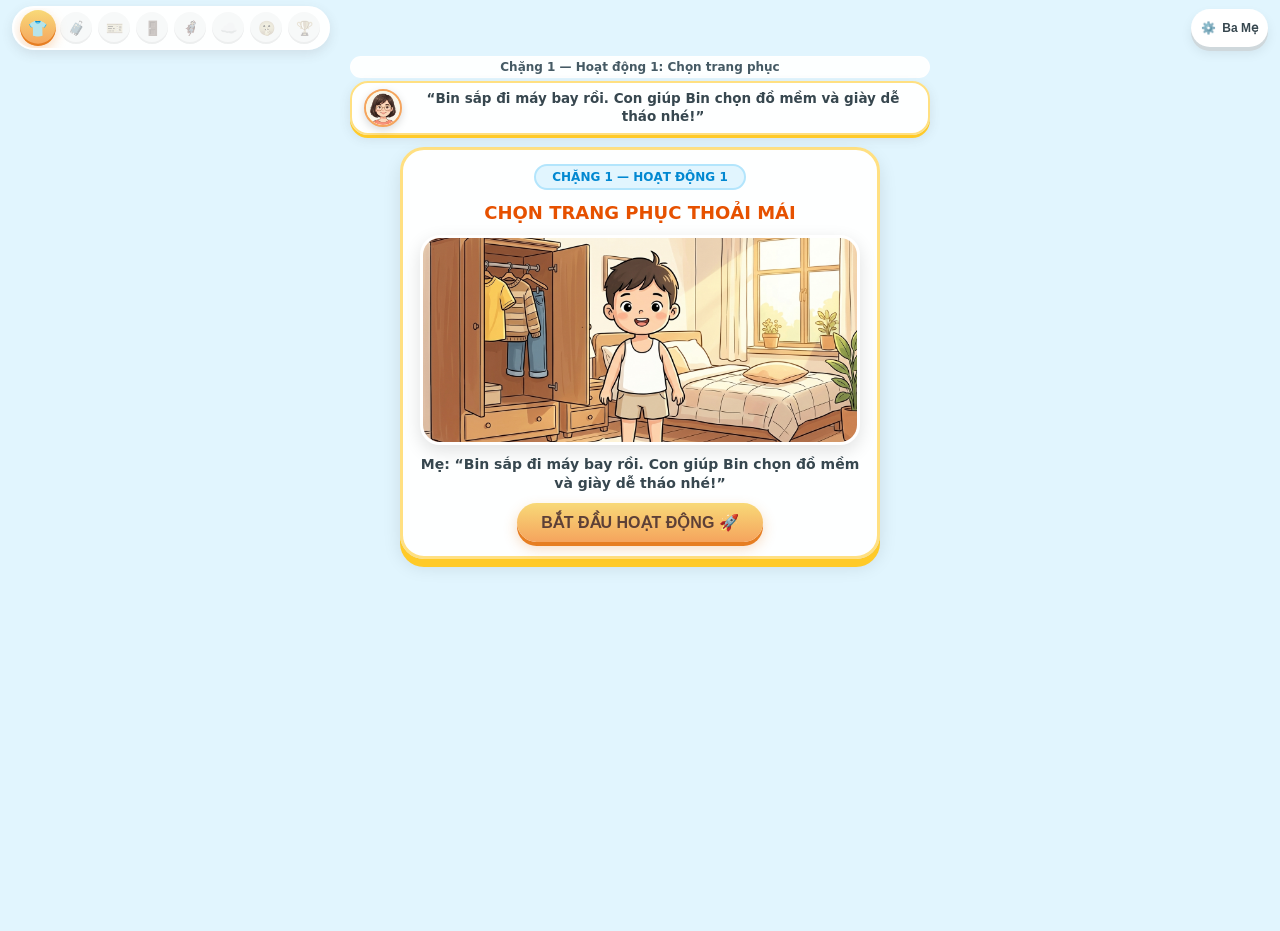
==== commit 79a32073: "Restore canonical illustrations and fitted 16:10 mobile frame" ====
--- a/Demo.plane/index.html
+++ b/Demo.plane/index.html
@@ -61,27 +61,27 @@
 .activity-container { position: relative; width: 100%; display: none; flex-direction: column; align-items: center; justify-content: flex-start; padding: 4px 0 20px 0; }
 .activity-container.active { display: flex !important; }
 
-/* INTRO VIEW TRÊN MOBILE DỌC */
+/* INTRO VIEW TRÊN MOBILE */
 .activity-intro-view { width: 98%; max-width: 480px; background: rgba(255, 255, 255, 0.96); backdrop-filter: blur(8px); border-radius: 24px; border: 3px solid #FFE082; box-shadow: 0 8px 0 #FFCA28, var(--shadow-chunky); display: flex; flex-direction: column; align-items: center; justify-content: space-between; padding: 14px 16px; text-align: center; margin: 4px auto; gap: 10px; }
 .intro-header-badge { background: #E1F5FE; color: #0288D1; font-size: 12px; font-weight: 900; padding: 4px 16px; border-radius: var(--radius-round); border: 2px solid #B3E5FC; }
 .intro-activity-title { font-size: 18px; font-weight: 900; color: #E65100; margin: 2px 0; }
-.intro-art-frame { width: 100%; max-width: 440px; height: 260px; max-height: 42vh; aspect-ratio: 3/4; border-radius: 20px; overflow: hidden; box-shadow: 0 6px 18px rgba(0,0,0,0.12); border: 3px solid #FFF; display: flex; align-items: center; justify-content: center; background: #FFF; }
-.intro-art-frame img { width: 100%; height: 100%; object-fit: cover; }
+.intro-art-frame { width: 100%; max-width: 440px; height: 210px; max-height: 34vh; aspect-ratio: 16/10; border-radius: 20px; overflow: hidden; box-shadow: 0 6px 18px rgba(0,0,0,0.12); border: 3px solid #FFF; display: flex; align-items: center; justify-content: center; background: #FFF; }
+.intro-art-frame img { width: 100%; height: 100%; object-fit: cover; object-position: center; }
 .intro-prompt-quote { font-size: 14px; font-weight: 800; color: #37474F; line-height: 1.35; }
 .btn-start-activity { font-size: 16px !important; padding: 10px 24px !important; border-radius: 999px !important; }
 
-/* GAMEPLAY VIEW TRÊN MOBILE DỌC */
+/* GAMEPLAY VIEW TRÊN MOBILE */
 .activity-gameplay-view { width: 100%; max-width: 480px; display: flex; flex-direction: column; align-items: center; justify-content: flex-start; margin: 0 auto; gap: 8px; }
 
-/* UNIFIED SCENE STAGE (CHUẨN PORTRAIT DỌC 3:4 CHO MOBILE) */
+/* UNIFIED SCENE STAGE (TỐI ƯU KÍCH THƯỚC 16:10 RÕ NÉT) */
 .unified-scene-stage {
     width: 100% !important;
-    max-width: 440px !important;
+    max-width: 480px !important;
     height: auto !important;
-    max-height: 44vh !important;
-    aspect-ratio: 3/4 !important;
-    border-radius: 24px !important;
-    box-shadow: 0 8px 24px rgba(0,0,0,0.15), 0 0 0 3px #FFFFFF !important;
+    max-height: 38vh !important;
+    aspect-ratio: 16/10 !important;
+    border-radius: 22px !important;
+    box-shadow: 0 8px 24px rgba(0,0,0,0.14), 0 0 0 3px #FFFFFF !important;
     background: #FFFFFF !important;
     margin: 2px auto 6px auto !important;
     display: flex !important;
@@ -113,26 +113,26 @@
     z-index: 20;
 }
 
-/* HĐ 1: CHỌN TRANG PHỤC */
+/* HĐ 1: PHÒNG NGỦ BÉ BIN */
 .level1-room-scene {
     display: flex !important;
     flex-direction: column !important;
     width: 100% !important;
-    max-width: 440px !important;
-    border-radius: 24px !important;
+    max-width: 480px !important;
+    border-radius: 22px !important;
     margin: 2px auto !important;
     overflow: hidden !important;
-    box-shadow: 0 8px 24px rgba(0,0,0,0.15), 0 0 0 3px #FFFFFF !important;
+    box-shadow: 0 8px 24px rgba(0,0,0,0.14), 0 0 0 3px #FFFFFF !important;
     background: #FFFFFF !important;
 }
 #act1-room-scene-img {
     width: 100% !important;
-    height: auto !important;
-    max-height: 42vh !important;
-    aspect-ratio: 3/4 !important;
+    height: 240px !important;
+    max-height: 38vh !important;
+    aspect-ratio: 16/10 !important;
     object-fit: cover !important;
-    object-position: center !important;
-    border-radius: 24px 24px 0 0 !important;
+    object-position: top center !important;
+    border-radius: 22px 22px 0 0 !important;
 }
 .room-wardrobe-grid {
     width: 96% !important;
@@ -212,7 +212,7 @@
 .circle-highlight-seat { position: relative; cursor: pointer; }
 .seat-red-circle { display: none; position: absolute; inset: -6px -10px; border: 4px solid #E53935; border-radius: 20px; transform: rotate(-6deg); animation: drawCircle 0.35s forwards; pointer-events: none; }
 
-/* TRẮC NGHIỆM HÌNH ẢNH TRÊN MOBILE */
+/* TRẮC NGHIỆM HÌNH ẢNH TO RÕ TRÊN MOBILE */
 .visual-quiz-container {
     display: flex !important;
     flex-direction: row !important;
@@ -220,7 +220,7 @@
     align-items: stretch !important;
     gap: 12px !important;
     width: 100% !important;
-    max-width: 460px !important;
+    max-width: 480px !important;
     margin: 6px auto !important;
 }
 .visual-quiz-card {
@@ -228,7 +228,7 @@
     min-width: 0 !important;
     min-height: 165px !important;
     padding: 14px 10px !important;
-    border-radius: 22px !important;
+    border-radius: 24px !important;
     display: flex !important;
     flex-direction: column !important;
     align-items: center !important;
@@ -236,19 +236,20 @@
     gap: 8px !important;
     background: #FFFFFF !important;
     border: 3.5px solid #FFE082 !important;
-    box-shadow: 0 5px 0 #FFB300, 0 8px 20px rgba(0,0,0,0.1) !important;
+    box-shadow: 0 6px 0 #FFB300, 0 10px 24px rgba(0,0,0,0.1) !important;
     cursor: pointer !important;
-}
-.visual-quiz-card:active { transform: translateY(3px); box-shadow: 0 2px 0 #FFB300 !important; }
-.visual-quiz-card img { width: 88px !important; height: 88px !important; object-fit: contain !important; border-radius: 16px !important; }
+    transition: transform 0.15s ease, box-shadow 0.15s ease !important;
+}
+.visual-quiz-card:active { transform: translateY(4px) scale(0.98) !important; box-shadow: 0 2px 0 #FFB300 !important; }
+.visual-quiz-card img { width: 90px !important; height: 90px !important; object-fit: contain !important; border-radius: 16px !important; filter: drop-shadow(0 4px 10px rgba(0,0,0,0.08)) !important; }
 .visual-quiz-card .quiz-label { font-size: 14px !important; font-weight: 900 !important; color: #263238 !important; text-align: center; line-height: 1.25; }
-.visual-quiz-card.correct { border-color: #4CAF50 !important; box-shadow: 0 5px 0 #2E7D32 !important; background: #E8F5E9 !important; }
+.visual-quiz-card.correct { border-color: #4CAF50 !important; box-shadow: 0 6px 0 #2E7D32 !important; background: #E8F5E9 !important; }
 .visual-quiz-card.incorrect { animation: springShake 0.4s both; border-color: #E53935 !important; background: #FFEBEE !important; }
 
 /* HĐ 13: BĂNG CHUYỀN VALI */
-.real-carousel-track { width: 100%; max-width: 440px; min-height: 280px; padding: 14px 8px; border-radius: 24px; background: #263238; box-shadow: inset 0 4px 14px rgba(0,0,0,0.5); display: flex; align-items: center; justify-content: center; margin: 4px auto; }
-.real-suitcases-orbit { display: grid; grid-template-columns: repeat(2, 1fr); gap: 12px; justify-items: center; width: 100%; }
-.real-suitcase-card { width: 130px; height: 140px; background: #FFF; border-radius: 20px; padding: 6px; border: 3px solid #E2E8F0; box-shadow: 0 6px 14px rgba(0,0,0,0.2); cursor: pointer; }
+.real-carousel-track { width: 100%; max-width: 480px; min-height: 290px; padding: 14px 8px; border-radius: 24px; background: #263238; box-shadow: inset 0 4px 16px rgba(0,0,0,0.5); display: flex; align-items: center; justify-content: center; margin: 4px auto; }
+.real-suitcases-orbit { display: grid; grid-template-columns: repeat(2, 1fr); gap: 14px; justify-items: center; width: 100%; }
+.real-suitcase-card { width: 135px; height: 145px; background: #FFF; border-radius: 20px; padding: 6px; border: 3px solid #E2E8F0; box-shadow: 0 6px 14px rgba(0,0,0,0.2); cursor: pointer; }
 .real-suitcase-card img { width: 100%; height: 100%; object-fit: cover; border-radius: 14px; }
 .real-suitcase-card.bin-picked { transform: scale(1.15); border-color: #FFD54F; box-shadow: 0 0 16px #FFD54F; }
 
@@ -394,7 +395,7 @@
                     <span class="intro-header-badge">CHẶNG 1 — HOẠT ĐỘNG 1</span>
                     <h2 class="intro-activity-title">CHỌN TRANG PHỤC THOẢI MÁI</h2>
                     <div class="intro-art-frame">
-                        <img src="act1_p_bed_init_1787826323333.jpg" alt="Phòng ngủ Bé Bin">
+                        <img src="act1_bedroom_initial_bin_1787803669361.jpg" alt="Phòng ngủ Bé Bin">
                     </div>
                     <p class="intro-prompt-quote">Mẹ: “Bin sắp đi máy bay rồi. Con giúp Bin chọn đồ mềm và giày dễ tháo nhé!”</p>
                     <button class="tycoon-btn tycoon-btn-primary btn-start-activity" data-act="1">
@@ -404,7 +405,7 @@
 
                 <div class="activity-gameplay-view hidden" id="gameplay-act-1">
                     <div class="level1-room-scene">
-                        <img id="act1-room-scene-img" src="act1_p_bed_init_1787826323333.jpg" alt="Phòng ngủ Bé Bin">
+                        <img id="act1-room-scene-img" src="act1_bedroom_initial_bin_1787803669361.jpg" alt="Phòng ngủ Bé Bin">
                         <div class="room-wardrobe-grid">
                             <button class="clothes-tile-item" data-clothing-item="true" data-fit="soft" data-type="shirt">
                                 <span>👕</span>
@@ -441,7 +442,7 @@
                     <span class="intro-header-badge">CHẶNG 2 — HOẠT ĐỘNG 2</span>
                     <h2 class="intro-activity-title">XẾP ĐỒ VÀO VALI</h2>
                     <div class="intro-art-frame">
-                        <img src="act2_p_packing_1787826393025.jpg" alt="Bé Bin và Bố xếp đồ vào vali">
+                        <img src="act2_packing_dad_bin_exact_1787803736224.jpg" alt="Bé Bin và Bố xếp đồ vào vali">
                     </div>
                     <p class="intro-prompt-quote">Bố: “Con kiểm tra và xếp các món đồ cần thiết vào vali cho Bin nhé!”</p>
                     <button class="tycoon-btn tycoon-btn-primary btn-start-activity" data-act="2">
@@ -451,7 +452,7 @@
 
                 <div class="activity-gameplay-view hidden" id="gameplay-act-2">
                     <div class="unified-scene-stage">
-                        <img class="unified-scene-img" src="act2_p_packing_1787826393025.jpg" alt="Xếp vali phòng khách">
+                        <img class="unified-scene-img" src="act2_packing_dad_bin_exact_1787803736224.jpg" alt="Xếp vali phòng khách">
                     </div>
 
                     <div class="packing-items-grid">
@@ -481,7 +482,7 @@
                     <span class="intro-header-badge">CHẶNG 3 — HOẠT ĐỘNG 3</span>
                     <h2 class="intro-activity-title">KIỂM TRA VÉ & CHỌN SỐ GHẾ</h2>
                     <div class="intro-art-frame">
-                        <img src="act3_p_checkin_1787826415064.jpg" alt="Quầy làm thủ tục sân bay">
+                        <img src="act3_checkin_mom_bin_exact_1787803769855.jpg" alt="Quầy làm thủ tục sân bay">
                     </div>
                     <p class="intro-prompt-quote">Mẹ: “Vé máy bay có thông tin quan trọng. Con xem vé để biết số ghế của Bin nhé!”</p>
                     <button class="tycoon-btn tycoon-btn-primary btn-start-activity" data-act="3">
@@ -491,7 +492,7 @@
 
                 <div class="activity-gameplay-view hidden" id="gameplay-act-3">
                     <div class="unified-scene-stage" style="max-height: 32vh !important;">
-                        <img class="unified-scene-img" src="act3_p_checkin_1787826415064.jpg" alt="Quầy check-in">
+                        <img class="unified-scene-img" src="act3_checkin_mom_bin_exact_1787803769855.jpg" alt="Quầy check-in">
                     </div>
 
                     <!-- THẺ LÊN MÁY BAY CHUẨN CỦA BÉ BIN -->
@@ -535,7 +536,7 @@
                     <span class="intro-header-badge">CHẶNG 3 — HOẠT ĐỘNG 4</span>
                     <h2 class="intro-activity-title">SOI HÀNH LÝ QUA MÁY QUÉT</h2>
                     <div class="intro-art-frame">
-                        <img src="act4_p_xray_1787826439928.jpg" alt="Bin và Bố tại máy soi X-Ray">
+                        <img src="act4_xray_dad_bin_exact_1787803835711.jpg" alt="Bin và Bố tại máy soi X-Ray">
                     </div>
                     <p class="intro-prompt-quote">Bố: “Đến lượt kiểm tra rồi. Bin lắng nghe hướng dẫn và kiểm tra đồ an toàn nhé!”</p>
                     <button class="tycoon-btn tycoon-btn-primary btn-start-activity" data-act="4">
@@ -545,7 +546,7 @@
 
                 <div class="activity-gameplay-view hidden" id="gameplay-act-4">
                     <div class="unified-scene-stage">
-                        <img class="unified-scene-img" src="act4_p_xray_1787826439928.jpg" alt="Màn hình soi X-Ray">
+                        <img class="unified-scene-img" src="act4_xray_dad_bin_exact_1787803835711.jpg" alt="Màn hình soi X-Ray">
                     </div>
 
                     <div class="scene-interactive-hud">
@@ -564,7 +565,7 @@
                     <span class="intro-header-badge">CHẶNG 3 — HOẠT ĐỘNG 5</span>
                     <h2 class="intro-activity-title">ĐI QUA CỔNG AN NINH</h2>
                     <div class="intro-art-frame">
-                        <img src="act5_p_gate_1787826490425.jpg" alt="Bin đi qua cổng an ninh">
+                        <img src="act5_gate_bin_exact_1787803993294.jpg" alt="Bin đi qua cổng an ninh">
                     </div>
                     <p class="intro-prompt-quote">Mẹ: “Nhiều người đang chờ qua cổng. Con giúp Bin xếp hàng và bước qua nhé!”</p>
                     <button class="tycoon-btn tycoon-btn-primary btn-start-activity" data-act="5">
@@ -574,7 +575,7 @@
 
                 <div class="activity-gameplay-view hidden" id="gameplay-act-5">
                     <div class="unified-scene-stage">
-                        <img id="scene-img-act-5" class="unified-scene-img" src="act5_p_gate_1787826490425.jpg" alt="Cổng an ninh">
+                        <img id="scene-img-act-5" class="unified-scene-img" src="act5_gate_bin_exact_1787803993294.jpg" alt="Cổng an ninh">
                     </div>
 
                     <div class="scene-interactive-hud">
@@ -591,7 +592,7 @@
                     <span class="intro-header-badge">CHẶNG 4 — HOẠT ĐỘNG 6</span>
                     <h2 class="intro-activity-title">TÌM ĐÚNG CỔNG 03</h2>
                     <div class="intro-art-frame">
-                        <img src="act6_p_gate03_1787826519653.jpg" alt="Tìm Cổng 03">
+                        <img src="act6_gate03_dad_bin_exact_1787804038291.jpg" alt="Tìm Cổng 03">
                     </div>
                     <p class="intro-prompt-quote">Bố: “Vé của Bin ghi Cổng 03. Con nhìn biển chỉ dẫn để dẫn Bin đến Cổng 03 nhé!”</p>
                     <button class="tycoon-btn tycoon-btn-primary btn-start-activity" data-act="6">
@@ -601,7 +602,7 @@
 
                 <div class="activity-gameplay-view hidden" id="gameplay-act-6">
                     <div class="unified-scene-stage">
-                        <img class="unified-scene-img" src="act6_p_gate03_1787826519653.jpg" alt="Sảnh Cổng 03">
+                        <img class="unified-scene-img" src="act6_gate03_dad_bin_exact_1787804038291.jpg" alt="Sảnh Cổng 03">
                     </div>
 
                     <div class="scene-interactive-hud">
@@ -619,7 +620,7 @@
                     <span class="intro-header-badge">CHẶNG 5 — HOẠT ĐỘNG 7</span>
                     <h2 class="intro-activity-title">CÀI DÂY AN TOÀN TRÊN GHẾ</h2>
                     <div class="intro-art-frame">
-                        <img src="act7_p_unbuckled_1787826548604.jpg" alt="Bin ngồi ghế máy bay">
+                        <img src="act7_cabin_family_exact_1787803601954.jpg" alt="Bin ngồi ghế máy bay">
                     </div>
                     <p class="intro-prompt-quote">Mẹ: “Bin đã ngồi vào ghế 12A. Con giúp Bin cài dây an toàn chắc chắn nhé!”</p>
                     <button class="tycoon-btn tycoon-btn-primary btn-start-activity" data-act="7">
@@ -629,13 +630,20 @@
 
                 <div class="activity-gameplay-view hidden" id="gameplay-act-7">
                     <div class="unified-scene-stage">
-                        <img id="scene-img-act-7" class="unified-scene-img" src="act7_p_unbuckled_1787826548604.jpg" alt="Cài dây an toàn">
+                        <img id="scene-img-act-7" class="unified-scene-img" src="act7_cabin_family_exact_1787803601954.jpg" alt="Cài dây an toàn">
                     </div>
                     
                     <div class="scene-interactive-hud" id="hud-quiz-act-7">
-                        <button id="btn-buckle-seatbelt-7" class="tycoon-btn tycoon-btn-primary" style="font-size: 16px; padding: 12px 28px; width: 90%;">
-                            🔒 Chạm để cài khóa dây an toàn (CẠCH!)
-                        </button>
+                        <div class="visual-quiz-container">
+                            <button class="visual-quiz-card" data-choice="correct" data-act="7">
+                                <img src="choice_act7_buckled_1787806309848.jpg" class="choice-thumb" alt="Cài dây an toàn">
+                                <span class="quiz-label">Cài dây an toàn (CẠCH!)</span>
+                            </button>
+                            <button class="visual-quiz-card" data-choice="wrong" data-act="7">
+                                <img src="choice_act7_unbuckled_1787806276793.jpg" class="choice-thumb" alt="Đứng nhảy trên ghế">
+                                <span class="quiz-label">Đứng nhảy trên ghế</span>
+                            </button>
+                        </div>
                     </div>
                 </div>
             </section>
@@ -646,7 +654,7 @@
                     <span class="intro-header-badge">CHẶNG 5 — HOẠT ĐỘNG 8</span>
                     <h2 class="intro-activity-title">GIÚP TAI DỄ CHỊU KHI CẤT CÁNH</h2>
                     <div class="intro-art-frame">
-                        <img src="act8_p_drink_1787826607801.jpg" alt="Bin uống nước">
+                        <img src="act8_cabin_drink_exact_1787803876001.jpg" alt="Bin uống nước">
                     </div>
                     <p class="intro-prompt-quote">Mẹ: “Máy bay đang lên cao. Con giúp Bin uống từng ngụm nước nhỏ và nuốt nhẹ nhé!”</p>
                     <button class="tycoon-btn tycoon-btn-primary btn-start-activity" data-act="8">
@@ -656,13 +664,20 @@
 
                 <div class="activity-gameplay-view hidden" id="gameplay-act-8">
                     <div class="unified-scene-stage">
-                        <img id="scene-img-act-8" class="unified-scene-img" src="act8_p_drink_1787826607801.jpg" alt="Bin uống nước">
+                        <img id="scene-img-act-8" class="unified-scene-img" src="act8_cabin_drink_exact_1787803876001.jpg" alt="Bin uống nước">
                     </div>
                     
                     <div class="scene-interactive-hud" id="hud-quiz-act-8">
-                        <button id="btn-drink-water-8" class="tycoon-btn tycoon-btn-primary" style="font-size: 16px; padding: 12px 28px; width: 90%;">
-                            🥤 Chạm để Bin uống nước & nuốt nhẹ
-                        </button>
+                        <div class="visual-quiz-container">
+                            <button class="visual-quiz-card" data-choice="correct" data-act="8">
+                                <img src="choice_act8_drink_1787806384301.jpg" class="choice-thumb" alt="Uống từng ngụm nước">
+                                <span class="quiz-label">Uống từng ngụm nước nhỏ</span>
+                            </button>
+                            <button class="visual-quiz-card" data-choice="wrong" data-act="8">
+                                <img src="choice_act8_cry_1787806342582.jpg" class="choice-thumb" alt="Bịt tai, khóc nhè">
+                                <span class="quiz-label">Bịt tai, khóc nhè</span>
+                            </button>
+                        </div>
                     </div>
                 </div>
             </section>
@@ -673,7 +688,7 @@
                     <span class="intro-header-badge">CHẶNG 6 — HOẠT ĐỘNG 9</span>
                     <h2 class="intro-activity-title">NGẮM MÂY VÀ TƯỞNG TƯỢNG</h2>
                     <div class="intro-art-frame">
-                        <img src="act9_p_clouds_1787826640477.jpg" alt="Ngắm mây qua cửa sổ">
+                        <img src="scene_act9_window_1787730327041.jpg" alt="Ngắm mây qua cửa sổ">
                     </div>
                     <p class="intro-prompt-quote">Bin: “Ngoài cửa sổ có nhiều đám mây kỳ diệu. Con cùng Bin ngắm mây nhé!”</p>
                     <button class="tycoon-btn tycoon-btn-primary btn-start-activity" data-act="9">
@@ -683,7 +698,7 @@
 
                 <div class="activity-gameplay-view hidden" id="gameplay-act-9">
                     <div class="unified-scene-stage">
-                        <img id="scene-img-act-9" class="unified-scene-img" src="act9_p_clouds_1787826640477.jpg" alt="Ngắm mây">
+                        <img id="scene-img-act-9" class="unified-scene-img" src="scene_act9_window_1787730327041.jpg" alt="Ngắm mây">
                     </div>
 
                     <div class="scene-interactive-hud">
@@ -700,7 +715,7 @@
                     <span class="intro-header-badge">CHẶNG 7 — HOẠT ĐỘNG 10</span>
                     <h2 class="intro-activity-title">NÓI NHỎ VỪA ĐỦ NGHE</h2>
                     <div class="intro-art-frame">
-                        <img src="act10_p_whisper_1787826674278.jpg" alt="Nói nhỏ trên máy bay">
+                        <img src="act10_cabin_whisper_exact_1787803921672.jpg" alt="Nói nhỏ trên máy bay">
                     </div>
                     <p class="intro-prompt-quote">Mẹ: “Trên máy bay đông người. Con chọn mức âm lượng lịch sự cho Bin nhé!”</p>
                     <button class="tycoon-btn tycoon-btn-primary btn-start-activity" data-act="10">
@@ -710,7 +725,7 @@
 
                 <div class="activity-gameplay-view hidden" id="gameplay-act-10">
                     <div class="unified-scene-stage">
-                        <img id="scene-img-act-10" class="unified-scene-img" src="act10_p_whisper_1787826674278.jpg" alt="Nói nhỏ lịch sự">
+                        <img id="scene-img-act-10" class="unified-scene-img" src="act10_cabin_whisper_exact_1787803921672.jpg" alt="Nói nhỏ lịch sự">
                     </div>
 
                     <div class="scene-interactive-hud" id="hud-quiz-act-10">
@@ -734,7 +749,7 @@
                     <span class="intro-header-badge">CHẶNG 7 — HOẠT ĐỘNG 11</span>
                     <h2 class="intro-activity-title">NGỒI GỌN — KHÔNG ĐẠP GHẾ TRƯỚC</h2>
                     <div class="intro-art-frame">
-                        <img src="act11_p_tuckfeet_1787826704927.jpg" alt="Ngồi thu chân gọn gàng">
+                        <img src="act11_cabin_tuckfeet_exact_1787803962458.jpg" alt="Ngồi thu chân gọn gàng">
                     </div>
                     <p class="intro-prompt-quote">Bố: “Con giúp Bin ngồi ngay ngắn, thu chân gọn gàng để giữ lịch sự nhé!”</p>
                     <button class="tycoon-btn tycoon-btn-primary btn-start-activity" data-act="11">
@@ -744,7 +759,7 @@
 
                 <div class="activity-gameplay-view hidden" id="gameplay-act-11">
                     <div class="unified-scene-stage">
-                        <img id="scene-img-act-11" class="unified-scene-img" src="act11_p_tuckfeet_1787826704927.jpg" alt="Ngồi thu chân gọn">
+                        <img id="scene-img-act-11" class="unified-scene-img" src="act11_cabin_tuckfeet_exact_1787803962458.jpg" alt="Ngồi thu chân gọn">
                     </div>
 
                     <div class="scene-interactive-hud" id="hud-quiz-act-11">
@@ -768,7 +783,7 @@
                     <span class="intro-header-badge">CHẶNG 8 — HOẠT ĐỘNG 12</span>
                     <h2 class="intro-activity-title">CHỜ DỪNG HẲN RỒI MỚI MỞ DÂY</h2>
                     <div class="intro-art-frame">
-                        <img src="act12_p_landing_1787826742480.jpg" alt="Máy bay hạ cánh">
+                        <img src="act7_cabin_family_exact_1787803601954.jpg" alt="Máy bay hạ cánh">
                     </div>
                     <p class="intro-prompt-quote">Bố: “Máy bay vừa đáp xuống. Khi nào máy bay dừng hẳn mình mới mở dây nhé!”</p>
                     <button class="tycoon-btn tycoon-btn-primary btn-start-activity" data-act="12">
@@ -778,13 +793,20 @@
 
                 <div class="activity-gameplay-view hidden" id="gameplay-act-12">
                     <div class="unified-scene-stage">
-                        <img id="scene-img-act-12" class="unified-scene-img" src="act12_p_landing_1787826742480.jpg" alt="Chờ dừng hẳn">
-                    </div>
-
-                    <div class="scene-interactive-hud">
-                        <button id="unbuckle-latch-btn" class="tycoon-btn" style="font-size: 15px; padding: 12px 24px; width: 92%;">
-                            ⏳ Đèn đỏ sáng: Máy bay đang chạy vào bãi đỗ...
-                        </button>
+                        <img id="scene-img-act-12" class="unified-scene-img" src="act7_cabin_family_exact_1787803601954.jpg" alt="Chờ dừng hẳn">
+                    </div>
+
+                    <div class="scene-interactive-hud" id="hud-quiz-act-12">
+                        <div class="visual-quiz-container">
+                            <button class="visual-quiz-card" data-choice="correct" data-act="12">
+                                <img src="choice_act12_sit_1787806461834.jpg" class="choice-thumb" alt="Ngồi yên thắt dây chờ">
+                                <span class="quiz-label">Ngồi yên thắt dây chờ</span>
+                            </button>
+                            <button class="visual-quiz-card" data-choice="wrong" data-act="12">
+                                <img src="choice_act12_stand_1787806424639.jpg" class="choice-thumb" alt="Đứng dậy lấy đồ sớm">
+                                <span class="quiz-label">Đứng dậy lấy đồ sớm</span>
+                            </button>
+                        </div>
                     </div>
                 </div>
             </section>
@@ -795,7 +817,7 @@
                     <span class="intro-header-badge">CHẶNG 8 — HOẠT ĐỘNG 13</span>
                     <h2 class="intro-activity-title">TÌM ĐÚNG VALI CỦA BIN</h2>
                     <div class="intro-art-frame">
-                        <img src="act13_p_carousel_1787826776348.jpg" alt="Băng chuyền hành lý">
+                        <img src="act13_carousel_bin_exact_1787804082739.jpg" alt="Băng chuyền hành lý">
                     </div>
                     <p class="intro-prompt-quote">Bố: “Vali của Bin màu đỏ và có hình chú gấu. Con nhìn kỹ và nhận đúng vali nhé!”</p>
                     <button class="tycoon-btn tycoon-btn-primary btn-start-activity" data-act="13">
@@ -1126,11 +1148,11 @@
           sceneImg.classList.remove('pop-in-soft');
           void sceneImg.offsetWidth;
           if (state.outfit.shirt && (state.outfit.pants || state.outfit.shoes)) {
-            sceneImg.src = 'act1_p_bed_full_1787826367609.jpg';
+            sceneImg.src = 'act1_bedroom_full_bin_1787803632562.jpg';
           } else if (state.outfit.shirt) {
-            sceneImg.src = 'act1_p_bed_shirt_1787826346710.jpg';
+            sceneImg.src = 'act1_bedroom_shirt_bin_1787803700813.jpg';
           } else if (state.outfit.pants || state.outfit.shoes) {
-            sceneImg.src = 'act1_p_bed_shirt_1787826346710.jpg';
+            sceneImg.src = 'act1_bedroom_shirt_bin_1787803700813.jpg';
           }
           sceneImg.classList.add('pop-in-soft');
         }
@@ -1140,7 +1162,7 @@
         else if (type === 'shoes') showPrompt('Mẹ', 'Tuyệt vời! Giày dán xé êm chân và dễ cởi khi qua an ninh!');
 
         if (state.outfit.shirt && state.outfit.pants && state.outfit.shoes) {
-          if (sceneImg) sceneImg.src = 'act1_p_bed_full_1787826367609.jpg';
+          if (sceneImg) sceneImg.src = 'act1_bedroom_full_bin_1787803632562.jpg';
           setTimeout(() => completeActivity(1), 350);
         }
       });
@@ -1222,22 +1244,6 @@
       });
     });
 
-    // Act 7: Cài dây an toàn
-    el('btn-buckle-seatbelt-7')?.addEventListener('click', () => {
-      sfx.clack();
-      const sceneImg7 = el('scene-img-act-7');
-      if (sceneImg7) sceneImg7.src = 'act7_p_buckled_1787826577849.jpg';
-      showPrompt('Mẹ', 'CẠCH! Dây an toàn chắc chắn rồi! Máy bay chuẩn bị cất cánh!');
-      setTimeout(() => completeActivity(7), 500);
-    });
-
-    // Act 8: Uống nước
-    el('btn-drink-water-8')?.addEventListener('click', () => {
-      sfx.good();
-      showPrompt('Bin', 'Nuốt nước ực một cái, tai Bin hết khó chịu rồi!');
-      setTimeout(() => completeActivity(8), 400);
-    });
-
     // Act 9: Ngắm mây
     document.querySelectorAll('#act-9 .morph-cloud-btn').forEach((btn, i) => {
       btn.addEventListener('click', () => {
@@ -1251,7 +1257,7 @@
       });
     });
 
-    // Act 10 & 11: Trắc nghiệm thói quen lịch sự
+    // Act 7, 8, 10, 11, 12: Trắc nghiệm hình ảnh
     document.querySelectorAll('.visual-quiz-card').forEach(btn => {
       btn.addEventListener('click', () => {
         const actNum = parseInt(btn.dataset.act, 10);
@@ -1260,16 +1266,23 @@
         if (isCorrect) {
           btn.classList.add('correct');
           sfx.good();
-          if (actNum === 10) showPrompt('Bin', 'Đúng rồi! Mình nói nhỏ vừa đủ nghe để giữ yên tĩnh!');
+          if (actNum === 7) showPrompt('Mẹ', 'CẠCH! Dây an toàn chắc chắn rồi! Máy bay chuẩn bị cất cánh!');
+          else if (actNum === 8) showPrompt('Bin', 'Nuốt nước ực một cái, tai Bin hết khó chịu rồi!');
+          else if (actNum === 10) showPrompt('Bin', 'Đúng rồi! Mình nói nhỏ vừa đủ nghe để giữ yên tĩnh!');
           else if (actNum === 11) showPrompt('Bố', 'Giỏi lắm! Bin ngồi thu chân gọn gàng không chạm ghế trước!');
+          else if (actNum === 12) showPrompt('Mẹ', 'Máy bay dừng hẳn rồi. Bây giờ mình mới mở dây nhé!');
+
           setTimeout(() => completeActivity(actNum), 400);
         } else {
           btn.classList.remove('incorrect');
           void btn.offsetWidth;
           btn.classList.add('incorrect');
           sfx.bad();
-          if (actNum === 10) showPrompt('Mẹ', 'Nói to sẽ làm ồn mọi người xung quanh đấy. Bin nói nhỏ nhé!');
+          if (actNum === 7) showPrompt('Mẹ', 'Đứng trên ghế rất nguy hiểm khi máy bay di chuyển con nhé!');
+          else if (actNum === 8) showPrompt('Mẹ', 'Bịt tai khóc sẽ không làm hết khó chịu. Bin thử uống từng ngụm nước nhỏ nhé!');
+          else if (actNum === 10) showPrompt('Mẹ', 'Nói to sẽ làm ồn mọi người xung quanh đấy. Bin nói nhỏ nhé!');
           else if (actNum === 11) showPrompt('Bố', 'Đạp vào lưng ghế trước làm phiền người khác con nhé. Mình thu chân gọn nào!');
+          else if (actNum === 12) showPrompt('Bố', 'Đèn báo hiệu còn sáng, máy bay đang di chuyển, mình chưa được đứng dậy lấy đồ con nhé!');
         }
       });
     });
@@ -1301,9 +1314,7 @@
       state.clouds.clear();
 
       const sceneImg1 = el('act1-room-scene-img');
-      if (sceneImg1) sceneImg1.src = 'act1_p_bed_init_1787826323333.jpg';
-      const sceneImg7 = el('scene-img-act-7');
-      if (sceneImg7) sceneImg7.src = 'act7_p_unbuckled_1787826548604.jpg';
+      if (sceneImg1) sceneImg1.src = 'act1_bedroom_initial_bin_1787803669361.jpg';
 
       document.querySelectorAll('#act-1 [data-clothing-item="true"]').forEach(b => b.classList.remove('runtime-selected'));
       document.querySelectorAll('#act-2 [data-luggage-item="true"]').forEach(b => b.classList.remove('runtime-packed', 'shake-wobble'));
